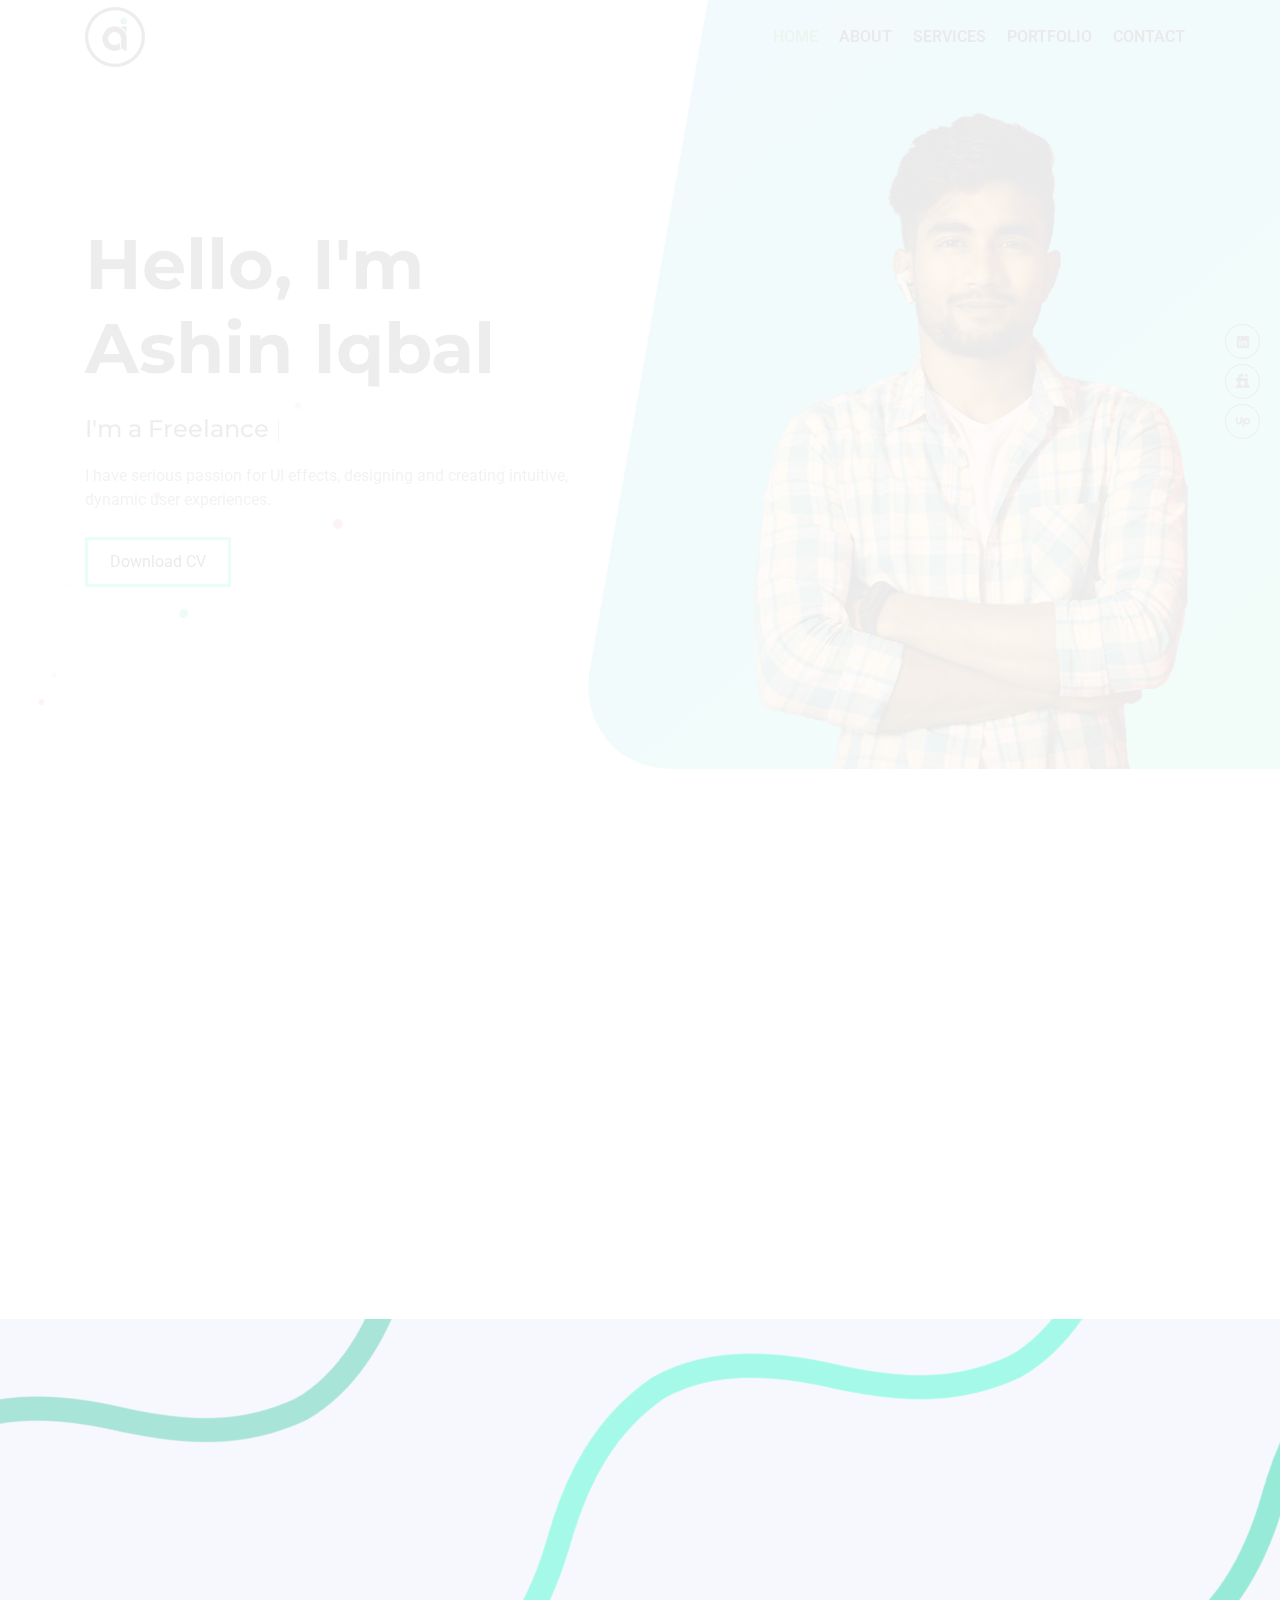
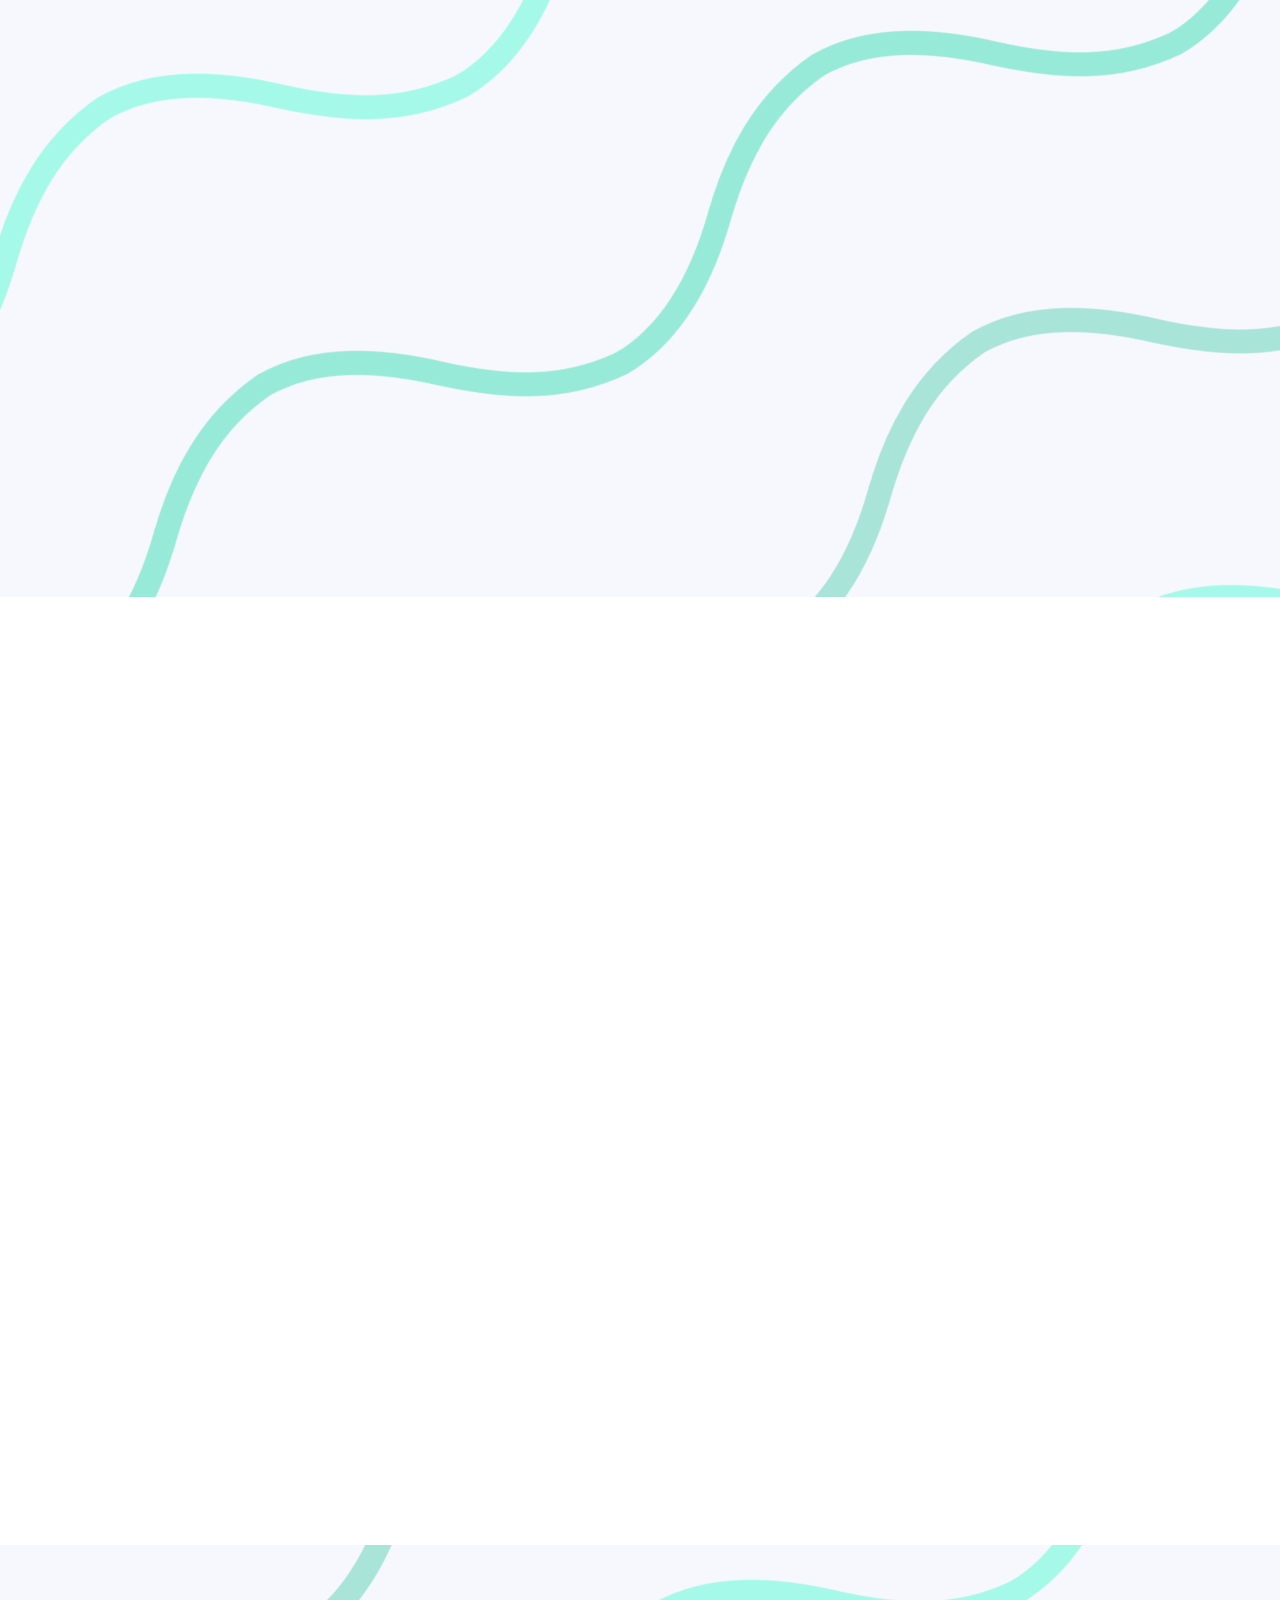
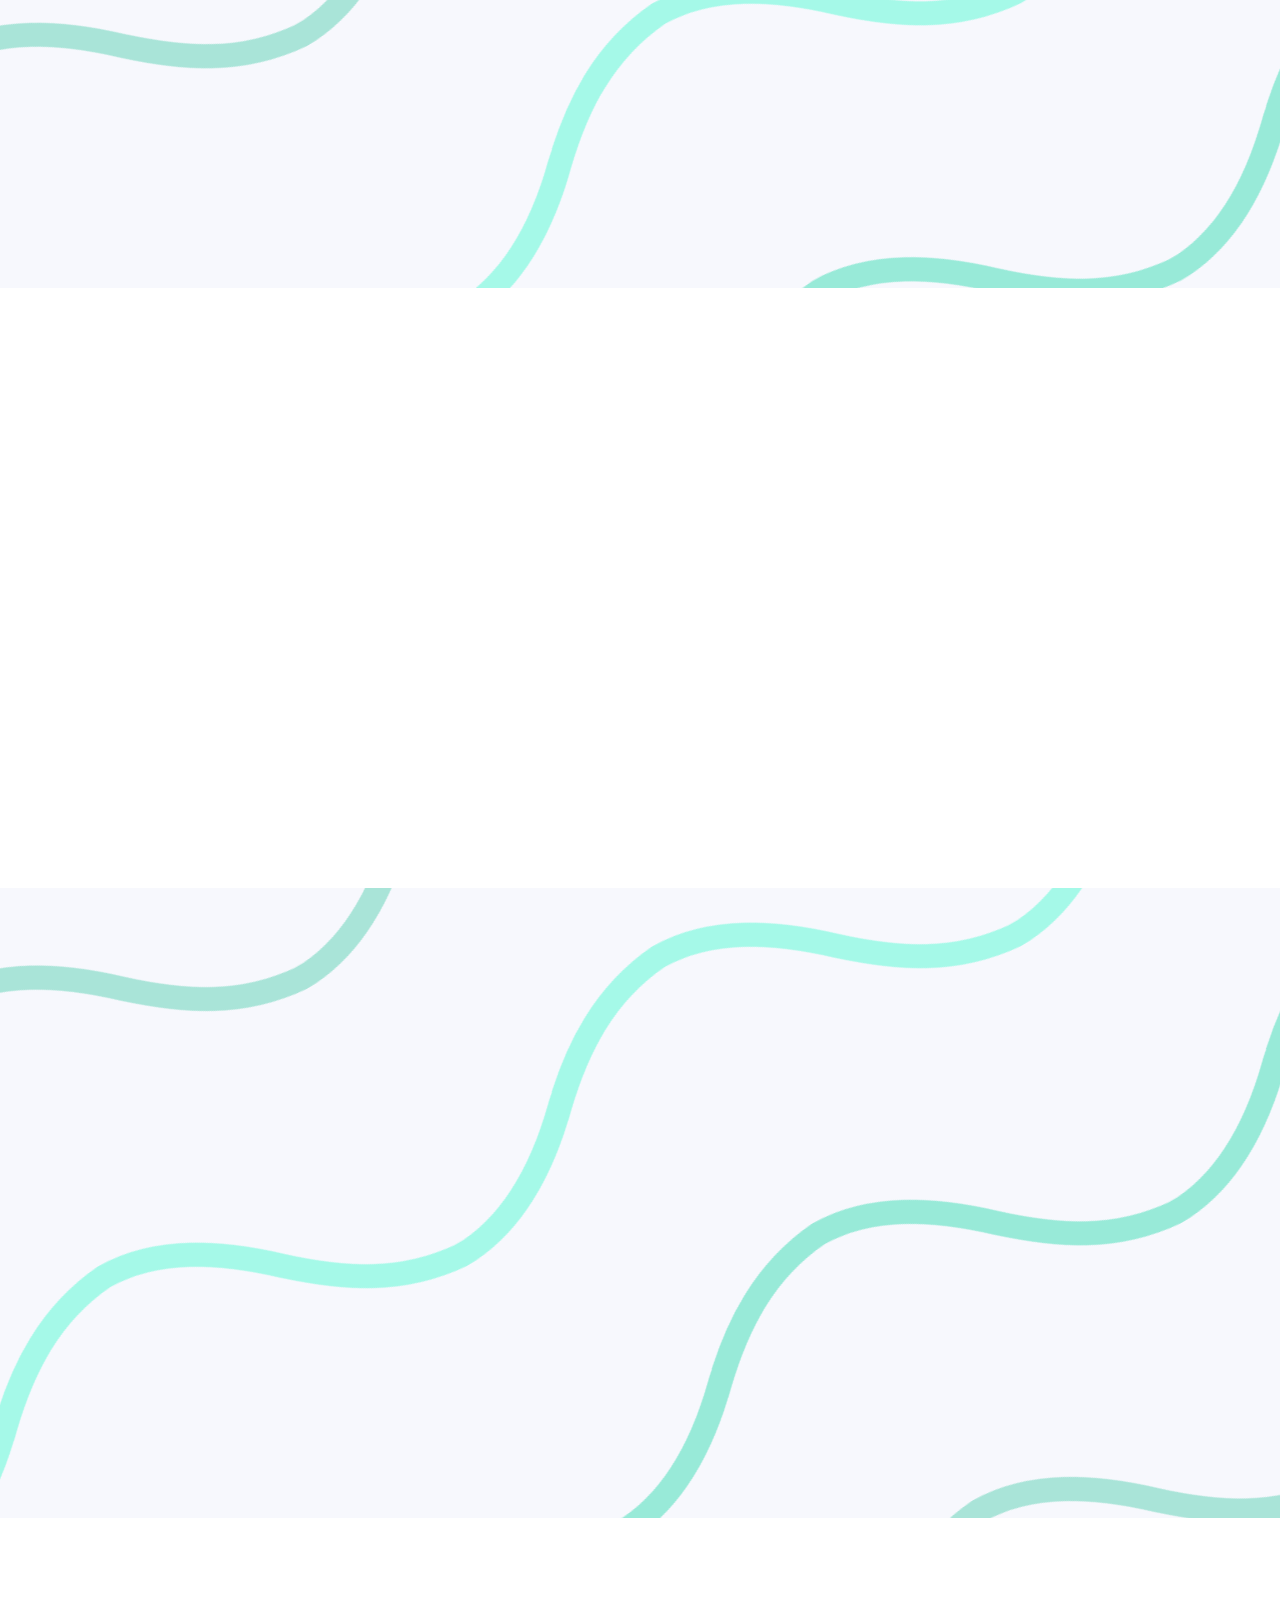
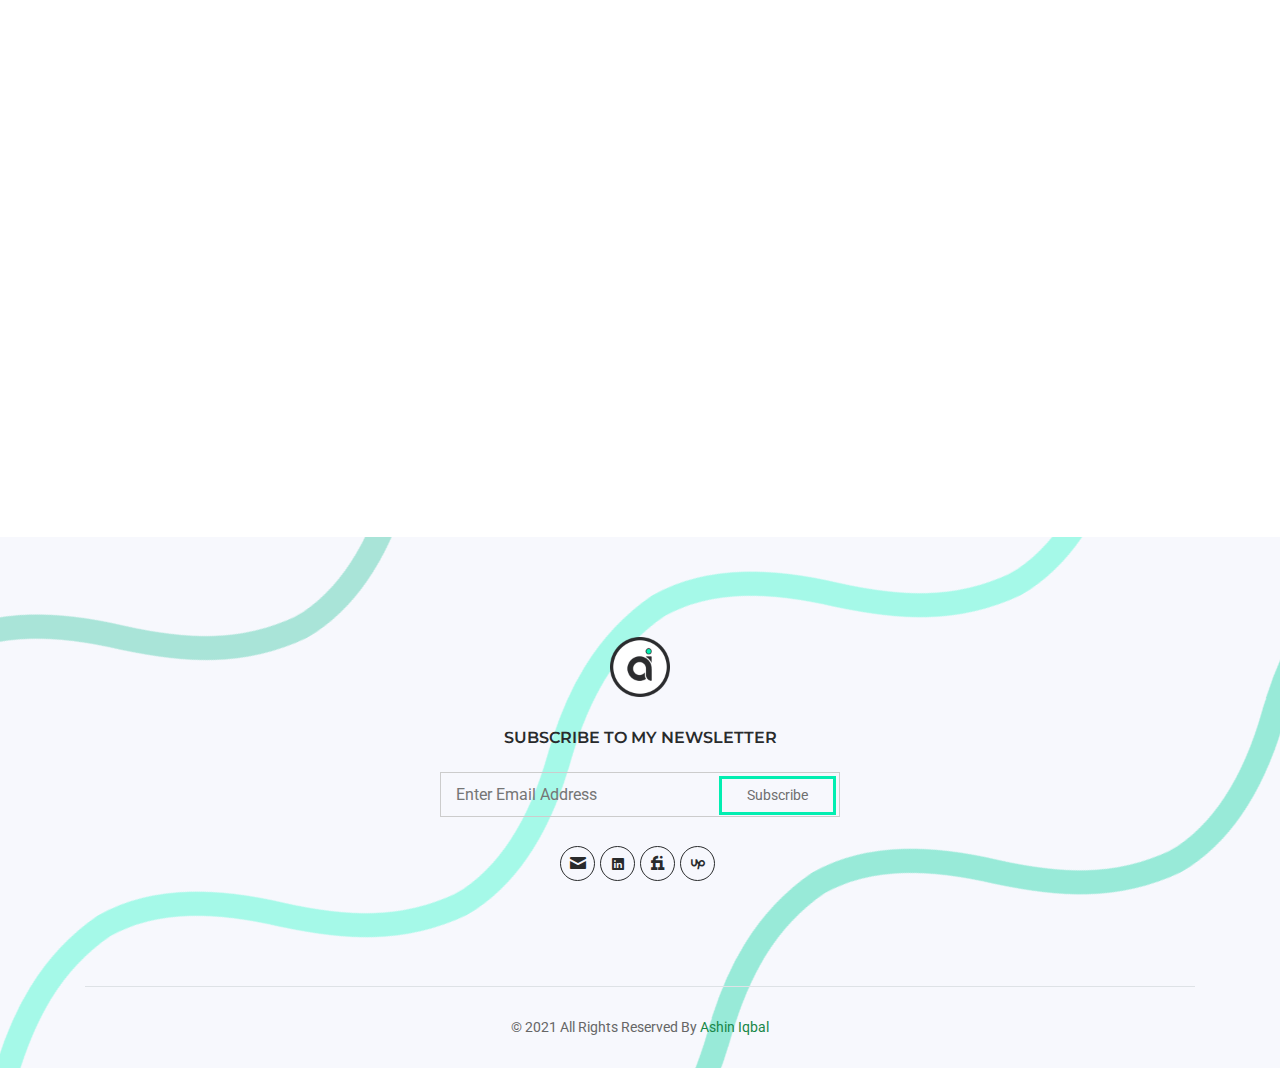
==== index.html @ 9bdee1c1 "Update index.html" ====
<!DOCTYPE html>
<html lang="en">
<head>
<!-- Meta -->
<meta charset="utf-8">
<meta http-equiv="X-UA-Compatible" content="IE=edge">
<meta content="Anil z" name="author">
<meta name="viewport" content="width=device-width, initial-scale=1">
<meta name="description" content="Ashin Iqbal Portfolio/ Resume">
<meta name="keywords" content="CV, resume, card, vcard, online cv, online resume, professional resume, portfolio, one page, bootstrap responsive, creative html template, creative design, parallax, personal">

<!-- SITE TITLE -->
<title>Ashin Iqbal</title>
<!-- Favicon Icon -->
<link rel="shortcut icon" type="image/x-icon" href="assets/images/favicon.png">
<!-- Animation CSS -->
<link rel="stylesheet" href="assets/css/animate.css">
<!-- Latest Bootstrap min CSS -->
<link rel="stylesheet" href="assets/bootstrap/css/bootstrap.min.css">
<!-- Google Font -->
<link href="https://fonts.googleapis.com/css?family=Montserrat:100,100i,200,200i,300,300i,400,400i,500,500i,600,600i,700,700i,800,800i,900,900i" rel="stylesheet">
<link href="https://fonts.googleapis.com/css?family=Roboto:100,100i,300,300i,400,400i,500,500i,700,700i,900,900i" rel="stylesheet">
<!-- Icon Font CSS -->
<link rel="stylesheet" href="assets/css/ionicons.min.css">
<link rel="stylesheet" href="assets/css/themify-icons.css">
<!-- FontAwesome CSS -->
<link rel="stylesheet" href="assets/css/all.min.css">
<!-- Flaticon Font CSS -->
<link rel="stylesheet" href="assets/css/flaticon.css">
<!--- owl carousel CSS-->
<link rel="stylesheet" href="assets/owlcarousel/css/owl.carousel.min.css">
<link rel="stylesheet" href="assets/owlcarousel/css/owl.theme.css">
<link rel="stylesheet" href="assets/owlcarousel/css/owl.theme.default.min.css">
<!-- Magnific Popup CSS -->
<link rel="stylesheet" href="assets/css/magnific-popup.css">
<!-- Scrollbar Css -->
<link rel="stylesheet" href="assets/css/jquery.mCustomScrollbar.min.css">
<!-- Style CSS -->
<link rel="stylesheet" href="assets/css/style.css">
<link rel="stylesheet" href="assets/css/responsive.css">



</head>
<!--vanta plarticles-->
<script src="three.r119.min.js"></script>
<script src="vanta.net.min.js"></script>
<!--vanta plarticles-->

<body data-spy="scroll" data-target=".navbar-nav" data-offset="110" >

<!-- LOADER -->
<div class="preloader">
    <div class="loader">
		<div class="loader-inner ball-scale">
          <div></div>
          <div></div>
          <div></div>
		</div>
	</div>
</div>
<!-- END LOADER --> 

<!-- START HEADER -->
<header class="header_wrap fixed-top dark_skin hover_menu_style3 transparent-header">
  <div class="container">
    <nav class="navbar navbar-expand-lg"> 
    	<a class="navbar-brand page-scroll" href="#home_section">
        	<img class="logo_light" src="assets/images/logo_white.png" alt="logo" />
            <img class="logo_dark" src="assets/images/logo_dark.png" alt="logo" />
            <img class="logo_default" src="assets/images/logo_dark.png" alt="logo" />
        </a>
        <button class="navbar-toggler" type="button" data-toggle="collapse" data-target="#navbarSupportedContent" aria-controls="navbarSupportedContent" aria-expanded="false" aria-label="Toggle navigation"> <span class="ion-android-menu"></span> </button>
      	<div class="collapse navbar-collapse justify-content-end" id="navbarSupportedContent">
        	<a class="navbar-brand page-scroll" href="#home_section">
                <img class="logo_light" src="assets/images/logo_white.png" alt="logo" />
                <img class="logo_dark" src="assets/images/logo_dark.png" alt="logo" />
                <img class="logo_default" src="assets/images/logo_dark.png" alt="logo" />
            </a>
            <ul class="navbar-nav">
                <li>
                    <a class="nav-link active page-scroll" href="#home_section">Home</a>
                </li>
                <li>
                    <a class="nav-link page-scroll" href="#about">About</a>
                </li>
                <li> 
                    <a class="nav-link page-scroll" href="#services">Services</a>
                </li>
                <li>
                    <a class="nav-link page-scroll" href="#portfolio">Portfolio</a>
                </li>
                <li>
                    <a class="nav-link page-scroll" href="#contact">contact</a>
                </li>
            </ul
        </div>
    </nav>
  </div>
</header>
<!-- START HEADER --> 

<!-- START SECTION BANNER -->
<section id="home_section" class="banner_section banner_shape">
    <div id="particle-container">
        <div class="particle"></div>
        <div class="particle"></div>
        <div class="particle"></div>
        <div class="particle"></div>
        <div class="particle"></div>
        <div class="particle"></div>
        <div class="particle"></div>
        <div class="particle"></div>
        <div class="particle"></div>
        <div class="particle"></div>
        <div class="particle"></div>
        <div class="particle"></div>
        <div class="particle"></div>
        <div class="particle"></div>
        <div class="particle"></div>
        <div class="particle"></div>
        <div class="particle"></div>
        <div class="particle"></div>
        <div class="particle"></div>
        <div class="particle"></div>
        <div class="particle"></div>
        <div class="particle"></div>
        <div class="particle"></div>
        <div class="particle"></div>
        <div class="particle"></div>
        <div class="particle"></div>
        <div class="particle"></div>
        <div class="particle"></div>
        <div class="particle"></div>
        <div class="particle"></div>
    </div>
    <div class="banner_slide_content pb-0">
        <div class="container"><!-- START CONTAINER -->
            <div class="row justify-content-between align-items-center">
                <div class="col-xl-6 col-md-7">
                    <div class="banner_content banner_center_content">
                        <h2 class="animation" data-animation="fadeInUp" data-animation-delay="0.02s">Hello, I'm Ashin Iqbal</h2>
                        <div id="typed-strings" class="d-none">
                            <b>Visual Designer</b> <b>Front End Dev.</b>
                        </div>
                        <h4 class="animation" data-animation="fadeInUp" data-animation-delay="0.03s">I'm a Freelance <span id="typed-text" class="text_default"></span></h4>
                        <p class="animation" data-animation="fadeInUp" data-animation-delay="0.04s">I have serious passion for UI effects, designing and creating intuitive, dynamic user experiences.</p>
                        <a href="https://drive.google.com/uc?export=download&id=1rznv2-OLzdIvTsJyUG-FuKqMqJJP3oHy" class="btn btn-default rounded-0 btn-aylen animation" data-animation="fadeInUp" data-animation-delay="0.05s">Download CV</a>
                    </div>
                </div>
                <div class="col-xl-5 col-md-5">
                	<div class="banner_img animation" data-animation="fadeInUp" data-animation-delay="0.02s" >
                    	<img src="assets/images/my_image.png" alt="my_image"/>
                    </div>
                </div>
            </div>
        </div><!-- END CONTAINER-->
    </div>
    <div class="social_banner social_vertical border_social rounded_social">
    	<ul class="list_none social_icons text-center">
            <li><a href="https://www.linkedin.com/in/ashin-iqbal-3993b81ba"><i class="ion-social-linkedin"></i></a></li>
            <li><a href="https://www.fiverr.com/ashin_iqbal"><i class="icon-fiverr_logo_logos_icon"></i></a></li>
            <li><a href="https://www.upwork.com/services/product/professional-and-responsive-wordpress-website-1385840383325319168"><i class="icon-upwork_icon"></i></a></li>
        </ul>
    </div>
</section>
<!-- END SECTION BANNER --> 

<!-- START SECTION ABOUT US -->
<section id="about">
    <div class="container">
        <div class="row abouttt">
                <div class="col-md-4">
                	<div class="about_img animation" data-animation="fadeInUp" data-animation-delay="0.02s">
                    	<img src="assets/images/about_img.png" alt="about_img"/>
                    </div>
                </div>
                <div class="col-md-8">
                	<div class="about_info animation" data-animation="fadeInUp" data-animation-delay="0.02s">
                        <div class="heading_s1 mb-3"> 
                          <h2>About Me</h2>
                        </div>
                        <p>I design and build quality responsive websites, clean user interfaces, and rich interactive web apps. Because Websites don't have to be static, I love making pages come to life.</p>
                        <p>I'm open to learning, adapt to work with the team, freelance opportunities, contract jobs, and use skills to solve complex UI challenges and provide value to the growth of an organization.</p>
                        <hr>
                        <div class="heading_s1 mb-4"> 
                            <h5>Basic Info</h5>
                        </div>
                        <ul class="profile_info list_none">
                            <li>
                                <span class="title">Date of birth:</span>
                                <p>29 August 2000</p>
                            </li>
                            <li>
                                <span class="title">Phone No:</span>
                                <a href="tel:+919134086084">+91 91340 86084</a>
                            </li>
                            <li>
                                <span class="title">Email:</span>
                                <a href="mailto:ashin.iqbal@gmail.com">ashin.iqbal@gmail.com</a>
                            </li>
                            <li>
                                <span class="title">Address:</span>
                                <p> Katwa, West Bengal, India </p>
                            </li>
                            <li>
                                <span class="title">Website:</span>
                                <p> ashiniqbal.in </p>
                            </li>
                            <li>
                                <span class="title">Freelance:</span>
                                <p>Available</p>
                            </li>
                        </ul>
                    </div>
                </div>
            </div>
    </div>
</section>
<!-- END SECTION ABOUT US -->

<!-- START SECTION SERVICES -->
<section id="services" class="bg_gray">
	<div class="container">
    	<div class="row justify-content-center">
        	<div class="col-xl-6 col-lg-7 col-md-9 text-center">
            	<div class="heading_s1 animation text-center" data-animation="fadeInUp" data-animation-delay="0.02s">
                	<h2>Awesome Services</h2>
                </div>
                 <p class="animation" data-animation="fadeInUp" data-animation-delay="0.03s">I design and code beautifully simple things, and I'll make sure that you love what I do </p>
            </div>
        </div>
        <div class="row animation" data-animation="fadeInUp" data-animation-delay="0.04s">
        	<div class="col-lg-4 col-sm-6 text-center">
            	<div class="icon_box icon_box_style_1">
                    <div class="box_icon mb-3">	
                        <i class="ti-image"></i>
                    </div>
                    <div class="icon_box_content">
                        <h5>Front-End Development</h5>
                        <p>I like to code things from scratch, and enjoy bringing ideas to life in the browser.</p>
                    </div>
                </div>
            </div>
            <div class="col-lg-4 col-sm-6 text-center">
            	<div class="icon_box icon_box_style_1">
                    <div class="box_icon mb-3">	
                        <i class="ti-layout-sidebar-2"></i>
                    </div>
                    <div class="icon_box_content">
                        <h5>Visual Design</h5>
                        <p>I value simple content structures, clean design patterns, and thoughtful interactions.</p>
                    </div>
                </div>
            </div>
            <div class="col-lg-4 col-sm-6 text-center">
            	<div class="icon_box icon_box_style_1">
                    <div class="box_icon mb-3">	
                        <i class="ti-vector"></i>
                    </div>
                    <div class="icon_box_content">
                        <h5>Branding</h5>
                        <p>Your website becomes far better with just a appealing logo, amazing quality, and an appropriate color scheme.</p>
                    </div>
                 </div>
            </div>
        	<div class="col-lg-4 col-sm-6 text-center">
            	<div class="icon_box icon_box_style_1">
                    <div class="box_icon mb-3">	
                        <i class="ti-wordpress"></i>
                    </div>
                    <div class="icon_box_content">
                        <h5>Wordpress</h5>
                        <p>My amazing clients love it because it’s easy to set up, there are a variety of plugins, and it has a user-friendly approach.</p>
                    </div>
                </div>
            </div>
            <div class="col-lg-4 col-sm-6 text-center">
            	<div class="icon_box icon_box_style_1">
                    <div class="box_icon mb-3">	
                        <i class="ti-receipt"></i>
                    </div>
                    <div class="icon_box_content">
                        <h5>Email Development</h5>
                        <p>I get you covered with Promo, Newsletter, Transaction Email. And I will provide you a fully responsive well-designed web interface layout.</p>
                    </div>
                </div>
            </div>
            <div class="col-lg-4 col-sm-6 text-center">
            	<div class="icon_box icon_box_style_1">
                    <div class="box_icon mb-3">	
						<i class="ti-wand"></i>
                    </div>
                    <div class="icon_box_content">
                        <h5>Bugs & Error Fixing</h5>
                        <p>Testing UI (browser/functional), responsiveness testing, image optimizations, etc., to deliver a smooth and high-quality website.</p>
                    </div>
                </div>
            </div>
        </div>
    </div>
</section>
<!-- END SECTION SERVICES -->

<!-- START SECTION PORTFOLIO -->
<section id="portfolio" class="pb_70">
    <div class="container">
    	<div class="row justify-content-center">
            <div class="col-xl-6 col-lg-7 col-md-9 text-center">
                <div class="heading_s1 animation" data-animation="fadeInUp" data-animation-delay="0.02s">
                    <h2>My Portfolio</h2>
                </div>
                <p class="animation" data-animation="fadeInUp" data-animation-delay="0.03s">Here are a few design projects I've worked on recently. Want to see more?<a href="mailto:ashin.iqbal@gmail.com">Email Me</a></p>
            </div>
        </div>
        <div class="row">
            <div class="col-12">
                <div class="cleafix small_divider"></div>
            </div>
        </div>
        <div class="row mb-4 mb-md-5">
            <div class="col-md-12 text-center">
                <ul class="list_none grid_filter filter_tab2 animation" data-animation="fadeInUp" data-animation-delay="0.04s">
                    <li><a href="#" class="current" data-filter="*">all</a></li>
                    <li><a href="#" data-filter=".brands">Branding</a></li>
                    <li><a href="#" data-filter=".web-design">Web Design</a></li>
                    <li><a href="#" data-filter=".development">Development</a></li>
                </ul>
            </div>
        </div>
        <div class="row">
            <div class="col-md-12">
                <ul class="grid_container gutter_medium work_col3 portfolio_gallery portfolio_style2 animation" data-animation="fadeInUp" data-animation-delay="0.04s">
                	<li class="grid-sizer"></li>
                    <!-- START PORTFOLIO ITEM -->
                    <li class="grid_item web-design">
                        <div class="portfolio_item" data-tilt>
                            <a href="portfolio-krativelabs.html" class="image_link">
                                <img src="assets/images/portfolio_item_small1.jpg" alt="image">
                            </a>
                                <div class="portfolio_content">
                                    <div class="link_container">
                                        <a href="assets/images/portfolio_item1.jpg" class="image_popup"><i class="ion-image"></i></a>
                                        <a href="portfolio-krativelabs.html"><i class="ion-information"></i></a>
                                    </div>
                                    <h5><a href="portfolio-krativelabs.html">KrativeLabs</a></h5>
                                    <p>Custom Codes</p>
                              </div>
                        </div>
                    </li>
                    <!-- END PORTFOLIO ITEM -->
                    <!-- START PORTFOLIO ITEM -->
                    <li class="grid_item brands web-design development">
                        <div class="portfolio_item" data-tilt>
                            <a href="portfolio-linusinternational.html" class="image_link">
                                <img src="assets/images/portfolio_item_small2.jpg" alt="image">
                            </a>
                                <div class="portfolio_content">
                                    <div class="link_container">
                                        <a href="assets/images/portfolio_item2.jpg" class="image_popup"><i class="ion-image"></i></a>
                                        <a href="portfolio-linusinternational.html"><i class="ion-information"></i></a>
                                    </div>
                                    <h5><a href="portfolio-linusinternational.html">Linus International</a></h5>
                                    <p>Elementor Pro</p>
                              </div>
                        </div>
                    </li>
                    <!-- END PORTFOLIO ITEM -->
                    <!-- START PORTFOLIO ITEM -->
                    <li class="grid_item brands web-design">
                        <div class="portfolio_item" data-tilt>
                        	<div class="carousel_slider owl-carousel owl-theme dots_white" data-autoplay="true" data-loop="false" data-animate-in="fadeIn" data-animate-out="fadeOut" data-autoplay-timeout="3000" data-items="1">
                                <a href="portfolio-agillitics.html" class="image_link">
                                    <img src="assets/images/portfolio_item_small3.jpg" alt="image">
                                </a>
                         	</div>
                                <div class="portfolio_content">
                                    <div class="link_container">
                                        <a href="assets/images/portfolio_item3.jpg" class="image_popup"><i class="ion-images"></i></a>
                                        <a href="portfolio-agillitics.html"><i class="ion-information"></i></a>
                                    </div>
                                    <h5><a href="portfolio-agillitics.html">Agillitics</a></h5>
                                    <p>Design and Development</p>
                              </div>
                        </div>
                    </li>
                    <!-- END PORTFOLIO ITEM -->
                    <!-- START PORTFOLIO ITEM -->
                    <li class="grid_item brands development">
                        <div class="portfolio_item" data-tilt>
                            <a href="portfolio-yaalk.html" class="image_link">
                                <img src="assets/images/portfolio_item_small5.jpg" alt="image">
                            </a>
                                <div class="portfolio_content">
                                    <div class="link_container">
                                        <a href="assets/images/portfolio_item5.jpg" class="image_popup"><i class="ion-image"></i></a>
                                        <a href="portfolio-yaalk.html"><i class="ion-information"></i></a>
                                    </div>
                                    <h5><a href="portfolio-yaalk.html">Yaalk</a></h5>
                                    <p>Branding</p>
                              </div>
                        </div>
                    </li>
                    <!-- END PORTFOLIO ITEM -->
                    <!-- START PORTFOLIO ITEM -->
                    <li class="grid_item brands web-design development">
                        <div class="portfolio_item" data-tilt>
                            <a href="portfolio-JIS.html" class="image_link">
                                <img src="assets/images/portfolio_item_small7.jpg" alt="image">
                            </a>
                                <div class="portfolio_content">
                                    <div class="link_container">
                                        <a href="assets/images/portfolio_item7.jpg" class="image_popup"><i class="ion-image"></i></a>
                                        <a href="portfolio-JIS.html"><i class="ion-information"></i></a>
                                    </div>
                                    <h5><a href="portfolio-JIS.html">JIS Infographics</a></h5>
                                    <p>Branding</p>
                              </div>
                        </div>
                    </li>
                    <!-- END PORTFOLIO ITEM -->
                </ul>
            </div>
        </div>
    </div>
</section>
<!-- END SECTION PORTFOLIO -->

<!-- START SECTION COUNTER --> 
<section class="counter_wrap bg_gray">
    <div class="container">
        <div class="row">
            <div class="col-lg-3 col-md-3 col-6">
                <div class="box_counter counter_dark text-center animation" data-animation="fadeInUp" data-animation-delay="0.02s">
                    <i class="flaticon-briefing"></i>
                    <h3 class="counter_text"><span class="counter">36</span>+</h3>
                    <p>Projects Completed</p>
                </div>
            </div>
            <div class="col-lg-3 col-md-3 col-6">
                <div class="box_counter counter_dark text-center animation" data-animation="fadeInUp" data-animation-delay="0.03s">
                    <i class="flaticon-laugh"></i>
                    <h3 class="counter_text"><span class="counter">27</span></h3>
                    <p>Happy Clients</p>
                </div>
            </div>
            <div class="col-lg-3 col-md-3 col-6">
                <div class="box_counter counter_dark text-center animation" data-animation="fadeInUp" data-animation-delay="0.04s">
                    <i class="flaticon-coffee-cup"></i>
                    <h3 class="counter_text"><span class="counter">31</span></h3>
                    <p>Cup Of Tea</p>
                </div>
            </div>
            <div class="col-lg-3 col-md-3 col-6">
                <div class="box_counter counter_dark text-center animation" data-animation="fadeInUp" data-animation-delay="0.05s">
                    <i class="flaticon-trophy"></i>
                    <h3 class="counter_text"><span class="counter">3</span></h3>
                    <p>Awards Won</p>
                </div>
            </div>
        </div>
    </div>
</section>
<!-- END SECTION COUNTER -->

<!-- START WORK EXPERIENCES -->
<section id="experience">
	<div class="container">
    	<div class="row justify-content-center">
        	<div class="col-xl-6 col-lg-7 col-md-9 text-center">
            	<div class="heading_s1 animation" data-animation="fadeInUp" data-animation-delay="0.02s">
                	<h2>Experience and Certification</h2>
                </div>
                <p class="animation" data-animation="fadeInUp" data-animation-delay="0.03s">I know that there is no certificate for hardwork, until I get you the results</p>
            </div>
        </div>
        <div class="row animation" data-animation="fadeInUp" data-animation-delay="0.04s">
            <div class="col-lg-4 col-sm-6">
                <div class="icon_box icon_box_style_2">
                    <div class="icon_box_content">
                        <h4>Front-End Web Development</h4>
                        <p><span class="text_default">2021</span> Udemy Inc.</p>
                        <hr>
                        <p>I was certified by Udemy for completing 98.5 total hours of Modern Front End Web Development Ultimate Course 2021</p>
                    </div>
                </div>
            </div>
            <div class="col-lg-4 col-sm-6">
                <div class="icon_box icon_box_style_2">
                    <div class="icon_box_content">
                        <h4>Building Agillitics for Tim Judge</h4>
                        <p><span class="text_default">Aug 2020</span> Agillitics.com</p>
                        <hr>
                        <p>It was a enormous team project where I had to only focus on development and data management</p>
                    </div>
                </div>
            </div>
            <div class="col-lg-4 col-sm-6">
                <div class="icon_box icon_box_style_2">
                    <div class="icon_box_content">
                        <h4>Linus International using CMS</h4>
                        <p><span class="text_default">Jan 2021</span> FZCO </p>
                        <hr>
                        <p>They needed a perfectly responsive website with modern and bold design with Wordpress and Sass/HTML/JS </p>
                    </div>
                </div>
            </div>
        </div>
        
    </div>
</section>
<!-- END WORK EXPERIENCES -->

<!-- START SECTION TESTIMONIAL -->
<section class="bg_gray">	
	<div class="container">
    	<div class="row justify-content-center">
        	<div class="col-xl-6 col-lg-7 col-md-9 text-center">
            	<div class="heading_s1 animation" data-animation="fadeInUp" data-animation-delay="0.02s">	
                	<h2>Clients Testimonials</h2>
                </div>
                <p class="animation" data-animation="fadeInUp" data-animation-delay="0.03s">These are some of my best reviews and I always try to keep the highest possible ratings for all Projects. Want to see more?<a href="https://www.fiverr.com/ashin_iqbal"> Tap here</a></p>
                <div class="cleafix small_divider"></div>
            </div>
        </div>
        <div class="row justify-content-center">
        	<div class="col-md-12 animation" data-animation="fadeInUp" data-animation-delay="0.04s">
            	<div class="carousel_slider testimonial_style1 owl-carousel owl-theme" data-margin="20" data-dots="true" data-loop="true" data-autoplay="true" data-responsive='{"0":{"items": "1"}, "768":{"items": "2"}, "1199":{"items": "3"}}'>
                	<div class="item">
                    	<div class="testimonial_box">
                        	<div class="testimonial_user">
                                <div class="testimonial_img">
                                    <img src="assets/images/client_img1.jpg" alt="client"/>
                                </div>
                                <div class="client_info">
                                    <h6>Sumit Pathak</h6>
                                    <span>Linus International CEO</span>
                                </div>
                            </div>
                            <div class="testi_meta">
                            	<p>A real pleasure working with Ashin. He was always responsive and accommodating. We have a great website and looking forward to working with him again</p>
                            </div>
                        </div>
                    </div>
                    <div class="item">
                    	<div class="testimonial_box">
                        	<div class="testimonial_user">
                                <div class="testimonial_img">
                                    <img src="assets/images/client_img2.jpg" alt="client"/>
                                </div>
                                <div class="client_info">
                                    <h6>Flpparts</h6>
                                    <span>Fiverr Buyer</span>
                                </div>
                            </div>
                            <div class="testi_meta">
                                <p>If you need some one that gets things done fast and has speedy replies and modifications. I have used others but I will be coming back again.<br></p>
                            </div>
                        </div>
                    </div>
                    <div class="item">
                    	<div class="testimonial_box">
                        	<div class="testimonial_user">
                                <div class="testimonial_img">
                                    <img src="assets/images/client_img3.jpg" alt="client"/>
                                </div>
                                <div class="client_info">
                                    <h6>Glady Joy</h6>
                                    <span>Creative Designer</span>
                                </div>
                            </div>
                            <div class="testi_meta">
                            	<p>This seller communicates well and doesn't mind doing revisions! Very pleasing to work with and I'll' hire again!! if I had any concerns he'd make sure to sort it out.</p>
                            </div>
                        </div>
                    </div>
                    <div class="item">
                    	<div class="testimonial_box">
                        	<div class="testimonial_user">
                                <div class="testimonial_img">
                                    <img src="assets/images/client_img4.jpg" alt="client"/>
                                </div>
                                <div class="client_info">
                                    <h6>Daniel Cryptofy</h6>
                                    <span>Entrepreneur</span>
                                </div>
                            </div>
                            <div class="testi_meta">
                            	<p>Excellent job. He is very patient, gave attention to every details, I will recommend Ashin to any buyer on fiverr. Excellent work, he delivered more than expected</p>
                            </div>
                        </div>
                    </div>
                </div>
            </div>
        </div>
    </div>
</section>
<!-- END SECTION TESTIMONIAL -->

<!-- START SECTION BLOG --> <!--
<section id="blog" class="pb_20">
	<div class="container">
    	<div class="row justify-content-center">
        	<div class="col-xl-6 col-lg-7 col-md-9 text-center">
            	<div class="heading_s1 animation" data-animation="fadeInUp" data-animation-delay="0.02s">
                	<h2>My Letest Blog</h2>
                </div>
                <p class="animation" data-animation="fadeInUp" data-animation-delay="0.03s">Lorem ipsum dolor sit amet, consectetur adipiscing elit. Phasellus blandit massa enim. Nullam id varius nunc id varius nunc.</p>
            </div>
        </div>
        <div class="row">
        	<div class="col-12">
            	<div class="clearfix small_divider"></div>
            </div>
        </div>
        <div class="row justify-content-center animation" data-animation="fadeInUp" data-animation-delay="0.04s">
        	<div class="col-lg-4 col-md-6">
            	<div class="blog_post">
                	<div class="blog_img">
                        <a href="blog-detail-white.html">
                            <img src="assets/images/blog_small_img1.jpg" alt="blog_small_img1">
                        </a>
                    </div>
                    <div class="blog_content">
                    	<div class="blog_text">
                        	<div class="post_category"><a href="#">UI/UX Design</a></div>
                            <h5 class="blog_title"><a href="blog-detail-white.html">Look Up At The Innovative Ways Team Work </a></h5>
                            <ul class="list_none blog_meta">
                                <li><a href="#"><i class="ion-calendar"></i>April 14, 2018</a></li>
                                <li><a href="#"><i class="ion-chatboxes"></i>2 Comment</a></li>
                        	</ul>
                            <p>If you are going to use a passage of Lorem Ipsum, you need to be sure there isn't anything embarrassing hidden in the middle of text</p>
                            <a href="blog-detail-white.html" class="read_more">Read More</a>
                        </div>
                    </div>
                </div>
            </div>
            <div class="col-lg-4 col-md-6">
            	<div class="blog_post">
                	<div class="blog_img">
                        <a href="blog-detail-white.html">
                            <img src="assets/images/blog_small_img2.jpg" alt="blog_small_img2">
                        </a>
                    </div>
                    <div class="blog_content">
                    	<div class="blog_text">
                        	<div class="post_category"><a href="#">Branding</a></div>
                            <h5 class="blog_title"><a href="blog-detail-white.html">How To Create A Website For Your Business?</a></h5>
                            <ul class="list_none blog_meta">
                                <li><a href="#"><i class="ion-calendar"></i>April 14, 2018</a></li>
                                <li><a href="#"><i class="ion-chatboxes"></i>2 Comment</a></li>
                        	</ul>
                            <p>Ipsum generators on the Internet tend to repeat predefined chunks as necessary, making this the first true generator on the Internet.</p>
                            <a href="blog-detail-white.html" class="read_more">Read More</a>
                        </div>
                    </div>
                </div>
            </div>
            <div class="col-lg-4 col-md-6">
            	<div class="blog_post">
                	<div class="blog_img">
                        <a href="blog-detail-white.html">
                            <img src="assets/images/blog_small_img3.jpg" alt="blog_small_img3">
                        </a>
                    </div>
                    <div class="blog_content">
                    	<div class="blog_text">
                        	<div class="post_category"><a href="#">Developing</a></div>
                            <h5 class="blog_title"><a href="blog-detail-white.html">How To Perfect You Get Free expensive Directories</a></h5>
                            <ul class="list_none blog_meta">
                                <li><a href="#"><i class="ion-calendar"></i>April 14, 2018</a></li>
                                <li><a href="#"><i class="ion-chatboxes"></i>2 Comment</a></li>
                        	</ul>
                            <p>It uses a dictionary of over combined with a handful of model sentence structures, to generate Lorem Ipsum which looks reasonable</p>
                            <a href="blog-detail-white.html" class="read_more">Read More</a>
                        </div>
                    </div>
                </div>
            </div>
        </div>
    </div>
</section> -->
<!-- END SECTION BLOG -->

<!-- START SECTION CONTACT -->
<section id="contact" class="small_pt">
	<div class="container">
    	<div class="row">
        	<div class="col-12">
            	<div class="heading_s1 animation" data-animation="fadeInUp" data-animation-delay="0.02s">
                	<h2>Contact Me</h2>
                </div>
            </div>
        </div>
    	<div class="row">
            <div class="col-md-6">
            	<div class="field_form form_style3 animation" data-animation="fadeInUp" data-animation-delay="0.02s">
                    <form action="https://formspree.io/f/mvodwlyr"" method="POST">
                        <div class="row">
                            <div class="form-group col-12">
                                <input required="required" placeholder="Enter Name *" class="form-control" name="name" type="text">
                            </div>
                            <div class="form-group col-12">
                                <input required="required" placeholder="Enter Email *" class="form-control" name="email" type="email">
                            </div>
                            <div class="form-group col-12">
                                <input placeholder="Enter Subject" class="form-control" name="subject" type="text">
                            </div>
                            <div class="form-group col-lg-12">
                                <textarea required="required" placeholder="Message *" class="form-control" name="message" rows="5"></textarea>
                            </div>
                            <div class="col-lg-12">
                                <button type="submit" title="Submit Your Message!" class="btn btn-default rounded-0 btn-aylen" name="submit" value="Submit">Submit</button>
                            </div>
                            <div class="col-lg-12 text-center">
                                <div class="alert-msg text-center"></div>
                            </div>
                        </div>
                    </form>		
                </div>
            </div>
            <div class="col-md-6">
            	<div class="contact_map mt-4 mt-md-0 animation" data-animation="fadeInUp" data-animation-delay="0.03s">
                    <iframe src="https://www.google.com/maps/embed?pb=!1m18!1m12!1m3!1d3721951.816581667!2d85.60638012009068!3d24.356294140582236!2m3!1f0!2f0!3f0!3m2!1i1024!2i768!4f13.1!3m3!1m2!1s0x39fa16ff1397e887%3A0x71543a3dc3e7a20a!2sWest%20Bengal!5e0!3m2!1sen!2sin!4v1627800460451!5m2!1sen!2sin" allowfullscreen=""></iframe>
                </div>
            </div>
        </div>
    </div>
</section>
<!-- START SECTION CONTACT -->

<!-- START FOOTER SECTION --> 
<footer class="bg_gray">
	<div class="top_footer">
        <div class="container">
            <div class="row">
                <div class="col-12 text-center">
                	<div class="footer_logo">
                    	<a href="index.html"><img alt="logo" src="assets/images/logo_dark.png"></a>
                    </div>
                    <h6 class="widget_title pt-3">Subscribe to My Newsletter</h6>
                    <div class="newsletter_form newslattter_small">
                        <form>
                        	<div class="outline_input-black"> 
                            <input type="text" required="" placeholder="Enter Email Address">
                            </div>
                            <button type="submit" title="Subscribe" class="btn btn-default rounded-0 btn-aylen" name="submit" value="Submit">
                            	subscribe
                            </button>
                        </form>
                    </div>
                    <ul class="list_none social_icons pt-4 border_social rounded_social ">
                        <li><a href="../index.html#contact"><i class="icon-mail_email_send_contact_icon"></i></a></li>
                        <li><a href="https://www.linkedin.com/in/ashin-iqbal-3993b81ba"><i class="ion-social-linkedin"></i></a></li>
                        <li><a href="https://www.fiverr.com/ashin_iqbal"><i class="icon-fiverr_logo_logos_icon"></i></a></li>
                        <li><a href="https://www.upwork.com/services/product/professional-and-responsive-wordpress-website-1385840383325319168"><i class="icon-upwork_icon"></i></a></li>
                    </ul>
                </div>
            </div>
        </div>
    </div>
    <div class="container">
        <div class="row">
            <div class="col-12">
                <div class="bottom_footer border-top">
                    <div class="row">
                        <div class="col-12">
                            <p class="copyright m-0 text-center">© 2021 All Rights Reserved By <a href="#" class="text_default">Ashin Iqbal</a></p>
                        </div>
                    </div>
                </div>
            </div>
        </div>
    </div>
</footer>
<!-- END FOOTER SECTION --> 

<a href="#" class="scrollup" style="display: none;"><i class="ion-ios-arrow-up"></i></a> 

<!-- Latest jQuery --> 
<script src="assets/js/jquery-1.12.4.min.js"></script> 
<!-- jquery-ui --> 
<script src="assets/js/jquery-ui.js"></script>
<!-- popper min js --> 
<script src="assets/js/popper.min.js"></script>
<!-- Latest compiled and minified Bootstrap --> 
<script src="assets/bootstrap/js/bootstrap.min.js"></script> 
<!-- owl-carousel min js  --> 
<script src="assets/owlcarousel/js/owl.carousel.min.js"></script> 
<!-- magnific-popup min js  --> 
<script src="assets/js/magnific-popup.min.js"></script> 
<!-- waypoints min js  --> 
<script src="assets/js/waypoints.min.js"></script> 
<!-- parallax js  --> 
<script src="assets/js/parallax.js"></script> 
<!-- countdown js  --> 
<script src="assets/js/jquery.countdown.min.js"></script> 
<!-- jquery.counterup.min js --> 
<script src="assets/js/jquery.counterup.min.js"></script>
<!-- imagesloaded js -->
<script src="assets/js/imagesloaded.pkgd.min.js"></script>
<!-- isotope min js --> 
<script src="assets/js/isotope.min.js"></script>
<!-- vanilla-tilt.babel.min js -->
<script src='assets/js/vanilla-tilt.babel.min.js'></script> 
<!-- typed.min js --> 
<script src="assets/js/typed.min.js"></script>
<!-- typed text js --> 
<script src="assets/js/typed-text.js"></script>
<!-- mCustomScrollbar.concat.min js -->
<script src="assets/js/jquery.mCustomScrollbar.concat.min.js"></script>
<!-- scripts js --> 
<script src="assets/js/scripts.js"></script>

<script src="https://cdnjs.cloudflare.com/ajax/libs/font-awesome/5.11.2/js/all.min.js" integrity="sha256-qM7QTJSlvtPSxVRjVWNM2OfTAz/3k5ovHOKmKXuYMO4=" crossorigin="anonymous"></script>


<!--vanta plarticles-->
<script>
VANTA.NET({
  el: "#vantajs",
  mouseControls: true,
  touchControls: true,
  gyroControls: false,
  minHeight: 200.00,
  minWidth: 200.00,
  scale: 1.00,
  scaleMobile: 1.00,
  color: 0x3fffda
})
</script>

</body>
</html>
---- assets/css/themify-icons.css ----
@font-face {
	font-family: 'themify';
	src:url('../fonts/themify.eot?-fvbane');
	src:url('../fonts/themify.eot?#iefix-fvbane') format('embedded-opentype'),
		url('../fonts/themify.woff?-fvbane') format('woff'),
		url('../fonts/themify.ttf?-fvbane') format('truetype'),
		url('../fonts/themify.svg?-fvbane#themify') format('svg');
	font-weight: normal;
	font-style: normal;
}

[class^="ti-"], [class*=" ti-"] {
	font-family: 'themify';
	speak: none;
	font-style: normal;
	font-weight: normal;
	font-variant: normal;
	text-transform: none;
	line-height: 1;

	/* Better Font Rendering =========== */
	-webkit-font-smoothing: antialiased;
	-moz-osx-font-smoothing: grayscale;
}

.ti-wand:before {
	content: "\e600";
}
.ti-volume:before {
	content: "\e601";
}
.ti-user:before {
	content: "\e602";
}
.ti-unlock:before {
	content: "\e603";
}
.ti-unlink:before {
	content: "\e604";
}
.ti-trash:before {
	content: "\e605";
}
.ti-thought:before {
	content: "\e606";
}
.ti-target:before {
	content: "\e607";
}
.ti-tag:before {
	content: "\e608";
}
.ti-tablet:before {
	content: "\e609";
}
.ti-star:before {
	content: "\e60a";
}
.ti-spray:before {
	content: "\e60b";
}
.ti-signal:before {
	content: "\e60c";
}
.ti-shopping-cart:before {
	content: "\e60d";
}
.ti-shopping-cart-full:before {
	content: "\e60e";
}
.ti-settings:before {
	content: "\e60f";
}
.ti-search:before {
	content: "\e610";
}
.ti-zoom-in:before {
	content: "\e611";
}
.ti-zoom-out:before {
	content: "\e612";
}
.ti-cut:before {
	content: "\e613";
}
.ti-ruler:before {
	content: "\e614";
}
.ti-ruler-pencil:before {
	content: "\e615";
}
.ti-ruler-alt:before {
	content: "\e616";
}
.ti-bookmark:before {
	content: "\e617";
}
.ti-bookmark-alt:before {
	content: "\e618";
}
.ti-reload:before {
	content: "\e619";
}
.ti-plus:before {
	content: "\e61a";
}
.ti-pin:before {
	content: "\e61b";
}
.ti-pencil:before {
	content: "\e61c";
}
.ti-pencil-alt:before {
	content: "\e61d";
}
.ti-paint-roller:before {
	content: "\e61e";
}
.ti-paint-bucket:before {
	content: "\e61f";
}
.ti-na:before {
	content: "\e620";
}
.ti-mobile:before {
	content: "\e621";
}
.ti-minus:before {
	content: "\e622";
}
.ti-medall:before {
	content: "\e623";
}
.ti-medall-alt:before {
	content: "\e624";
}
.ti-marker:before {
	content: "\e625";
}
.ti-marker-alt:before {
	content: "\e626";
}
.ti-arrow-up:before {
	content: "\e627";
}
.ti-arrow-right:before {
	content: "\e628";
}
.ti-arrow-left:before {
	content: "\e629";
}
.ti-arrow-down:before {
	content: "\e62a";
}
.ti-lock:before {
	content: "\e62b";
}
.ti-location-arrow:before {
	content: "\e62c";
}
.ti-link:before {
	content: "\e62d";
}
.ti-layout:before {
	content: "\e62e";
}
.ti-layers:before {
	content: "\e62f";
}
.ti-layers-alt:before {
	content: "\e630";
}
.ti-key:before {
	content: "\e631";
}
.ti-import:before {
	content: "\e632";
}
.ti-image:before {
	content: "\e633";
}
.ti-heart:before {
	content: "\e634";
}
.ti-heart-broken:before {
	content: "\e635";
}
.ti-hand-stop:before {
	content: "\e636";
}
.ti-hand-open:before {
	content: "\e637";
}
.ti-hand-drag:before {
	content: "\e638";
}
.ti-folder:before {
	content: "\e639";
}
.ti-flag:before {
	content: "\e63a";
}
.ti-flag-alt:before {
	content: "\e63b";
}
.ti-flag-alt-2:before {
	content: "\e63c";
}
.ti-eye:before {
	content: "\e63d";
}
.ti-export:before {
	content: "\e63e";
}
.ti-exchange-vertical:before {
	content: "\e63f";
}
.ti-desktop:before {
	content: "\e640";
}
.ti-cup:before {
	content: "\e641";
}
.ti-crown:before {
	content: "\e642";
}
.ti-comments:before {
	content: "\e643";
}
.ti-comment:before {
	content: "\e644";
}
.ti-comment-alt:before {
	content: "\e645";
}
.ti-close:before {
	content: "\e646";
}
.ti-clip:before {
	content: "\e647";
}
.ti-angle-up:before {
	content: "\e648";
}
.ti-angle-right:before {
	content: "\e649";
}
.ti-angle-left:before {
	content: "\e64a";
}
.ti-angle-down:before {
	content: "\e64b";
}
.ti-check:before {
	content: "\e64c";
}
.ti-check-box:before {
	content: "\e64d";
}
.ti-camera:before {
	content: "\e64e";
}
.ti-announcement:before {
	content: "\e64f";
}
.ti-brush:before {
	content: "\e650";
}
.ti-briefcase:before {
	content: "\e651";
}
.ti-bolt:before {
	content: "\e652";
}
.ti-bolt-alt:before {
	content: "\e653";
}
.ti-blackboard:before {
	content: "\e654";
}
.ti-bag:before {
	content: "\e655";
}
.ti-move:before {
	content: "\e656";
}
.ti-arrows-vertical:before {
	content: "\e657";
}
.ti-arrows-horizontal:before {
	content: "\e658";
}
.ti-fullscreen:before {
	content: "\e659";
}
.ti-arrow-top-right:before {
	content: "\e65a";
}
.ti-arrow-top-left:before {
	content: "\e65b";
}
.ti-arrow-circle-up:before {
	content: "\e65c";
}
.ti-arrow-circle-right:before {
	content: "\e65d";
}
.ti-arrow-circle-left:before {
	content: "\e65e";
}
.ti-arrow-circle-down:before {
	content: "\e65f";
}
.ti-angle-double-up:before {
	content: "\e660";
}
.ti-angle-double-right:before {
	content: "\e661";
}
.ti-angle-double-left:before {
	content: "\e662";
}
.ti-angle-double-down:before {
	content: "\e663";
}
.ti-zip:before {
	content: "\e664";
}
.ti-world:before {
	content: "\e665";
}
.ti-wheelchair:before {
	content: "\e666";
}
.ti-view-list:before {
	content: "\e667";
}
.ti-view-list-alt:before {
	content: "\e668";
}
.ti-view-grid:before {
	content: "\e669";
}
.ti-uppercase:before {
	content: "\e66a";
}
.ti-upload:before {
	content: "\e66b";
}
.ti-underline:before {
	content: "\e66c";
}
.ti-truck:before {
	content: "\e66d";
}
.ti-timer:before {
	content: "\e66e";
}
.ti-ticket:before {
	content: "\e66f";
}
.ti-thumb-up:before {
	content: "\e670";
}
.ti-thumb-down:before {
	content: "\e671";
}
.ti-text:before {
	content: "\e672";
}
.ti-stats-up:before {
	content: "\e673";
}
.ti-stats-down:before {
	content: "\e674";
}
.ti-split-v:before {
	content: "\e675";
}
.ti-split-h:before {
	content: "\e676";
}
.ti-smallcap:before {
	content: "\e677";
}
.ti-shine:before {
	content: "\e678";
}
.ti-shift-right:before {
	content: "\e679";
}
.ti-shift-left:before {
	content: "\e67a";
}
.ti-shield:before {
	content: "\e67b";
}
.ti-notepad:before {
	content: "\e67c";
}
.ti-server:before {
	content: "\e67d";
}
.ti-quote-right:before {
	content: "\e67e";
}
.ti-quote-left:before {
	content: "\e67f";
}
.ti-pulse:before {
	content: "\e680";
}
.ti-printer:before {
	content: "\e681";
}
.ti-power-off:before {
	content: "\e682";
}
.ti-plug:before {
	content: "\e683";
}
.ti-pie-chart:before {
	content: "\e684";
}
.ti-paragraph:before {
	content: "\e685";
}
.ti-panel:before {
	content: "\e686";
}
.ti-package:before {
	content: "\e687";
}
.ti-music:before {
	content: "\e688";
}
.ti-music-alt:before {
	content: "\e689";
}
.ti-mouse:before {
	content: "\e68a";
}
.ti-mouse-alt:before {
	content: "\e68b";
}
.ti-money:before {
	content: "\e68c";
}
.ti-microphone:before {
	content: "\e68d";
}
.ti-menu:before {
	content: "\e68e";
}
.ti-menu-alt:before {
	content: "\e68f";
}
.ti-map:before {
	content: "\e690";
}
.ti-map-alt:before {
	content: "\e691";
}
.ti-loop:before {
	content: "\e692";
}
.ti-location-pin:before {
	content: "\e693";
}
.ti-list:before {
	content: "\e694";
}
.ti-light-bulb:before {
	content: "\e695";
}
.ti-Italic:before {
	content: "\e696";
}
.ti-info:before {
	content: "\e697";
}
.ti-infinite:before {
	content: "\e698";
}
.ti-id-badge:before {
	content: "\e699";
}
.ti-hummer:before {
	content: "\e69a";
}
.ti-home:before {
	content: "\e69b";
}
.ti-help:before {
	content: "\e69c";
}
.ti-headphone:before {
	content: "\e69d";
}
.ti-harddrives:before {
	content: "\e69e";
}
.ti-harddrive:before {
	content: "\e69f";
}
.ti-gift:before {
	content: "\e6a0";
}
.ti-game:before {
	content: "\e6a1";
}
.ti-filter:before {
	content: "\e6a2";
}
.ti-files:before {
	content: "\e6a3";
}
.ti-file:before {
	content: "\e6a4";
}
.ti-eraser:before {
	content: "\e6a5";
}
.ti-envelope:before {
	content: "\e6a6";
}
.ti-download:before {
	content: "\e6a7";
}
.ti-direction:before {
	content: "\e6a8";
}
.ti-direction-alt:before {
	content: "\e6a9";
}
.ti-dashboard:before {
	content: "\e6aa";
}
.ti-control-stop:before {
	content: "\e6ab";
}
.ti-control-shuffle:before {
	content: "\e6ac";
}
.ti-control-play:before {
	content: "\e6ad";
}
.ti-control-pause:before {
	content: "\e6ae";
}
.ti-control-forward:before {
	content: "\e6af";
}
.ti-control-backward:before {
	content: "\e6b0";
}
.ti-cloud:before {
	content: "\e6b1";
}
.ti-cloud-up:before {
	content: "\e6b2";
}
.ti-cloud-down:before {
	content: "\e6b3";
}
.ti-clipboard:before {
	content: "\e6b4";
}
.ti-car:before {
	content: "\e6b5";
}
.ti-calendar:before {
	content: "\e6b6";
}
.ti-book:before {
	content: "\e6b7";
}
.ti-bell:before {
	content: "\e6b8";
}
.ti-basketball:before {
	content: "\e6b9";
}
.ti-bar-chart:before {
	content: "\e6ba";
}
.ti-bar-chart-alt:before {
	content: "\e6bb";
}
.ti-back-right:before {
	content: "\e6bc";
}
.ti-back-left:before {
	content: "\e6bd";
}
.ti-arrows-corner:before {
	content: "\e6be";
}
.ti-archive:before {
	content: "\e6bf";
}
.ti-anchor:before {
	content: "\e6c0";
}
.ti-align-right:before {
	content: "\e6c1";
}
.ti-align-left:before {
	content: "\e6c2";
}
.ti-align-justify:before {
	content: "\e6c3";
}
.ti-align-center:before {
	content: "\e6c4";
}
.ti-alert:before {
	content: "\e6c5";
}
.ti-alarm-clock:before {
	content: "\e6c6";
}
.ti-agenda:before {
	content: "\e6c7";
}
.ti-write:before {
	content: "\e6c8";
}
.ti-window:before {
	content: "\e6c9";
}
.ti-widgetized:before {
	content: "\e6ca";
}
.ti-widget:before {
	content: "\e6cb";
}
.ti-widget-alt:before {
	content: "\e6cc";
}
.ti-wallet:before {
	content: "\e6cd";
}
.ti-video-clapper:before {
	content: "\e6ce";
}
.ti-video-camera:before {
	content: "\e6cf";
}
.ti-vector:before {
	content: "\e6d0";
}
.ti-themify-logo:before {
	content: "\e6d1";
}
.ti-themify-favicon:before {
	content: "\e6d2";
}
.ti-themify-favicon-alt:before {
	content: "\e6d3";
}
.ti-support:before {
	content: "\e6d4";
}
.ti-stamp:before {
	content: "\e6d5";
}
.ti-split-v-alt:before {
	content: "\e6d6";
}
.ti-slice:before {
	content: "\e6d7";
}
.ti-shortcode:before {
	content: "\e6d8";
}
.ti-shift-right-alt:before {
	content: "\e6d9";
}
.ti-shift-left-alt:before {
	content: "\e6da";
}
.ti-ruler-alt-2:before {
	content: "\e6db";
}
.ti-receipt:before {
	content: "\e6dc";
}
.ti-pin2:before {
	content: "\e6dd";
}
.ti-pin-alt:before {
	content: "\e6de";
}
.ti-pencil-alt2:before {
	content: "\e6df";
}
.ti-palette:before {
	content: "\e6e0";
}
.ti-more:before {
	content: "\e6e1";
}
.ti-more-alt:before {
	content: "\e6e2";
}
.ti-microphone-alt:before {
	content: "\e6e3";
}
.ti-magnet:before {
	content: "\e6e4";
}
.ti-line-double:before {
	content: "\e6e5";
}
.ti-line-dotted:before {
	content: "\e6e6";
}
.ti-line-dashed:before {
	content: "\e6e7";
}
.ti-layout-width-full:before {
	content: "\e6e8";
}
.ti-layout-width-default:before {
	content: "\e6e9";
}
.ti-layout-width-default-alt:before {
	content: "\e6ea";
}
.ti-layout-tab:before {
	content: "\e6eb";
}
.ti-layout-tab-window:before {
	content: "\e6ec";
}
.ti-layout-tab-v:before {
	content: "\e6ed";
}
.ti-layout-tab-min:before {
	content: "\e6ee";
}
.ti-layout-slider:before {
	content: "\e6ef";
}
.ti-layout-slider-alt:before {
	content: "\e6f0";
}
.ti-layout-sidebar-right:before {
	content: "\e6f1";
}
.ti-layout-sidebar-none:before {
	content: "\e6f2";
}
.ti-layout-sidebar-left:before {
	content: "\e6f3";
}
.ti-layout-placeholder:before {
	content: "\e6f4";
}
.ti-layout-menu:before {
	content: "\e6f5";
}
.ti-layout-menu-v:before {
	content: "\e6f6";
}
.ti-layout-menu-separated:before {
	content: "\e6f7";
}
.ti-layout-menu-full:before {
	content: "\e6f8";
}
.ti-layout-media-right-alt:before {
	content: "\e6f9";
}
.ti-layout-media-right:before {
	content: "\e6fa";
}
.ti-layout-media-overlay:before {
	content: "\e6fb";
}
.ti-layout-media-overlay-alt:before {
	content: "\e6fc";
}
.ti-layout-media-overlay-alt-2:before {
	content: "\e6fd";
}
.ti-layout-media-left-alt:before {
	content: "\e6fe";
}
.ti-layout-media-left:before {
	content: "\e6ff";
}
.ti-layout-media-center-alt:before {
	content: "\e700";
}
.ti-layout-media-center:before {
	content: "\e701";
}
.ti-layout-list-thumb:before {
	content: "\e702";
}
.ti-layout-list-thumb-alt:before {
	content: "\e703";
}
.ti-layout-list-post:before {
	content: "\e704";
}
.ti-layout-list-large-image:before {
	content: "\e705";
}
.ti-layout-line-solid:before {
	content: "\e706";
}
.ti-layout-grid4:before {
	content: "\e707";
}
.ti-layout-grid3:before {
	content: "\e708";
}
.ti-layout-grid2:before {
	content: "\e709";
}
.ti-layout-grid2-thumb:before {
	content: "\e70a";
}
.ti-layout-cta-right:before {
	content: "\e70b";
}
.ti-layout-cta-left:before {
	content: "\e70c";
}
.ti-layout-cta-center:before {
	content: "\e70d";
}
.ti-layout-cta-btn-right:before {
	content: "\e70e";
}
.ti-layout-cta-btn-left:before {
	content: "\e70f";
}
.ti-layout-column4:before {
	content: "\e710";
}
.ti-layout-column3:before {
	content: "\e711";
}
.ti-layout-column2:before {
	content: "\e712";
}
.ti-layout-accordion-separated:before {
	content: "\e713";
}
.ti-layout-accordion-merged:before {
	content: "\e714";
}
.ti-layout-accordion-list:before {
	content: "\e715";
}
.ti-ink-pen:before {
	content: "\e716";
}
.ti-info-alt:before {
	content: "\e717";
}
.ti-help-alt:before {
	content: "\e718";
}
.ti-headphone-alt:before {
	content: "\e719";
}
.ti-hand-point-up:before {
	content: "\e71a";
}
.ti-hand-point-right:before {
	content: "\e71b";
}
.ti-hand-point-left:before {
	content: "\e71c";
}
.ti-hand-point-down:before {
	content: "\e71d";
}
.ti-gallery:before {
	content: "\e71e";
}
.ti-face-smile:before {
	content: "\e71f";
}
.ti-face-sad:before {
	content: "\e720";
}
.ti-credit-card:before {
	content: "\e721";
}
.ti-control-skip-forward:before {
	content: "\e722";
}
.ti-control-skip-backward:before {
	content: "\e723";
}
.ti-control-record:before {
	content: "\e724";
}
.ti-control-eject:before {
	content: "\e725";
}
.ti-comments-smiley:before {
	content: "\e726";
}
.ti-brush-alt:before {
	content: "\e727";
}
.ti-youtube:before {
	content: "\e728";
}
.ti-vimeo:before {
	content: "\e729";
}
.ti-twitter:before {
	content: "\e72a";
}
.ti-time:before {
	content: "\e72b";
}
.ti-tumblr:before {
	content: "\e72c";
}
.ti-skype:before {
	content: "\e72d";
}
.ti-share:before {
	content: "\e72e";
}
.ti-share-alt:before {
	content: "\e72f";
}
.ti-rocket:before {
	content: "\e730";
}
.ti-pinterest:before {
	content: "\e731";
}
.ti-new-window:before {
	content: "\e732";
}
.ti-microsoft:before {
	content: "\e733";
}
.ti-list-ol:before {
	content: "\e734";
}
.ti-linkedin:before {
	content: "\e735";
}
.ti-layout-sidebar-2:before {
	content: "\e736";
}
.ti-layout-grid4-alt:before {
	content: "\e737";
}
.ti-layout-grid3-alt:before {
	content: "\e738";
}
.ti-layout-grid2-alt:before {
	content: "\e739";
}
.ti-layout-column4-alt:before {
	content: "\e73a";
}
.ti-layout-column3-alt:before {
	content: "\e73b";
}
.ti-layout-column2-alt:before {
	content: "\e73c";
}
.ti-instagram:before {
	content: "\e73d";
}
.ti-google:before {
	content: "\e73e";
}
.ti-github:before {
	content: "\e73f";
}
.ti-flickr:before {
	content: "\e740";
}
.ti-facebook:before {
	content: "\e741";
}
.ti-dropbox:before {
	content: "\e742";
}
.ti-dribbble:before {
	content: "\e743";
}
.ti-apple:before {
	content: "\e744";
}
.ti-android:before {
	content: "\e745";
}
.ti-save:before {
	content: "\e746";
}
.ti-save-alt:before {
	content: "\e747";
}
.ti-yahoo:before {
	content: "\e748";
}
.ti-wordpress:before {
	content: "\e749";
}
.ti-vimeo-alt:before {
	content: "\e74a";
}
.ti-twitter-alt:before {
	content: "\e74b";
}
.ti-tumblr-alt:before {
	content: "\e74c";
}
.ti-trello:before {
	content: "\e74d";
}
.ti-stack-overflow:before {
	content: "\e74e";
}
.ti-soundcloud:before {
	content: "\e74f";
}
.ti-sharethis:before {
	content: "\e750";
}
.ti-sharethis-alt:before {
	content: "\e751";
}
.ti-reddit:before {
	content: "\e752";
}
.ti-pinterest-alt:before {
	content: "\e753";
}
.ti-microsoft-alt:before {
	content: "\e754";
}
.ti-linux:before {
	content: "\e755";
}
.ti-jsfiddle:before {
	content: "\e756";
}
.ti-joomla:before {
	content: "\e757";
}
.ti-html5:before {
	content: "\e758";
}
.ti-flickr-alt:before {
	content: "\e759";
}
.ti-email:before {
	content: "\e75a";
}
.ti-drupal:before {
	content: "\e75b";
}
.ti-dropbox-alt:before {
	content: "\e75c";
}
.ti-css3:before {
	content: "\e75d";
}
.ti-rss:before {
	content: "\e75e";
}
.ti-rss-alt:before {
	content: "\e75f";
}
---- assets/css/flaticon.css ----
@font-face {
  font-family: 'icomoon';
  src:  url('../fonts/icomoon.eot?2mbpsx');
  src:  url('../fonts/icomoon.eot?2mbpsx#iefix') format('embedded-opentype'),
    url('../fonts/icomoon.ttf?2mbpsx') format('truetype'),
    url('../fonts/icomoon.woff?2mbpsx') format('woff'),
    url('../fonts/icomoon.svg?2mbpsx#icomoon') format('svg');
  font-weight: normal;
  font-style: normal;
  font-display: block;
}

[class^="icon-"], [class*=" icon-"] {
  /* use !important to prevent issues with browser extensions that change fonts */
  font-family: 'icomoon' !important;
  font-style: normal;
  font-weight: normal;
  font-variant: normal;
  text-transform: none;
  line-height: 1;

  /* Better Font Rendering =========== */
  -webkit-font-smoothing: antialiased;
  -moz-osx-font-smoothing: grayscale;
}

.icon-linkedin_social_icon:before {
  content: "\e900";
}
.icon-mail_email_send_contact_icon:before {
  content: "\e901";
}
.icon-fiverr_logo_logos_icon:before {
  content: "\e902";
}
.icon-upwork_icon:before {
  content: "\e903";
}


@font-face {
  font-family: "Flaticon";
  src: url("../fonts/Flaticon.eot");
  src: url("../fonts/Flaticon.eot?#iefix") format("embedded-opentype"),
       url("../fonts/Flaticon.woff2") format("woff2"),
       url("../fonts/Flaticon.woff") format("woff"),
       url("../fonts/Flaticon.ttf") format("truetype"),
       url("../fonts/Flaticon.svg#Flaticon") format("svg");
  font-weight: normal;
  font-style: normal;
}

@media screen and (-webkit-min-device-pixel-ratio:0) {
  @font-face {
    font-family: "Flaticon";
    src: url("./Flaticon.svg#Flaticon") format("svg");
  }
}

[class^="flaticon-"]:before, [class*=" flaticon-"]:before,
[class^="flaticon-"]:after, [class*=" flaticon-"]:after {   
	font-family: Flaticon;
	font-style: normal;
}

.flaticon-briefing:before { content: "\f100"; }
.flaticon-laugh:before { content: "\f103"; }
.flaticon-coffee-cup:before { content: "\f101"; }
.flaticon-trophy:before { content: "\f102"; }
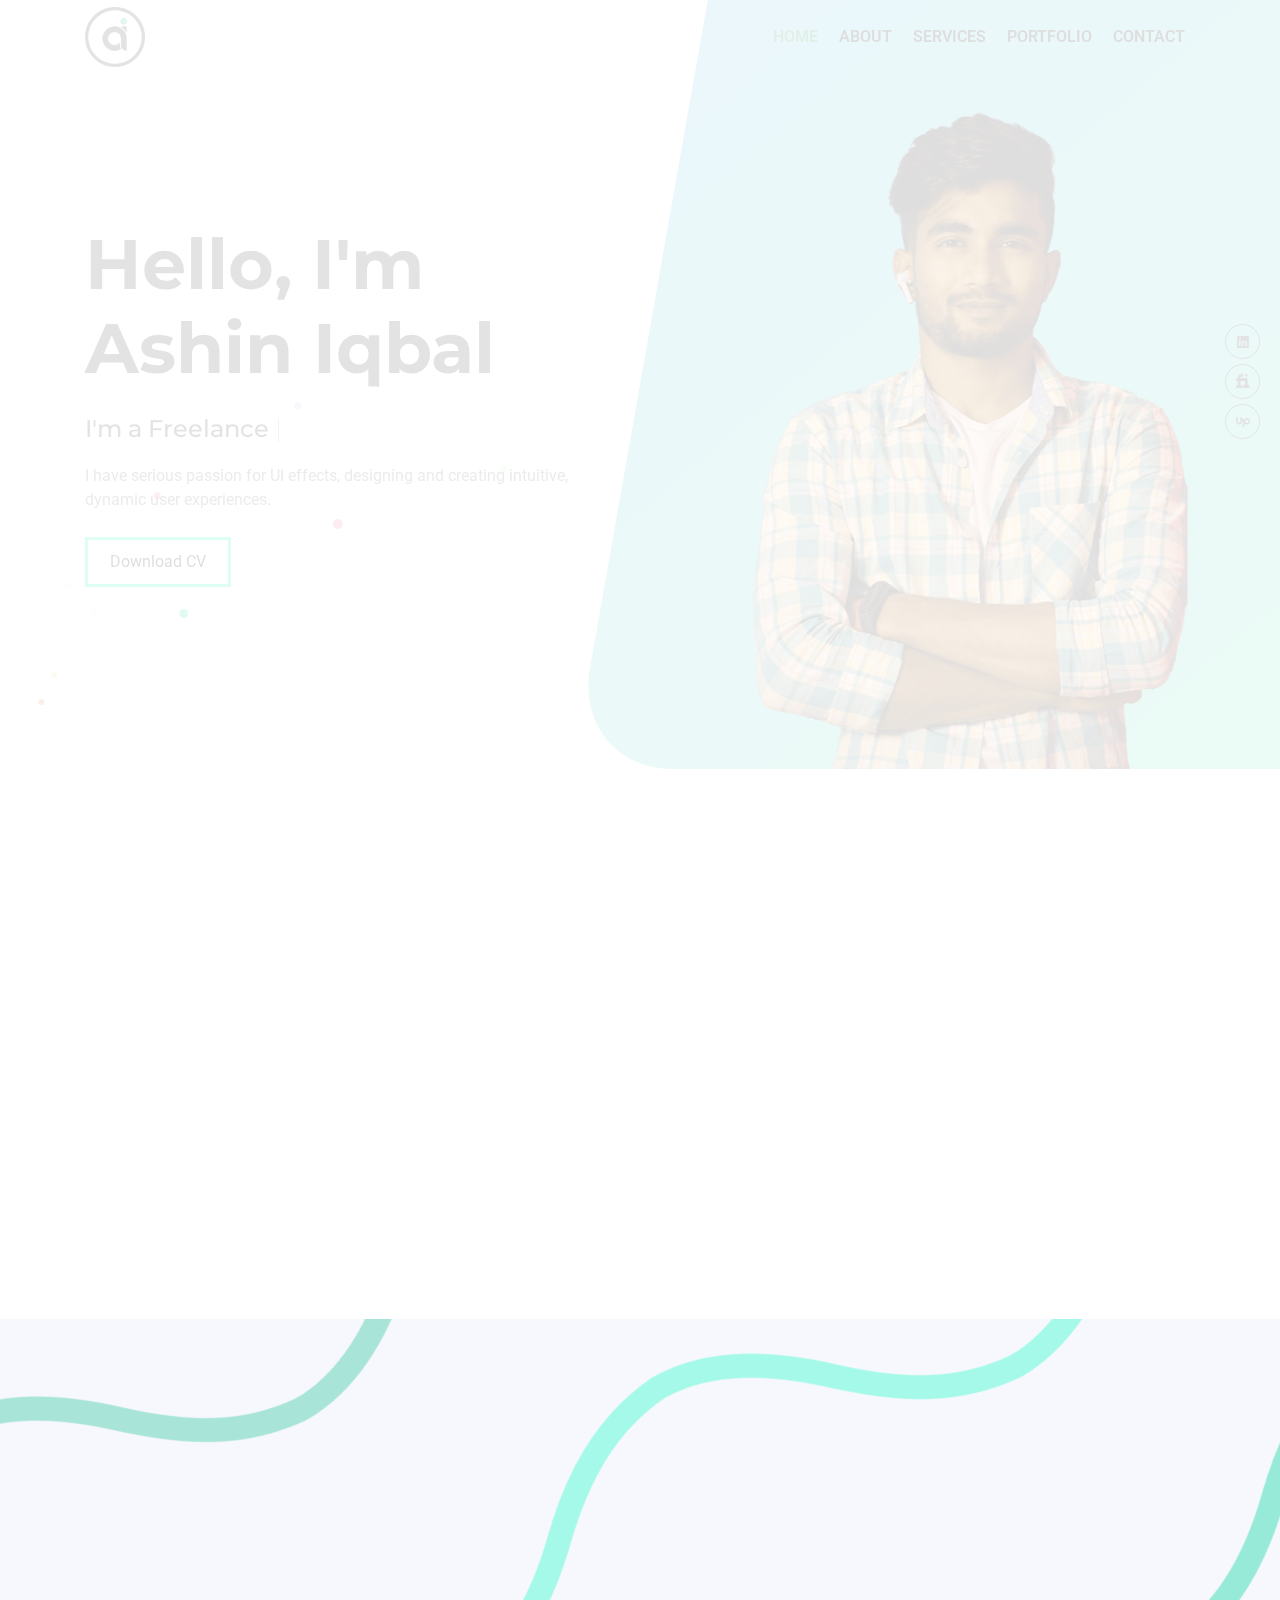
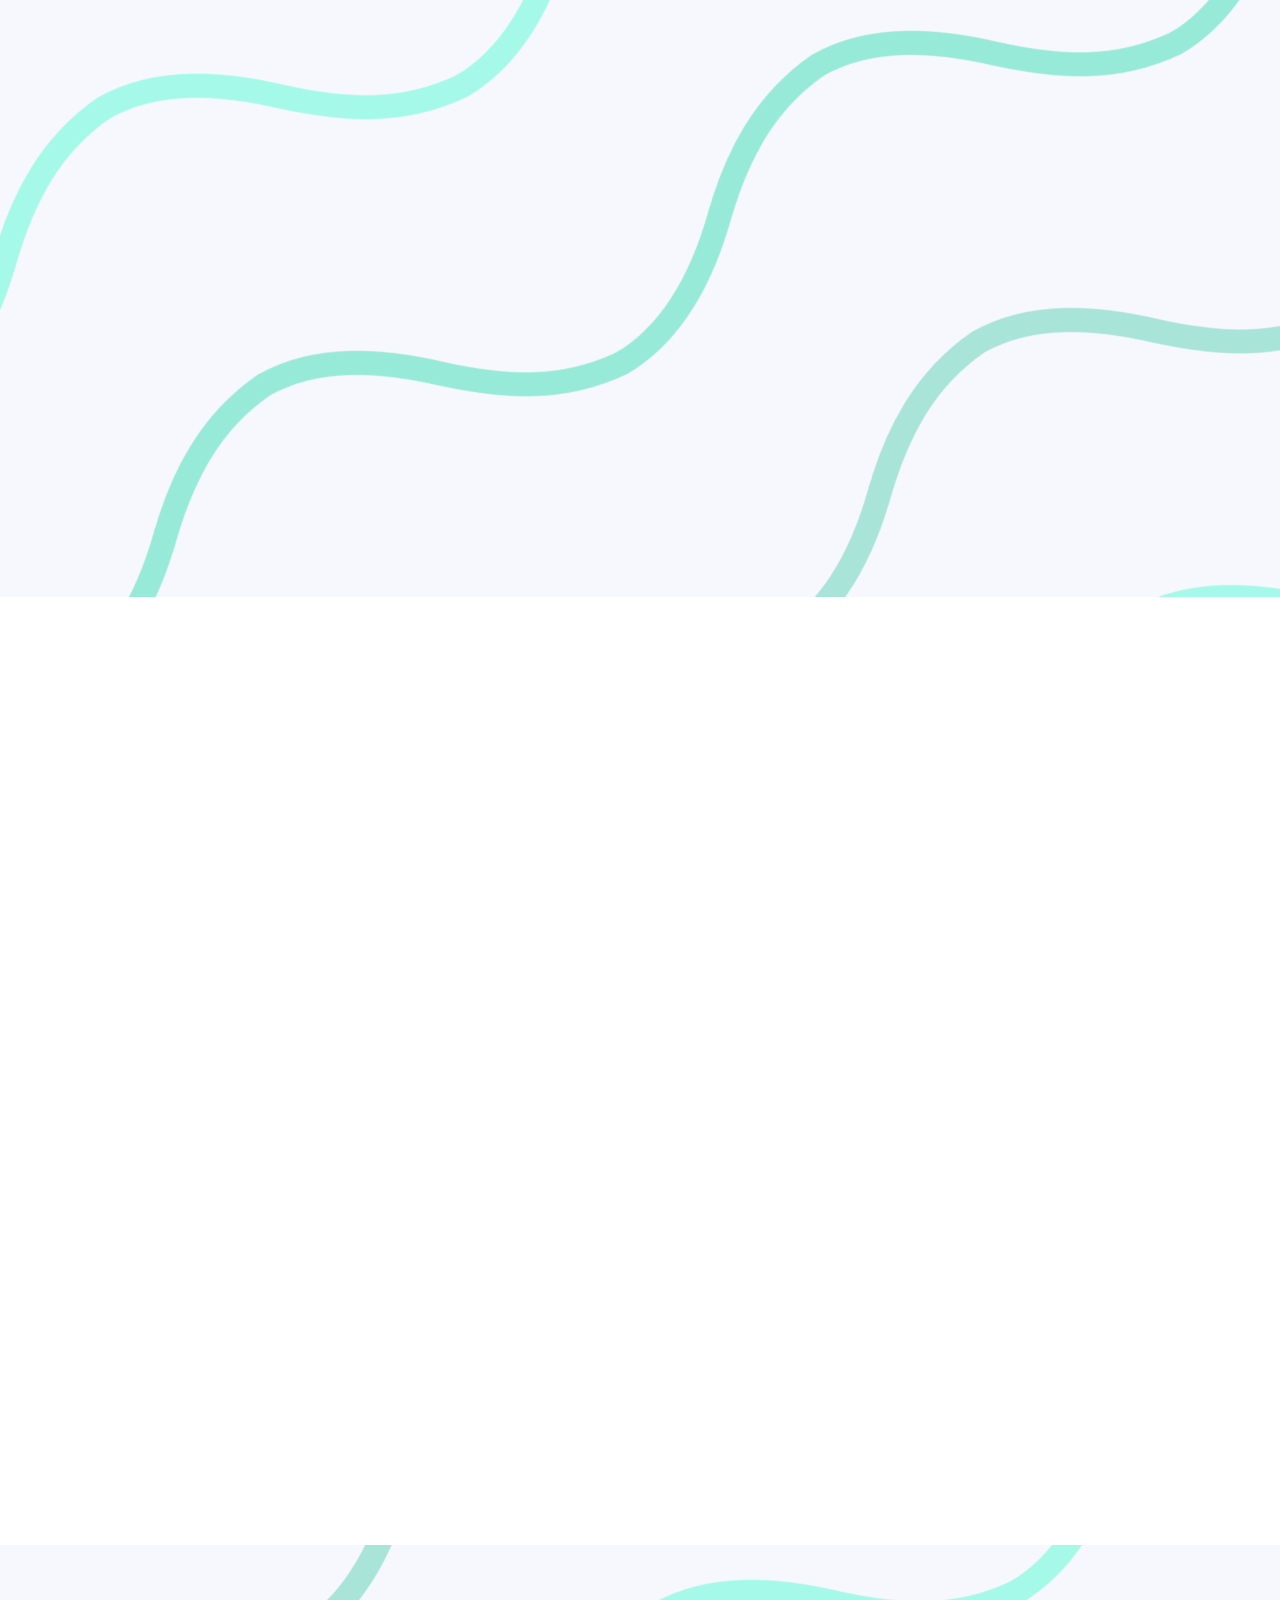
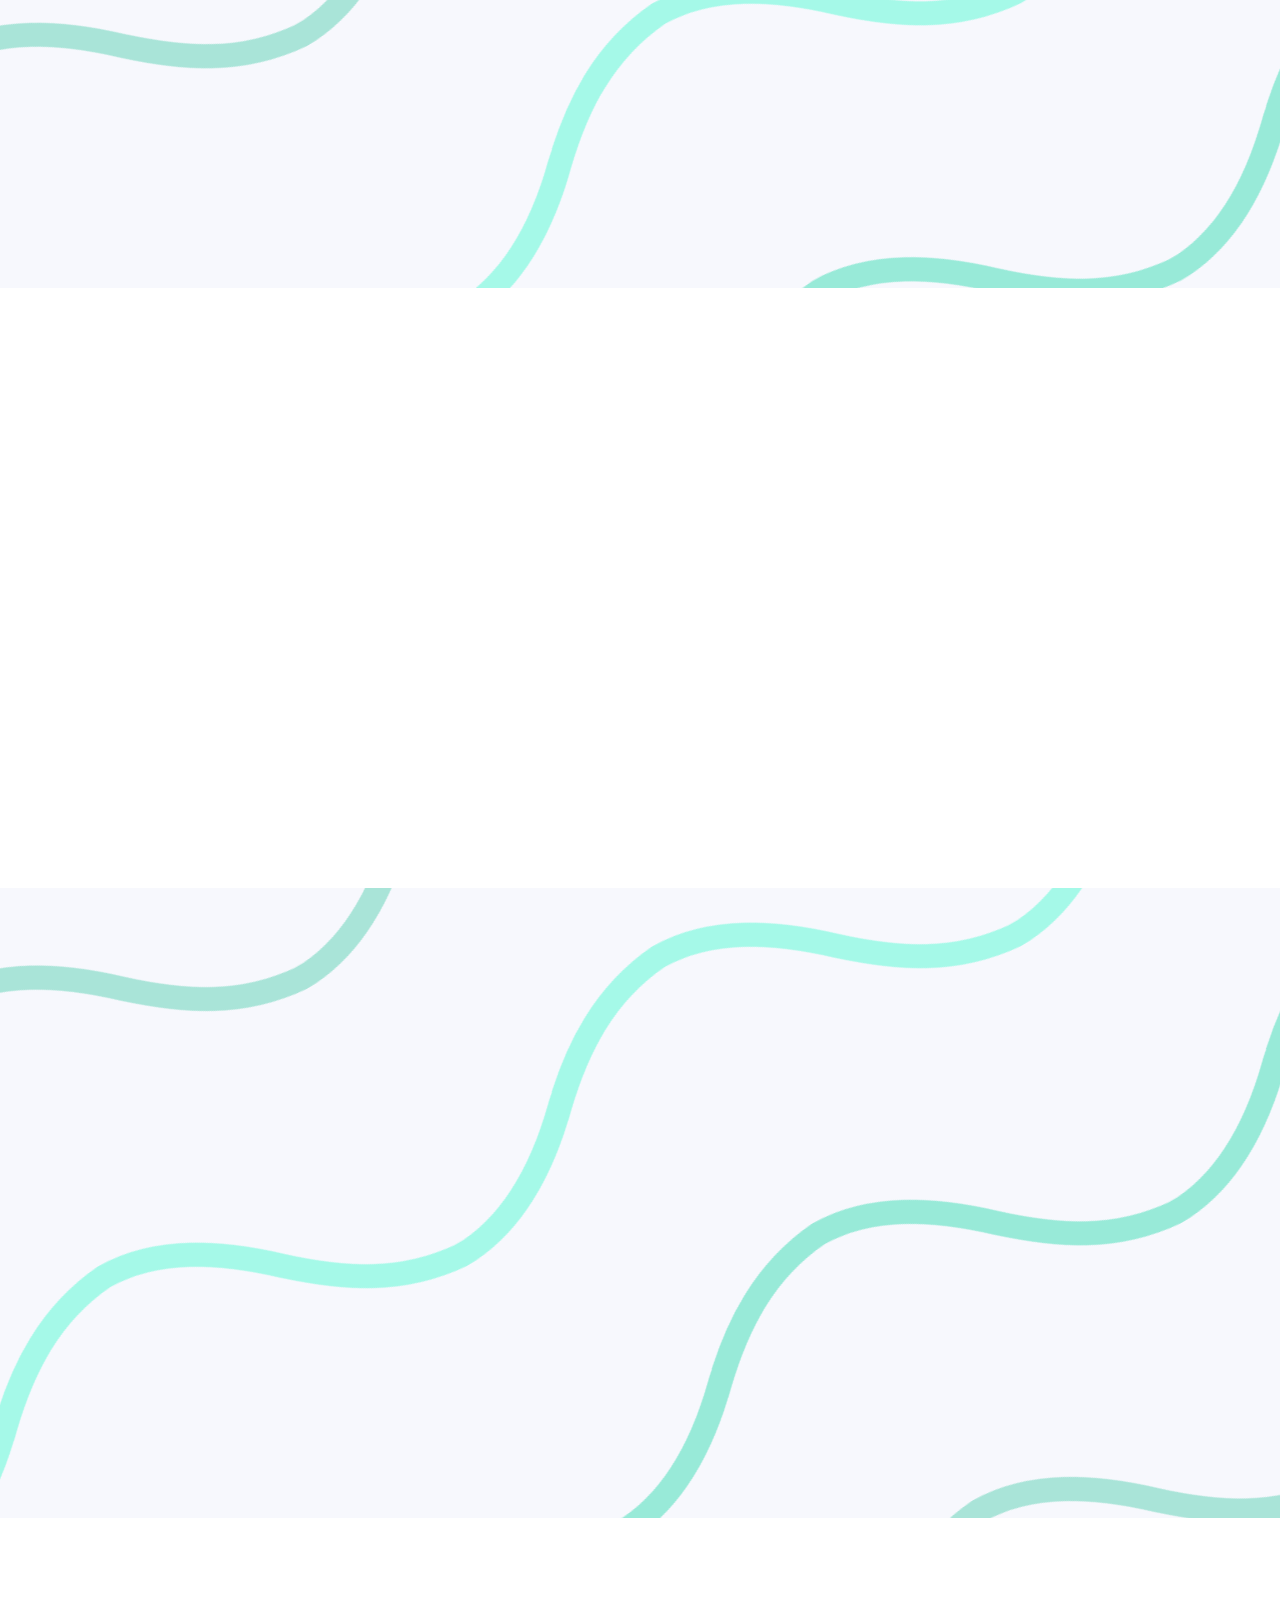
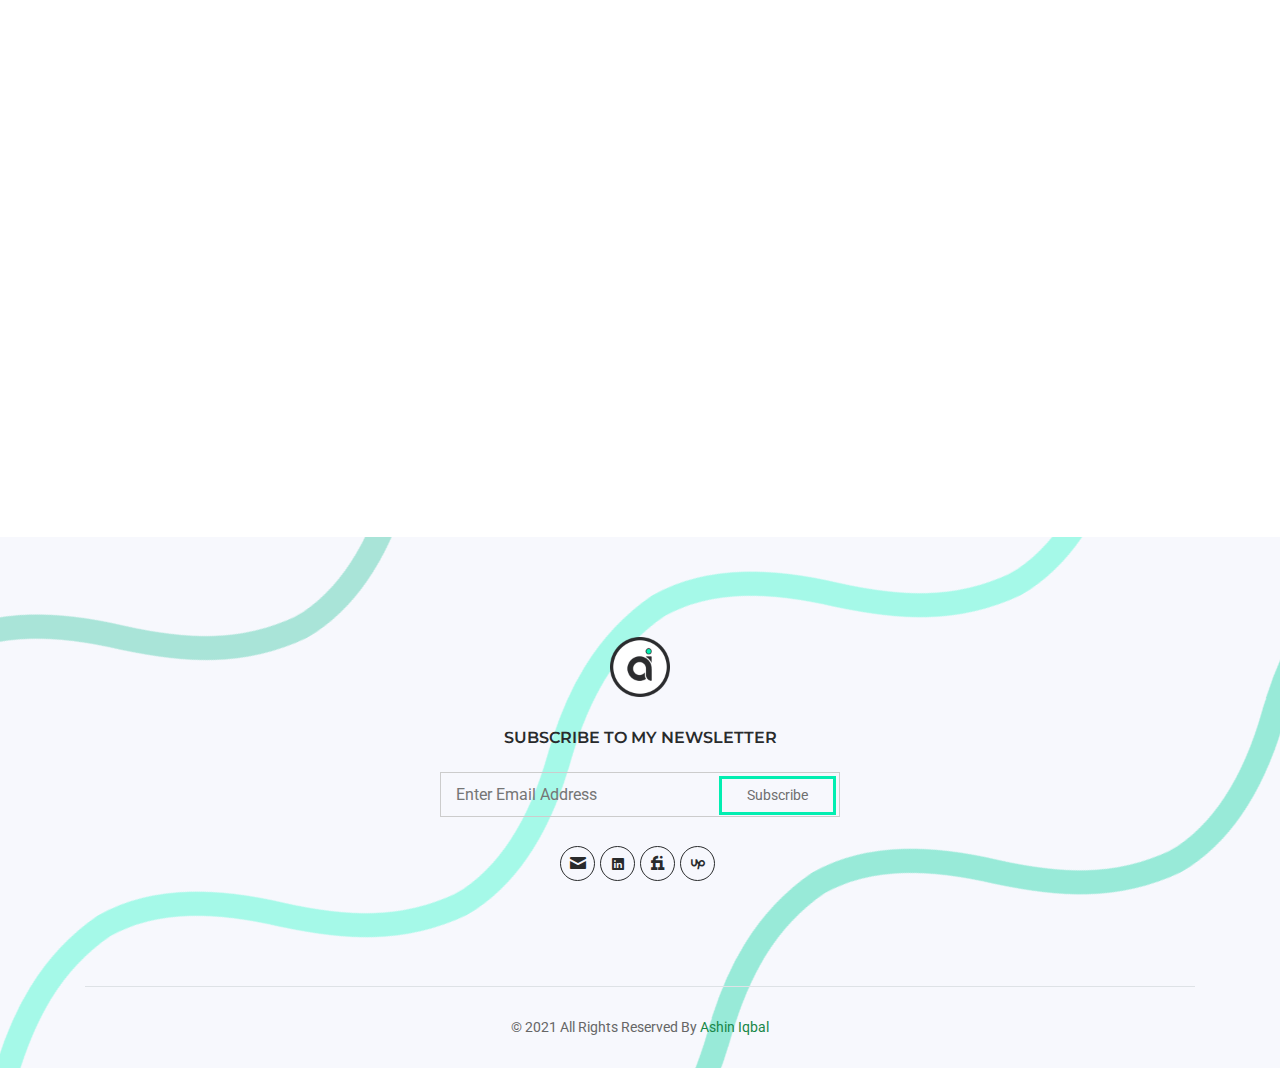
==== commit 5c9f0d33: "link changes" ====
--- a/index.html
+++ b/index.html
@@ -205,7 +205,7 @@
                             </li>
                             <li>
                                 <span class="title">Website:</span>
-                                <p> ashiniqbal.in </p>
+                                <p> ashiniqbal.com </p>
                             </li>
                             <li>
                                 <span class="title">Freelance:</span>
@@ -765,7 +765,7 @@
                 <div class="bottom_footer border-top">
                     <div class="row">
                         <div class="col-12">
-                            <p class="copyright m-0 text-center">© 2021 All Rights Reserved By <a href="#" class="text_default">Ashin Iqbal</a></p>
+                            <p class="copyright m-0 text-center">© 2021 All Rights Reserved By <a href="https://ashiniqbal.com/" class="text_default">Ashin Iqbal</a></p>
                         </div>
                     </div>
                 </div>
--- a/assets/css/style.css
+++ b/assets/css/style.css
@@ -3647,6 +3647,7 @@
 }
 .testimonial_box {
 	padding: 20px;
+		border-radius: 5px;
 }
 .testi_meta {
 	text-align: center;
@@ -3658,7 +3659,7 @@
 	margin: 0; 
     padding: 6px 16px;
     background: #fff;
-    border-radius: 0;
+    border-radius: 5px;
 	position: absolute;
 	top: 50%;
 	-moz-transform: translateY(-50%);
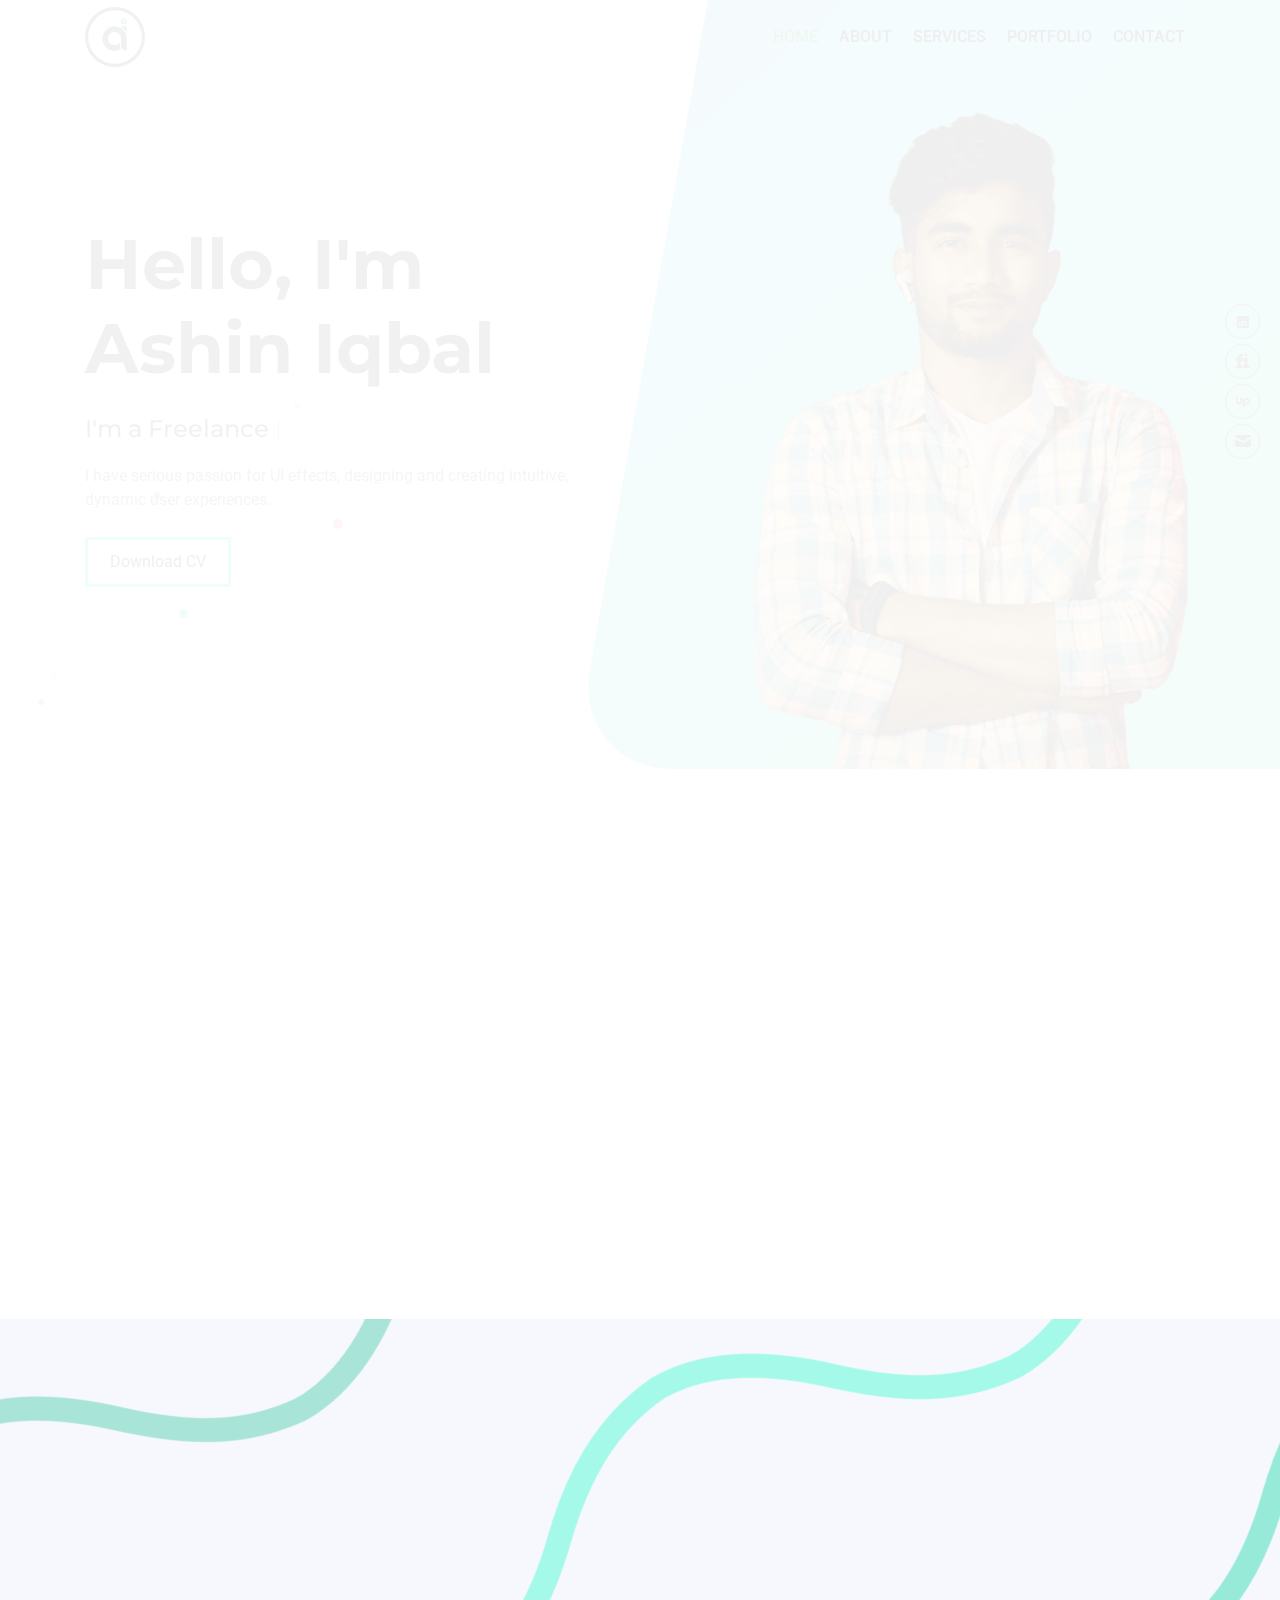
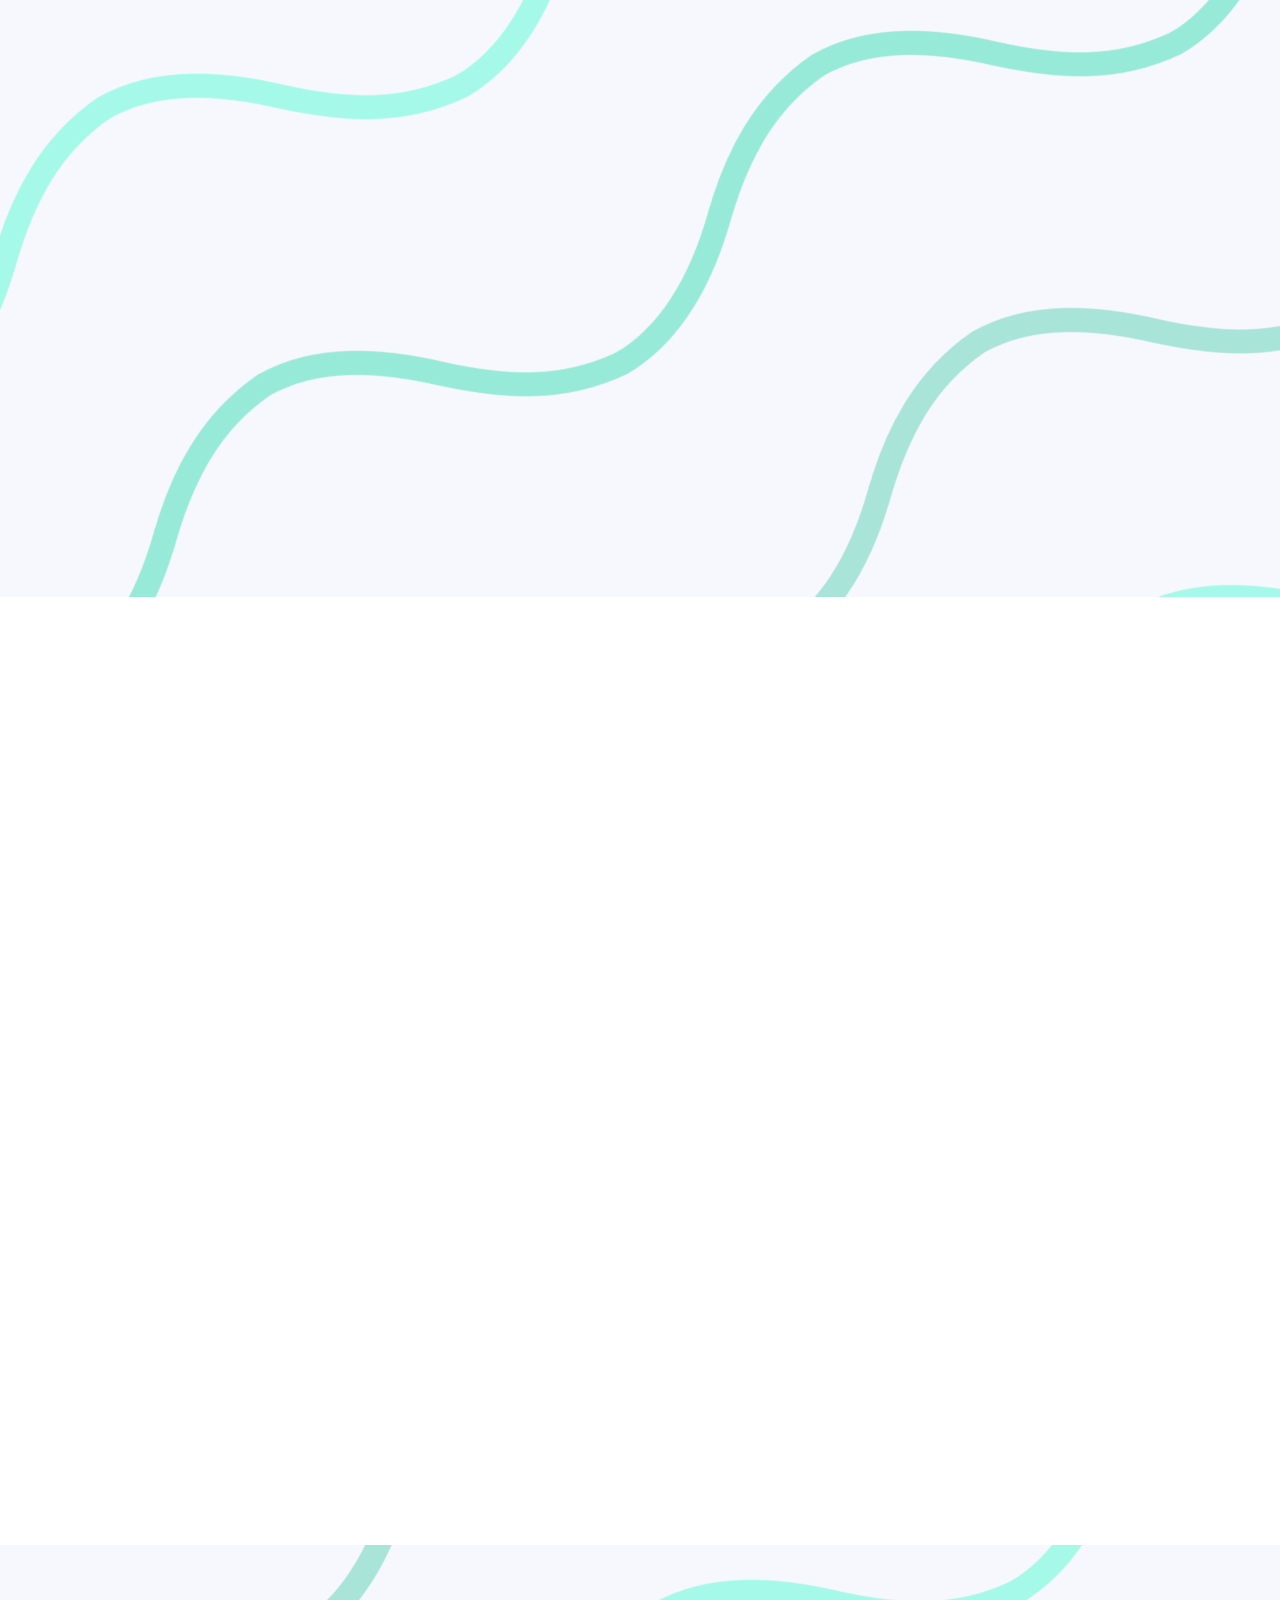
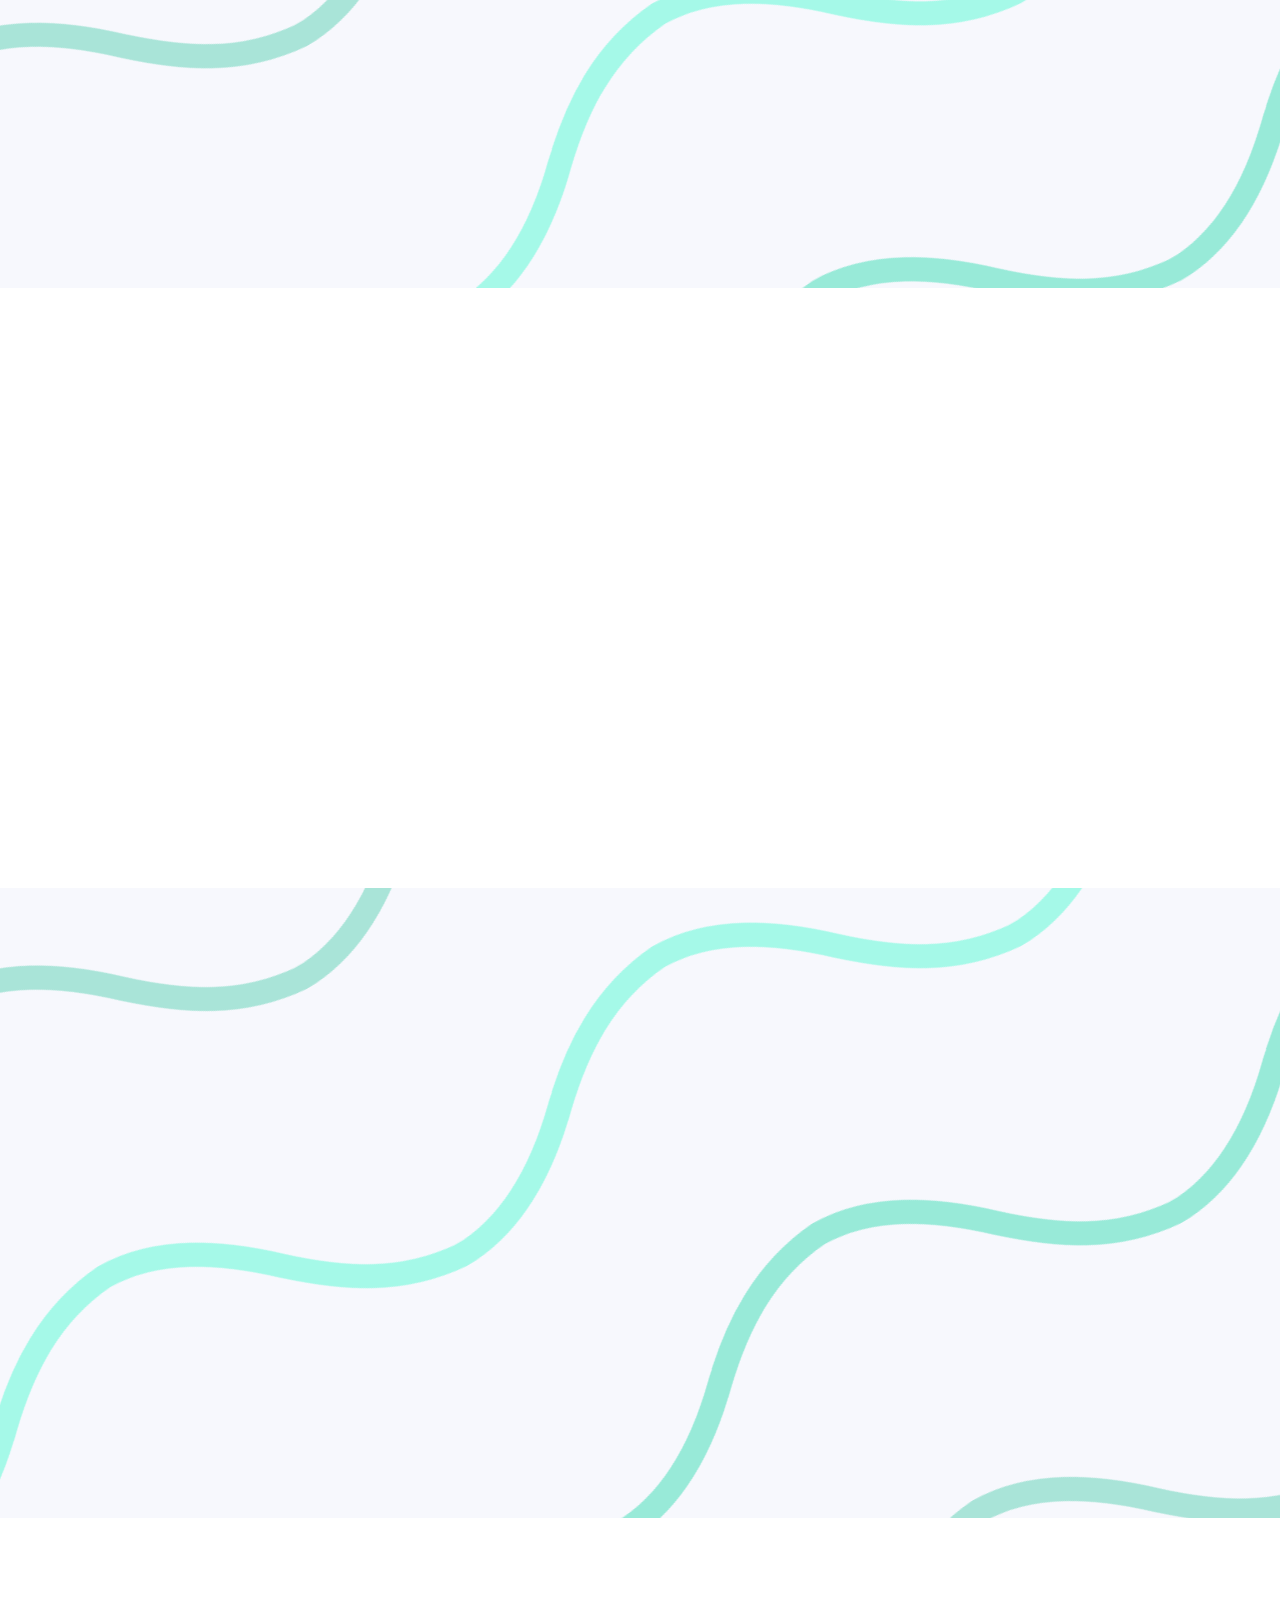
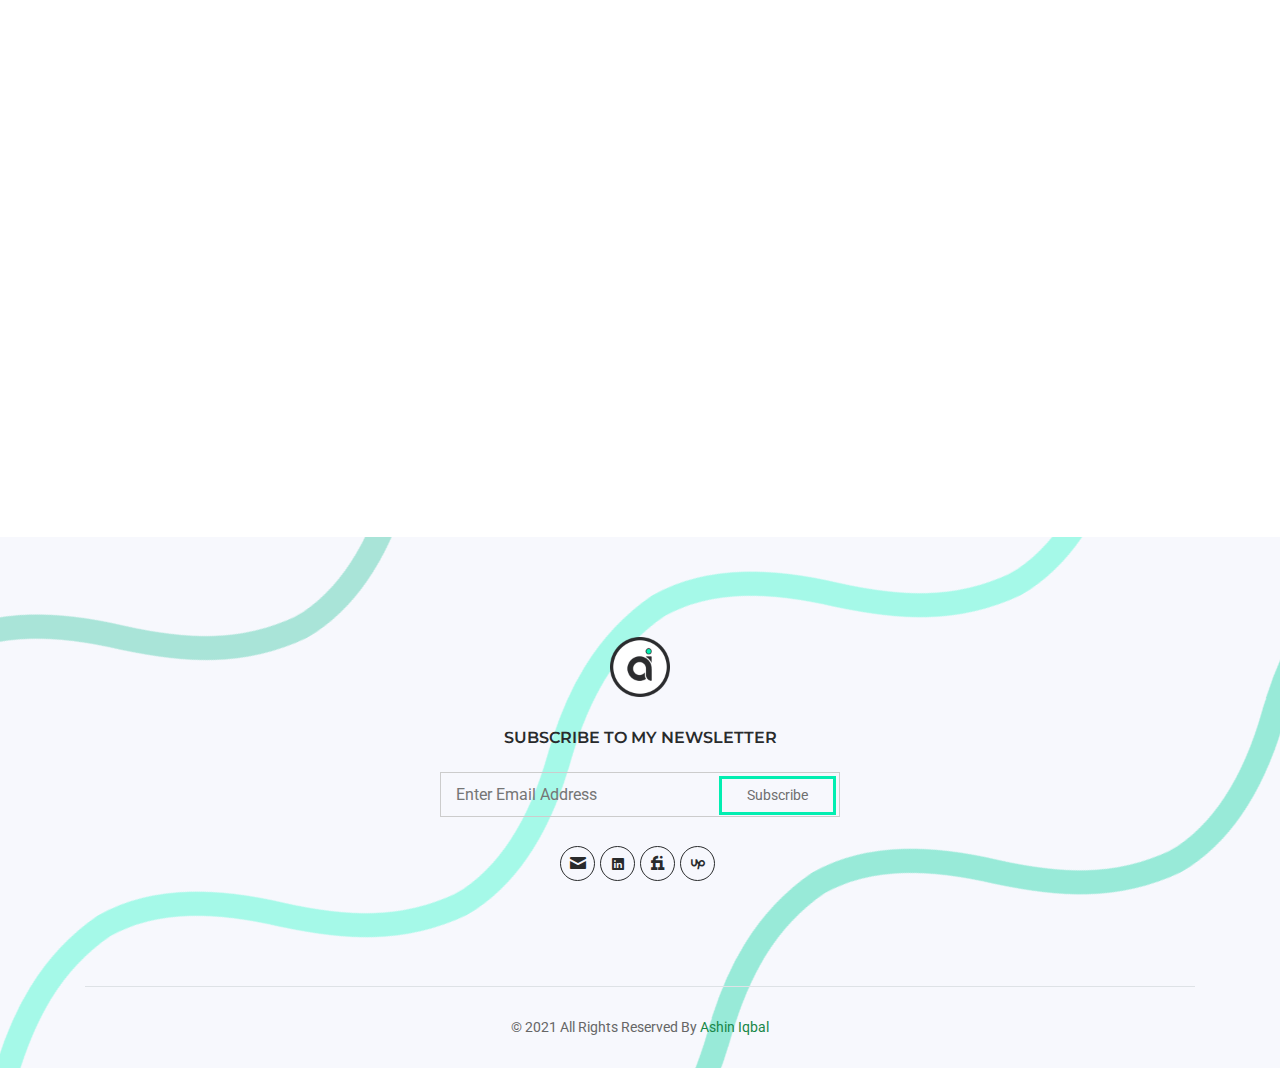
==== commit 1a3e5b81: "Revison (adding yes2hire)" ====
--- a/index.html
+++ b/index.html
@@ -161,6 +161,7 @@
             <li><a href="https://www.linkedin.com/in/ashin-iqbal-3993b81ba"><i class="ion-social-linkedin"></i></a></li>
             <li><a href="https://www.fiverr.com/ashin_iqbal"><i class="icon-fiverr_logo_logos_icon"></i></a></li>
             <li><a href="https://www.upwork.com/services/product/professional-and-responsive-wordpress-website-1385840383325319168"><i class="icon-upwork_icon"></i></a></li>
+            <li><a href="mailto:ashin.iqbal@gmail.com"><i class="icon-mail_email_send_contact_icon"></i></a></li></a>
         </ul>
     </div>
 </section>
@@ -332,6 +333,24 @@
             <div class="col-md-12">
                 <ul class="grid_container gutter_medium work_col3 portfolio_gallery portfolio_style2 animation" data-animation="fadeInUp" data-animation-delay="0.04s">
                 	<li class="grid-sizer"></li>
+
+                    <!-- START PORTFOLIO ITEM -->
+                    <li class="grid_item web-design">
+                        <div class="portfolio_item" data-tilt>
+                            <a href="portfolio-yes2hire.html" class="image_link">
+                                <img src="assets/images/portfolio_item_small12.jpg" alt="image">
+                            </a>
+                                <div class="portfolio_content">
+                                    <div class="link_container">
+                                        <a href="assets/images/portfolio_item12.jpg" class="image_popup"><i class="ion-image"></i></a>
+                                        <a href="portfolio-yes2hire.html"><i class="ion-information"></i></a>
+                                    </div>
+                                    <h5><a href="portfolio-yes2hire.html">KrativeLabs</a></h5>
+                                    <p>Custom Codes</p>
+                              </div>
+                        </div>
+                    </li>
+                    <!-- END PORTFOLIO ITEM -->
                     <!-- START PORTFOLIO ITEM -->
                     <li class="grid_item web-design">
                         <div class="portfolio_item" data-tilt>
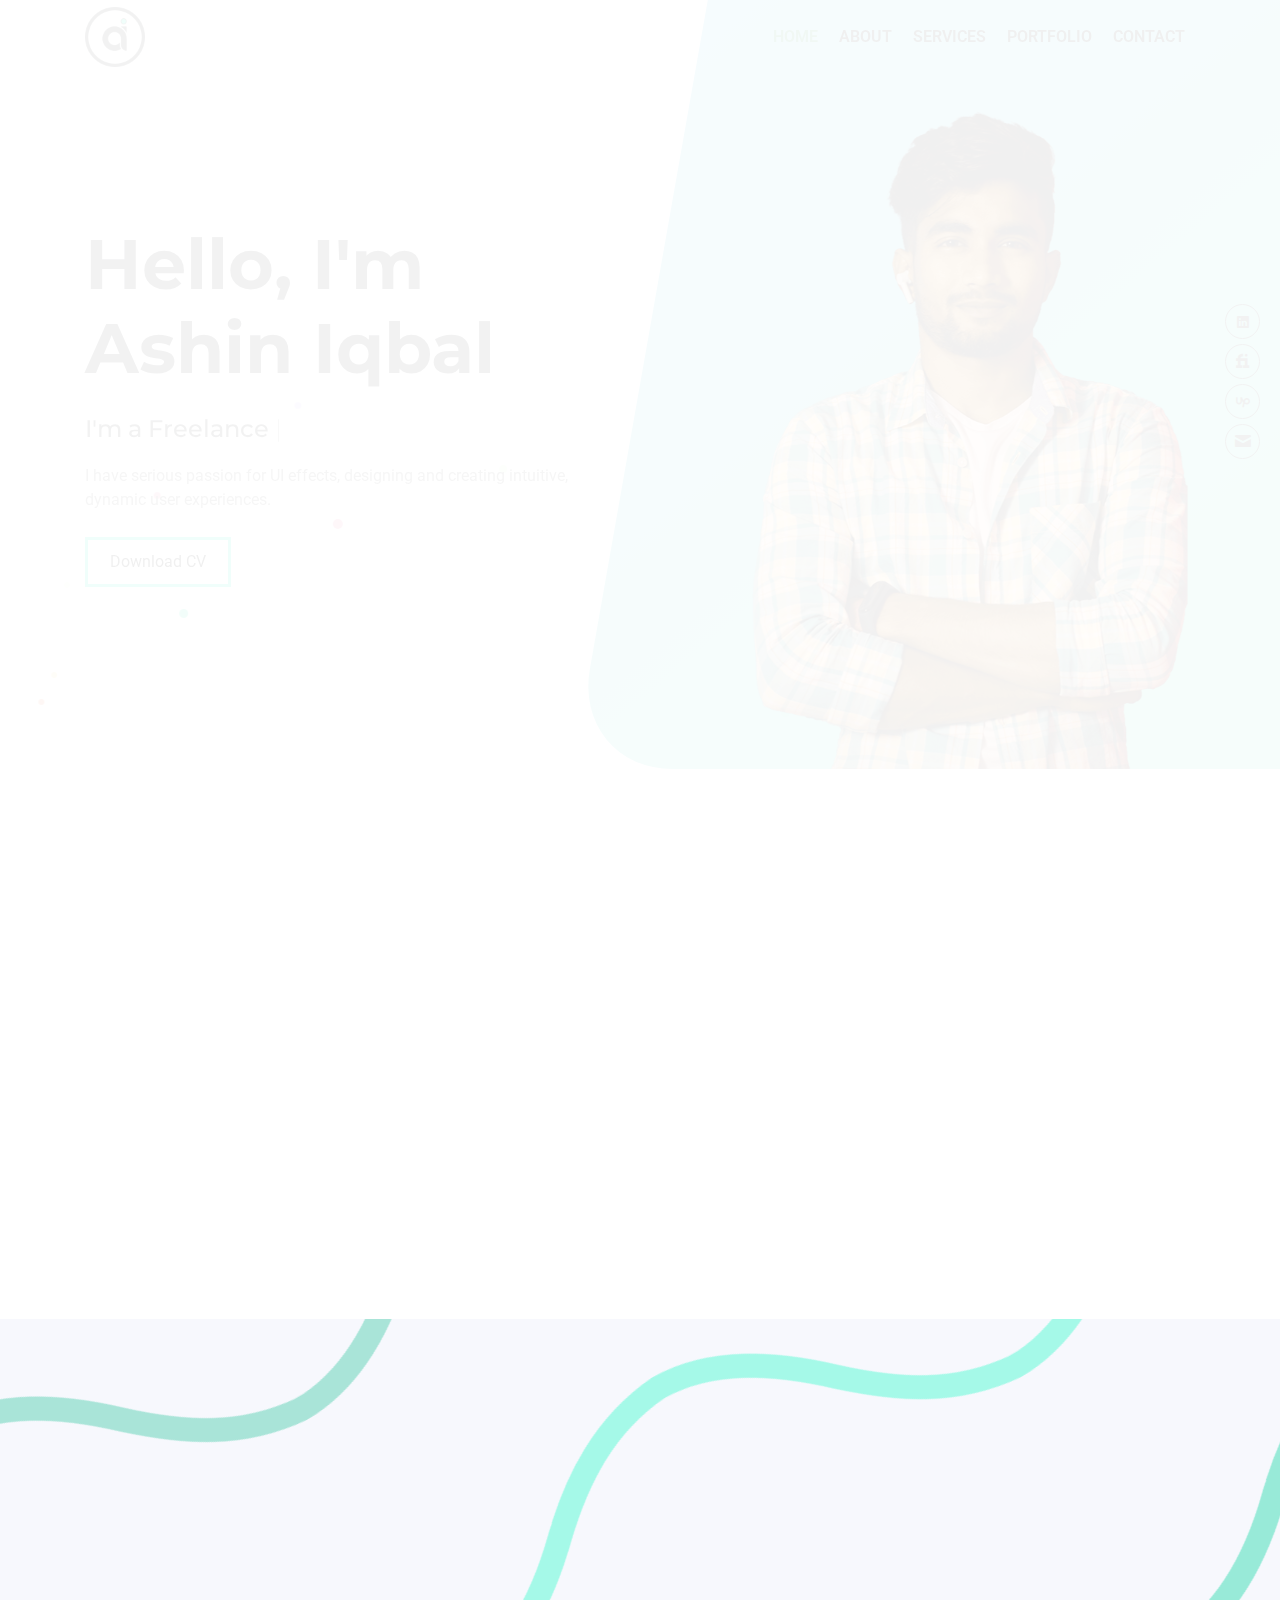
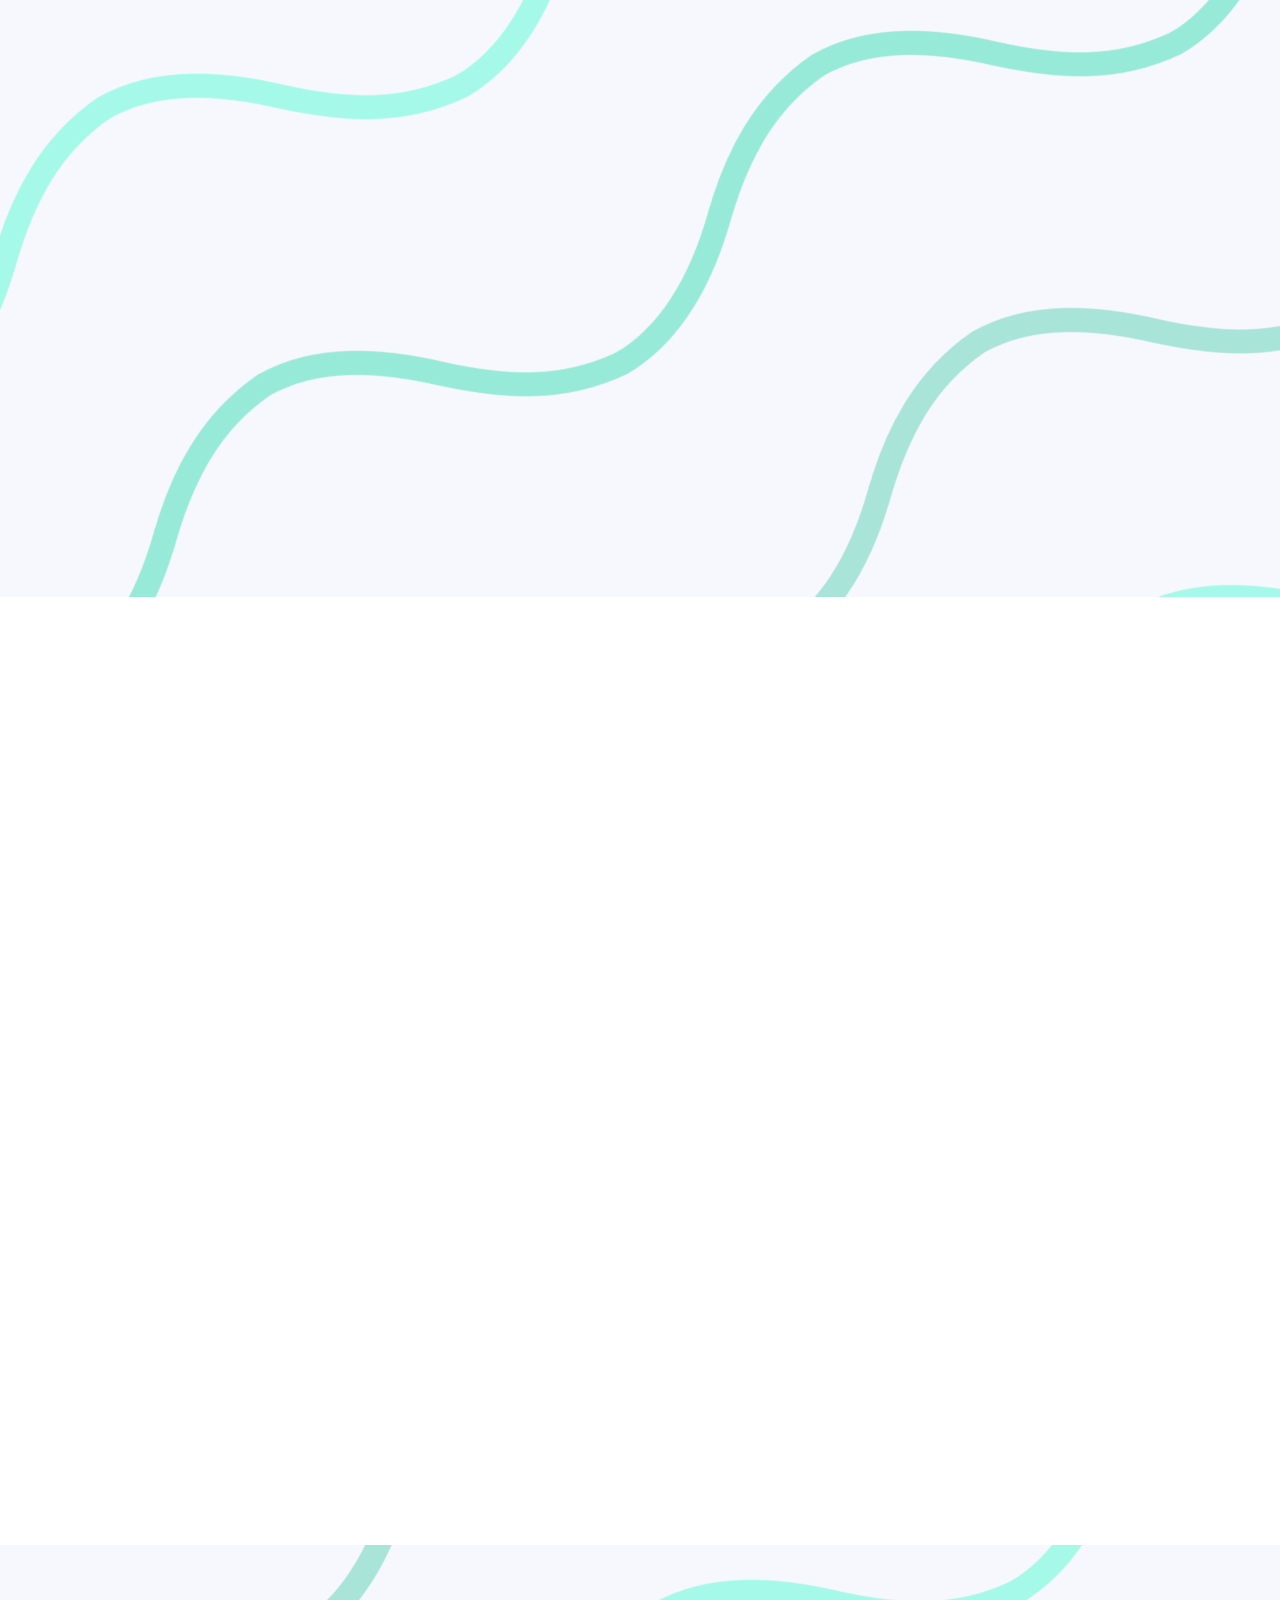
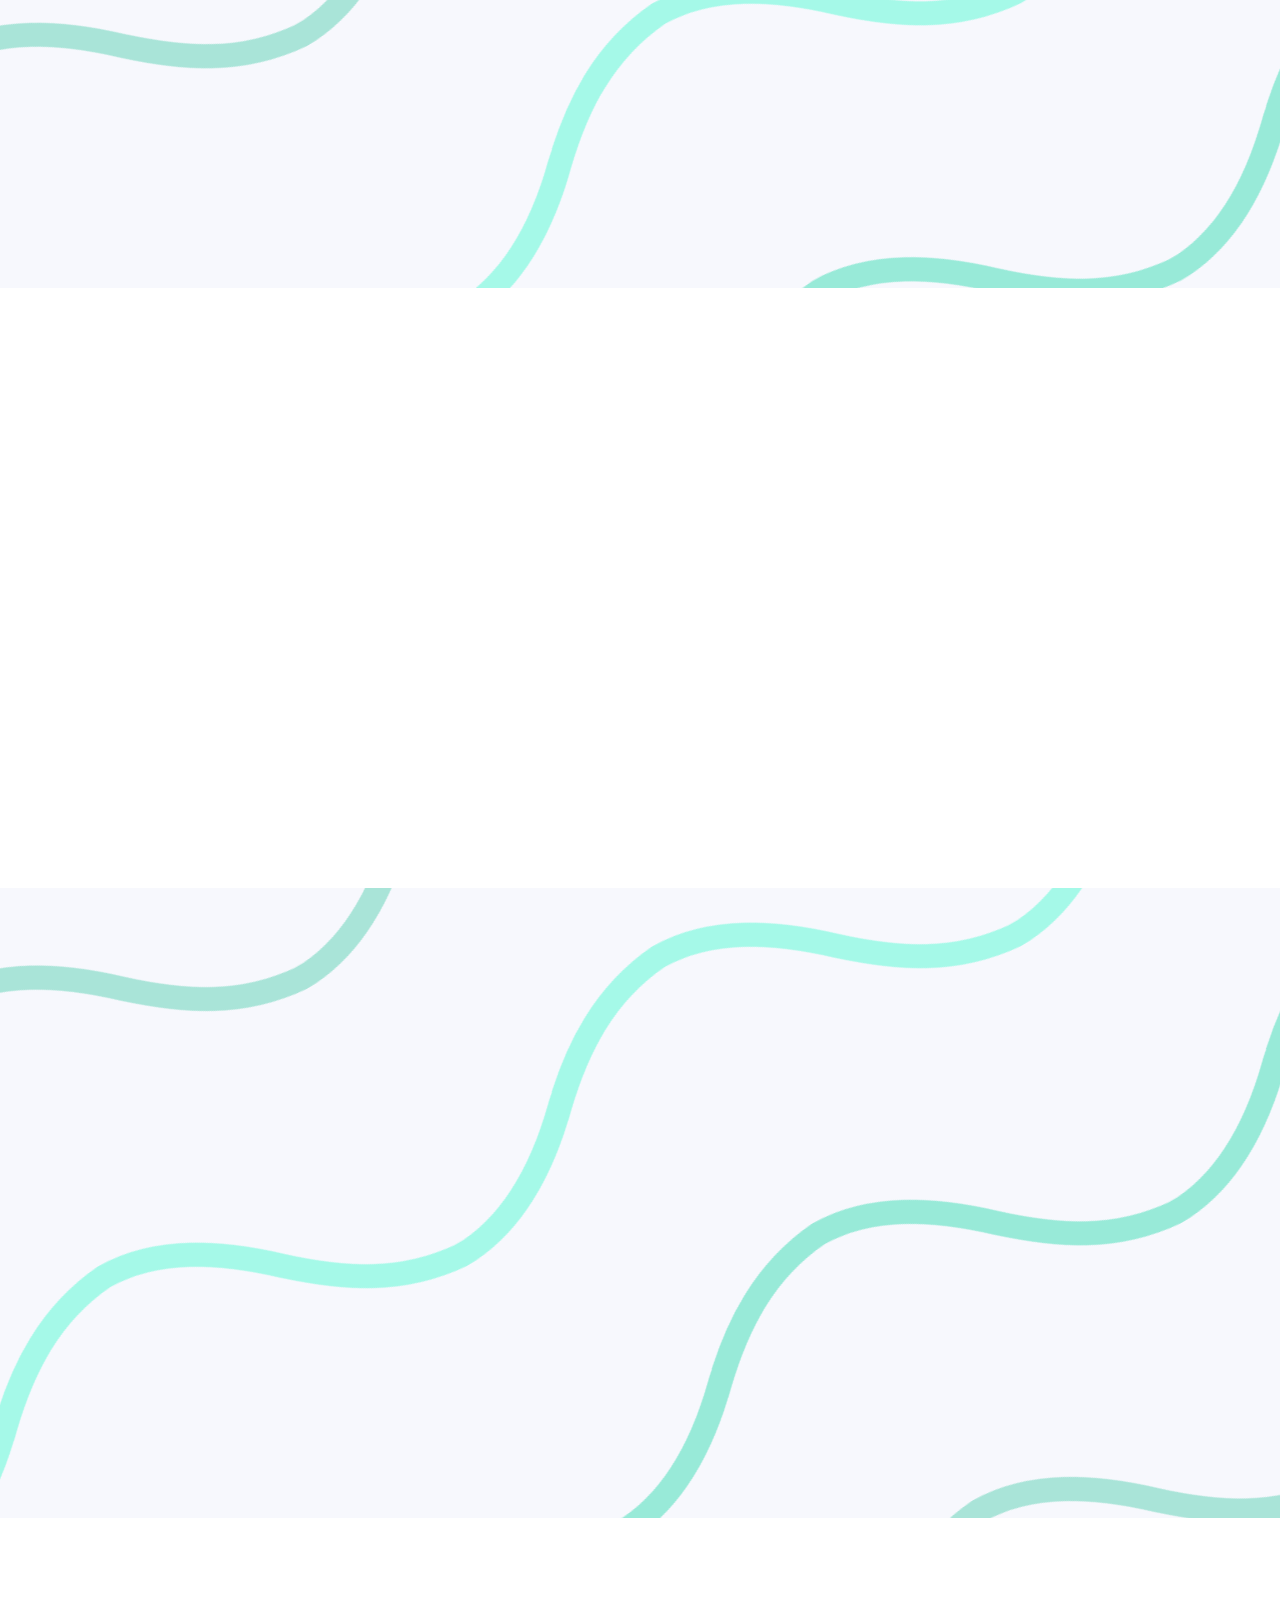
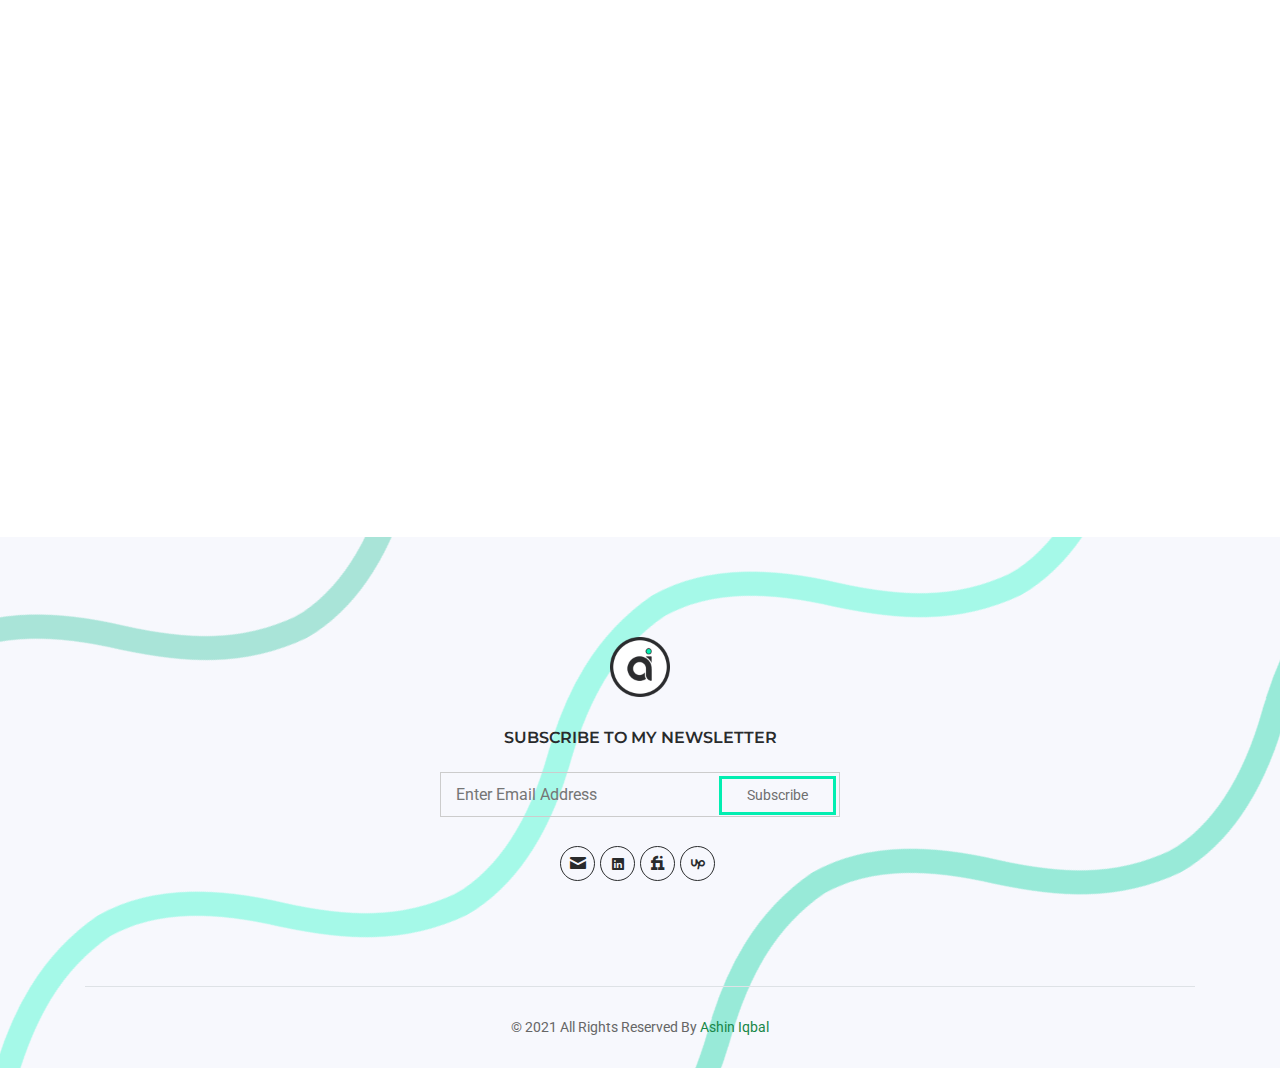
==== commit 33fdd97a: "linkedin link change" ====
--- a/index.html
+++ b/index.html
@@ -158,7 +158,7 @@
     </div>
     <div class="social_banner social_vertical border_social rounded_social">
     	<ul class="list_none social_icons text-center">
-            <li><a href="https://www.linkedin.com/in/ashin-iqbal-3993b81ba"><i class="ion-social-linkedin"></i></a></li>
+            <li><a href="https://www.linkedin.com/in/ashin-iqbal/"><i class="ion-social-linkedin"></i></a></li>
             <li><a href="https://www.fiverr.com/ashin_iqbal"><i class="icon-fiverr_logo_logos_icon"></i></a></li>
             <li><a href="https://www.upwork.com/services/product/professional-and-responsive-wordpress-website-1385840383325319168"><i class="icon-upwork_icon"></i></a></li>
             <li><a href="mailto:ashin.iqbal@gmail.com"><i class="icon-mail_email_send_contact_icon"></i></a></li></a>
@@ -770,7 +770,7 @@
                     </div>
                     <ul class="list_none social_icons pt-4 border_social rounded_social ">
                         <li><a href="../index.html#contact"><i class="icon-mail_email_send_contact_icon"></i></a></li>
-                        <li><a href="https://www.linkedin.com/in/ashin-iqbal-3993b81ba"><i class="ion-social-linkedin"></i></a></li>
+                        <li><a href="https://www.linkedin.com/in/ashin-iqbal/"><i class="ion-social-linkedin"></i></a></li>
                         <li><a href="https://www.fiverr.com/ashin_iqbal"><i class="icon-fiverr_logo_logos_icon"></i></a></li>
                         <li><a href="https://www.upwork.com/services/product/professional-and-responsive-wordpress-website-1385840383325319168"><i class="icon-upwork_icon"></i></a></li>
                     </ul>
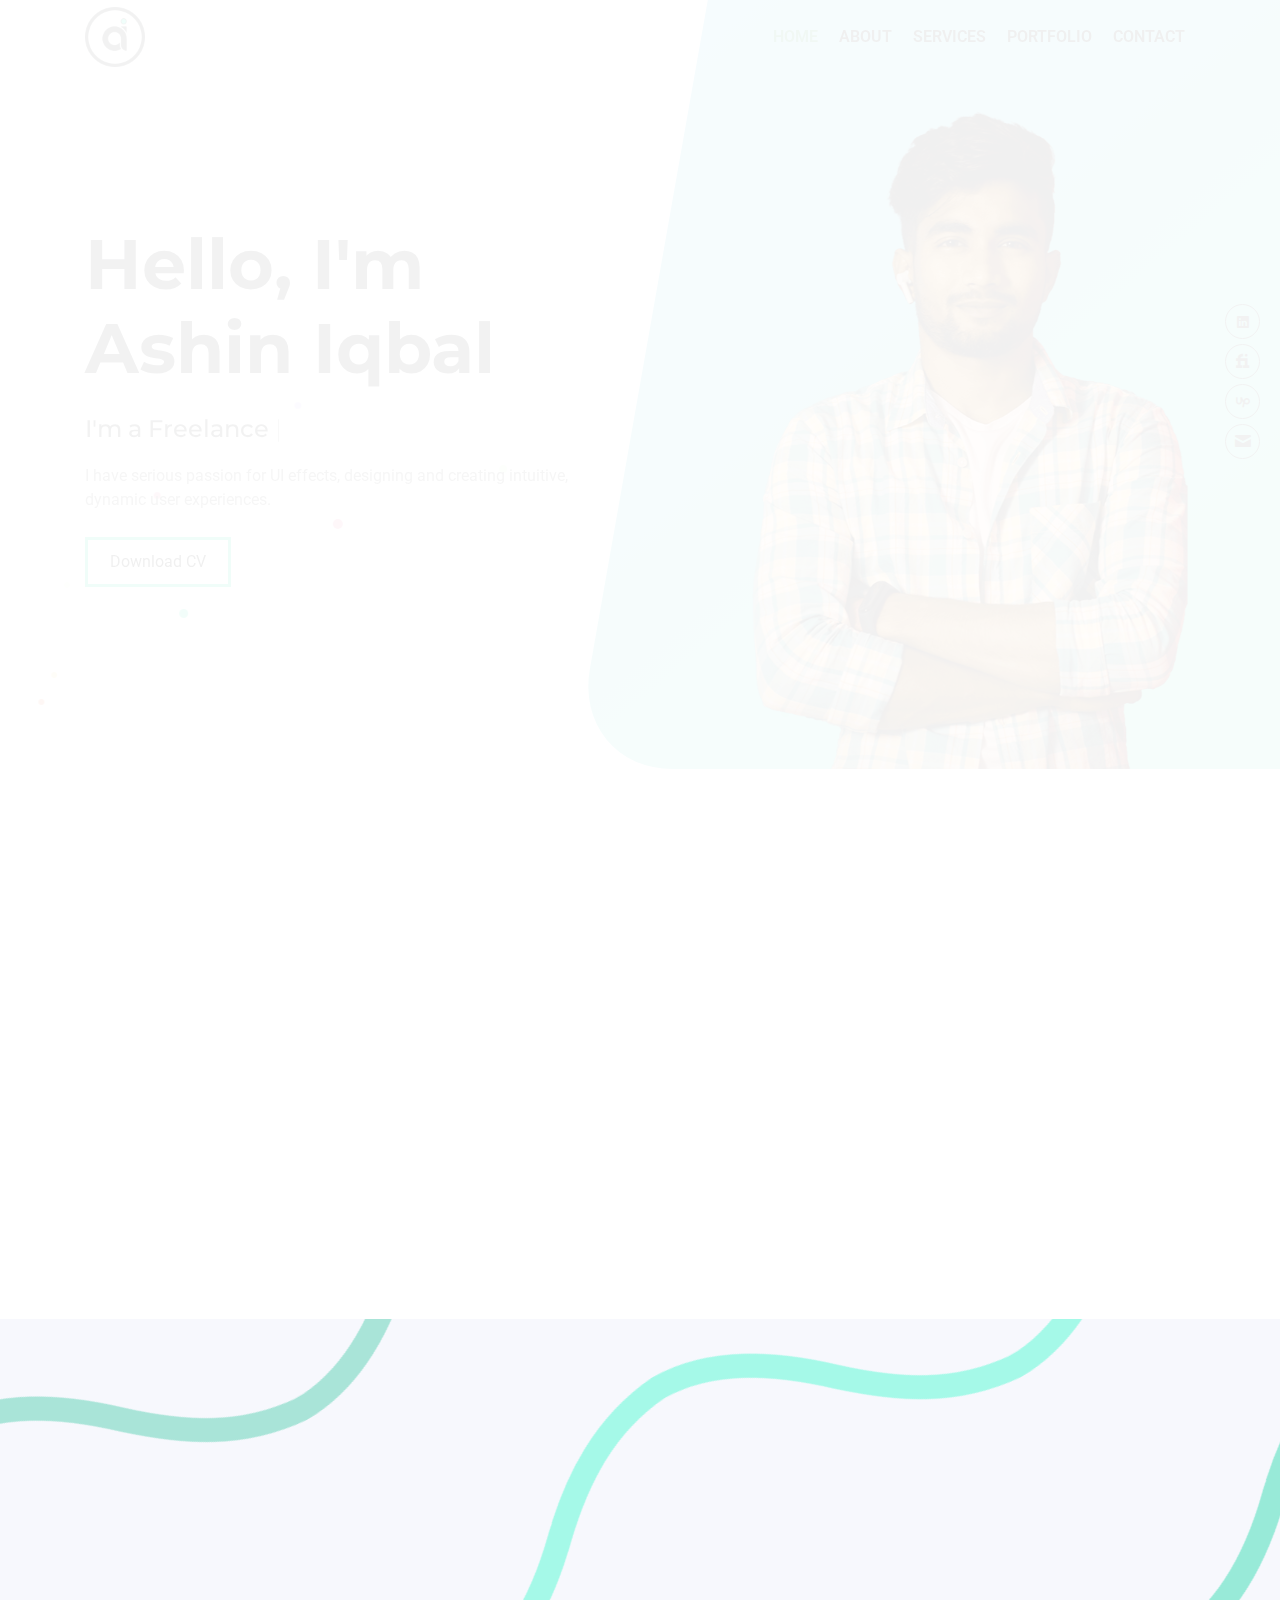
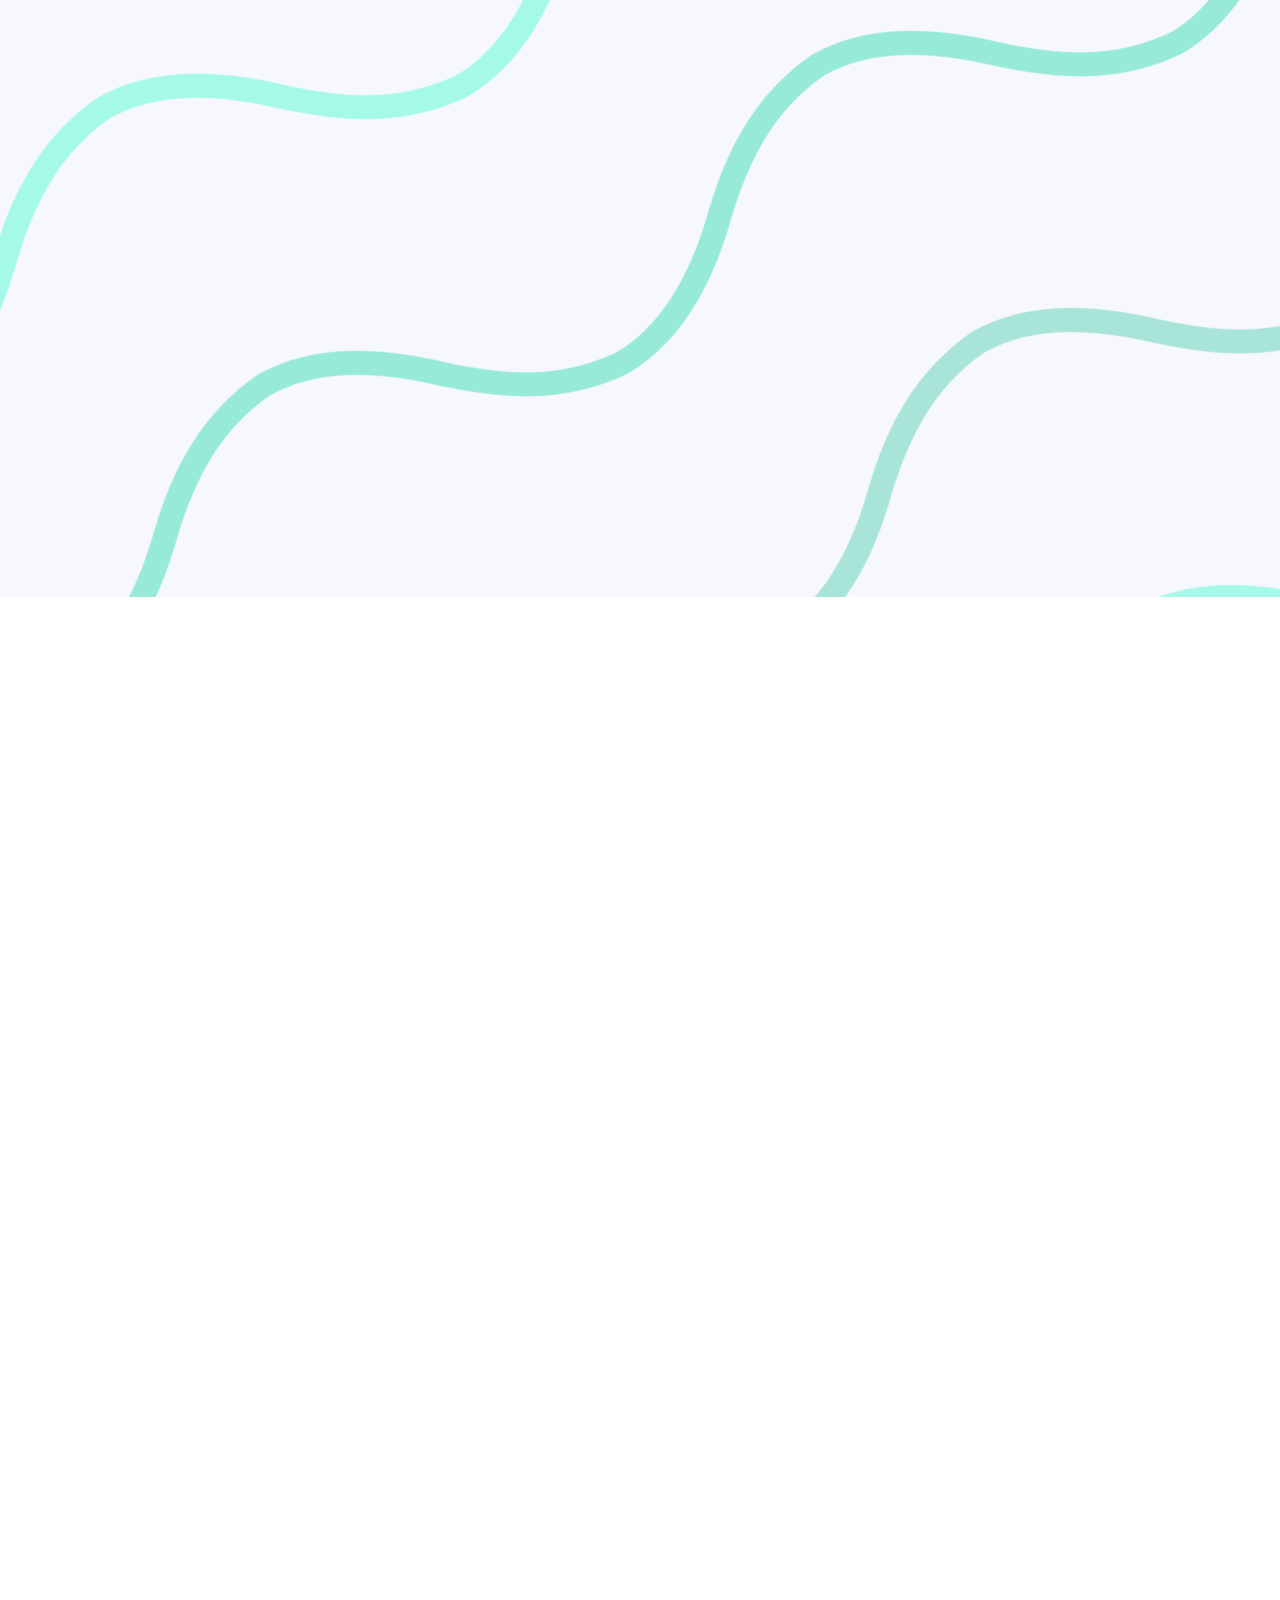
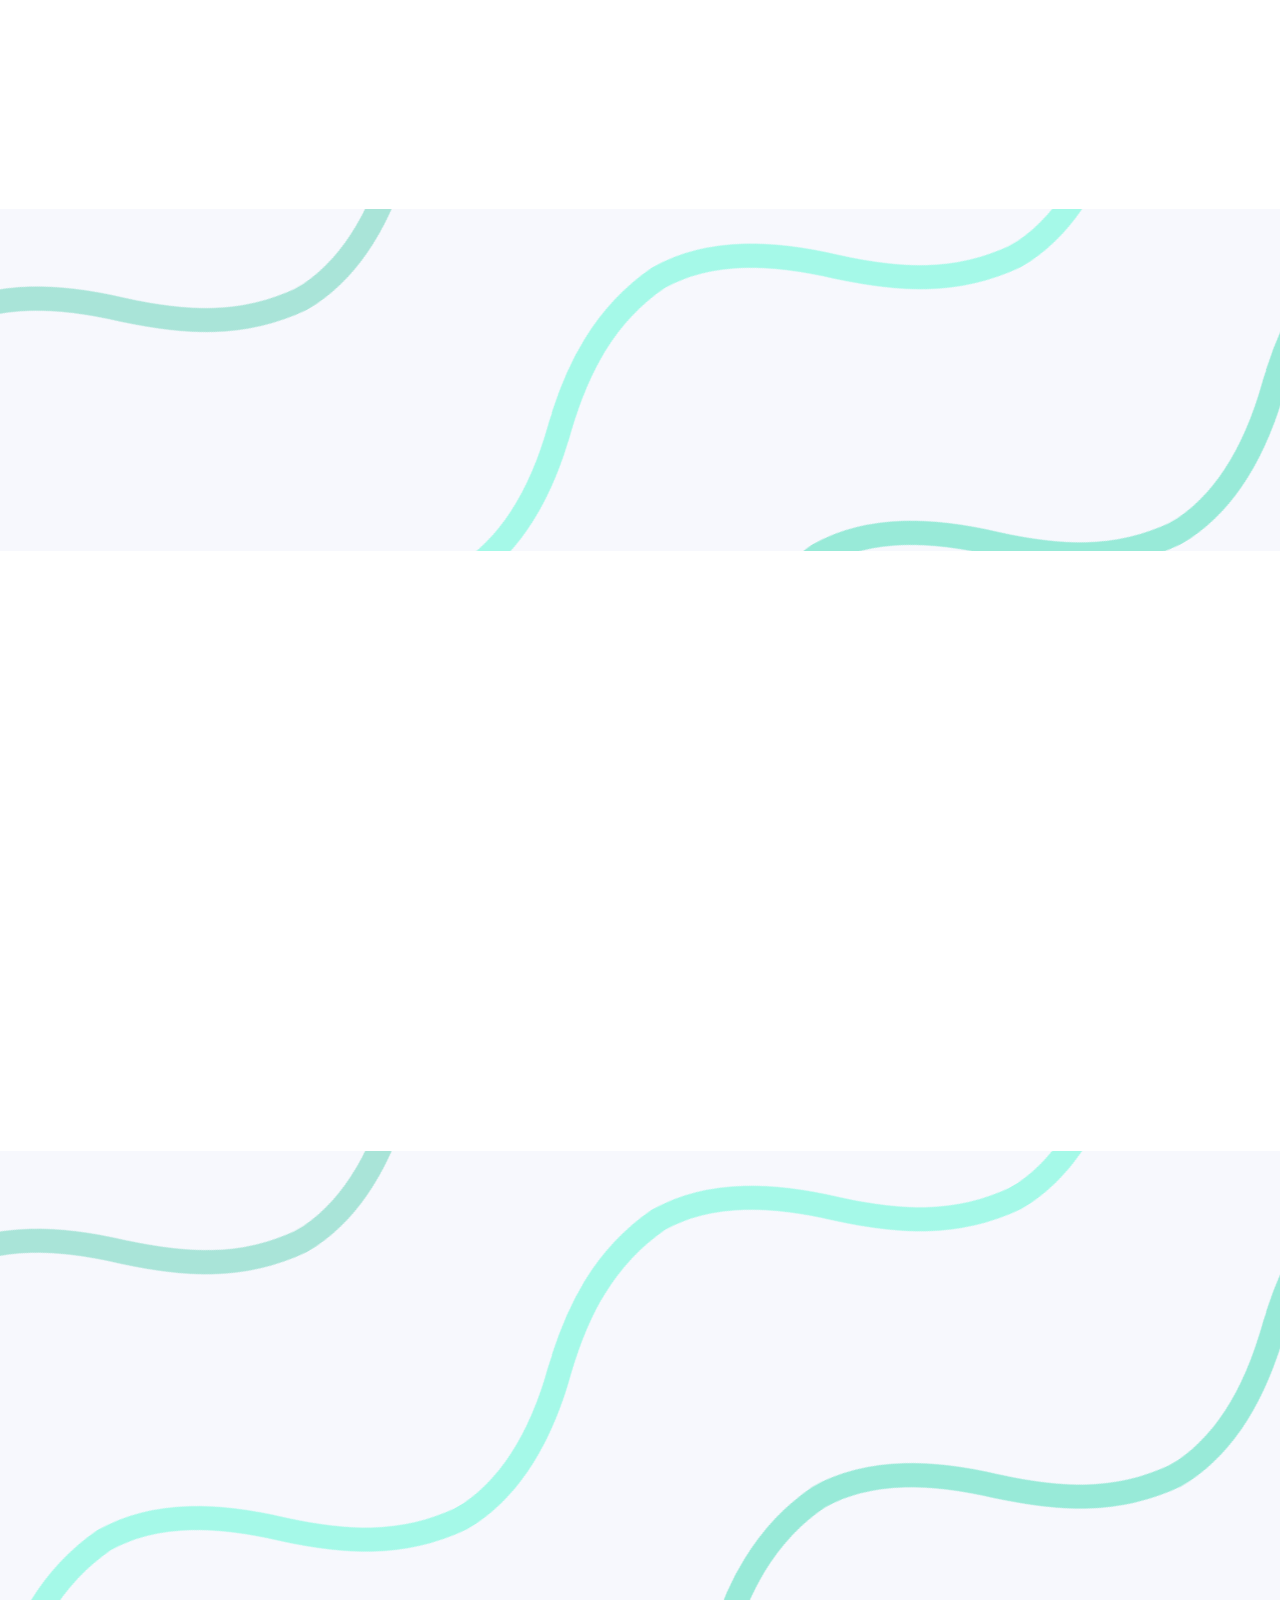
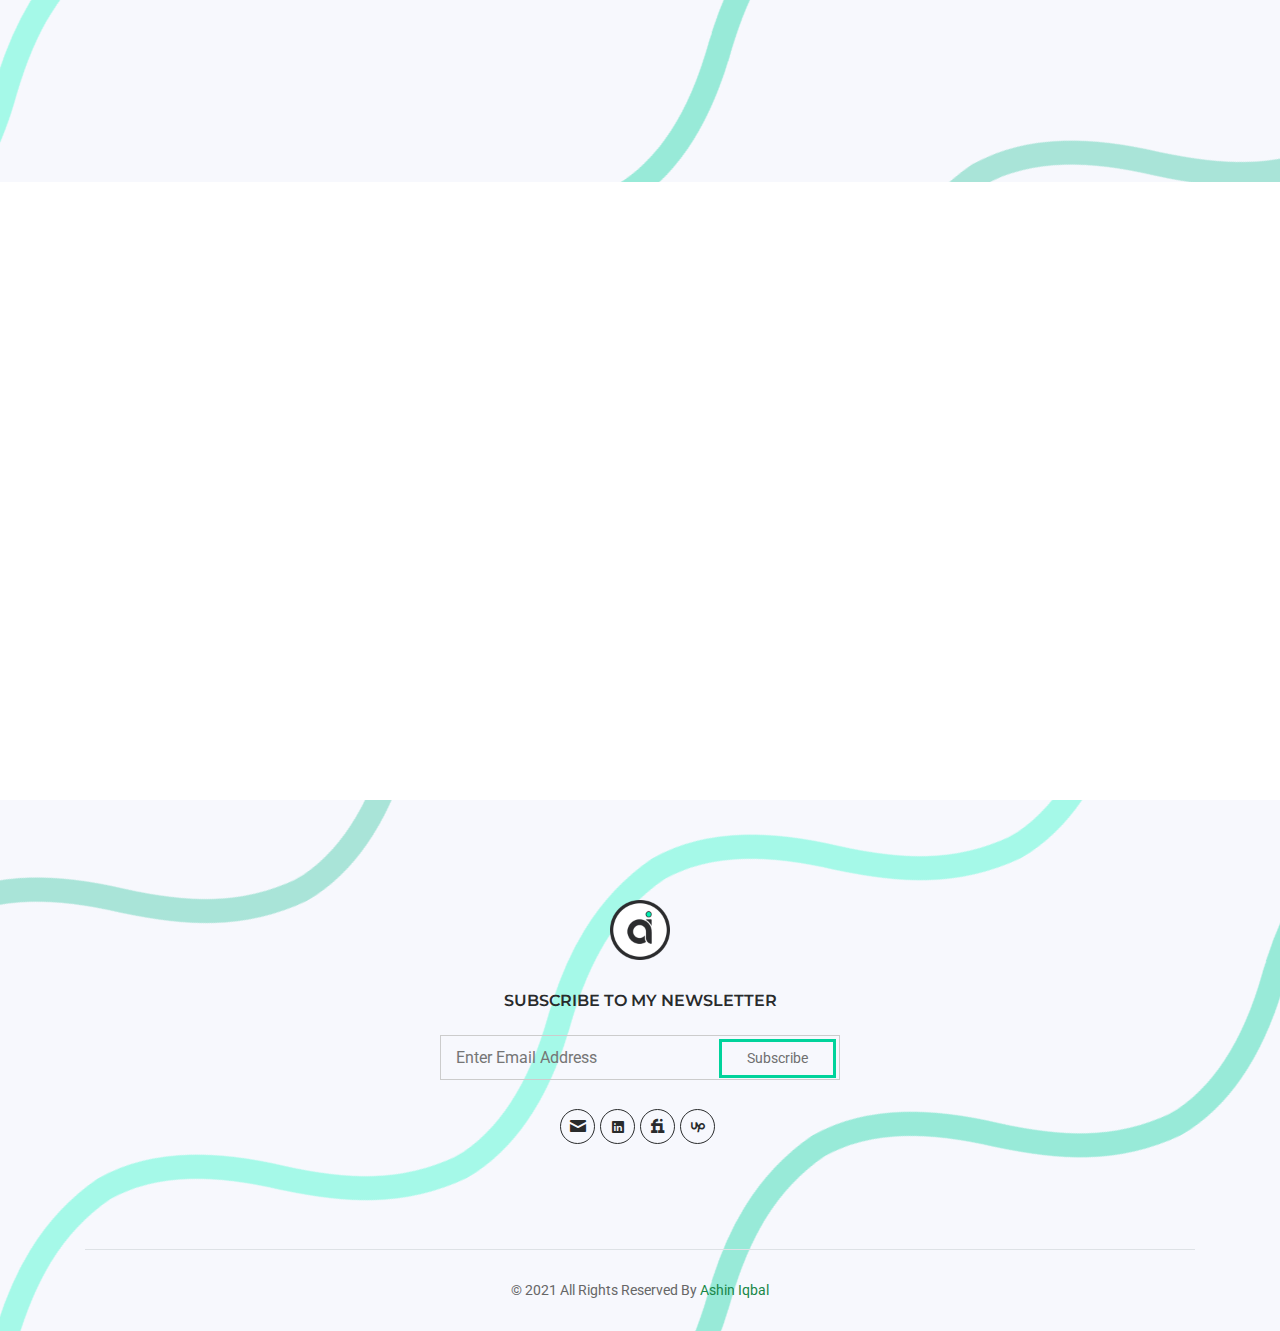
==== commit 50d6c4db: "Adding Kanac" ====
--- a/index.html
+++ b/index.html
@@ -337,6 +337,23 @@
                     <!-- START PORTFOLIO ITEM -->
                     <li class="grid_item web-design">
                         <div class="portfolio_item" data-tilt>
+                            <a href="portfolio-KANAC.html" class="image_link">
+                                <img src="assets/images/portfolio_item_kanac.jpg" alt="image">
+                            </a>
+                                <div class="portfolio_content">
+                                    <div class="link_container">
+                                        <a href="assets/images/portfolio_kanac.jpg" class="image_popup"><i class="ion-image"></i></a>
+                                        <a href="portfolio-KANAC.html"><i class="ion-information"></i></a>
+                                    </div>
+                                    <h5><a href="portfolio-KANAC.html">KANAC</a></h5>
+                                    <p>Custom Coded</p>
+                              </div>
+                        </div>
+                    </li>
+                    <!-- END PORTFOLIO ITEM -->
+                    <!-- START PORTFOLIO ITEM -->
+                    <li class="grid_item web-design">
+                        <div class="portfolio_item" data-tilt>
                             <a href="portfolio-yes2hire.html" class="image_link">
                                 <img src="assets/images/portfolio_item_small12.jpg" alt="image">
                             </a>
@@ -345,8 +362,8 @@
                                         <a href="assets/images/portfolio_item12.jpg" class="image_popup"><i class="ion-image"></i></a>
                                         <a href="portfolio-yes2hire.html"><i class="ion-information"></i></a>
                                     </div>
-                                    <h5><a href="portfolio-yes2hire.html">KrativeLabs</a></h5>
-                                    <p>Custom Codes</p>
+                                    <h5><a href="portfolio-yes2hire.html">Yes2hire</a></h5>
+                                    <p>Custom Coded</p>
                               </div>
                         </div>
                     </li>
@@ -363,7 +380,7 @@
                                         <a href="portfolio-krativelabs.html"><i class="ion-information"></i></a>
                                     </div>
                                     <h5><a href="portfolio-krativelabs.html">KrativeLabs</a></h5>
-                                    <p>Custom Codes</p>
+                                    <p>Wordpress</p>
                               </div>
                         </div>
                     </li>
--- a/assets/css/style.css
+++ b/assets/css/style.css
@@ -237,7 +237,7 @@
 
 .btn-default {
 	padding: 10px 22px;
-	border-color: #02eeb1;
+	border-color: #00d39b;
 	border-width: 3px;
 	color: black;
 	background-image: -webkit-linear-gradient(45deg, #02eeb1 50%, transparent 50%);
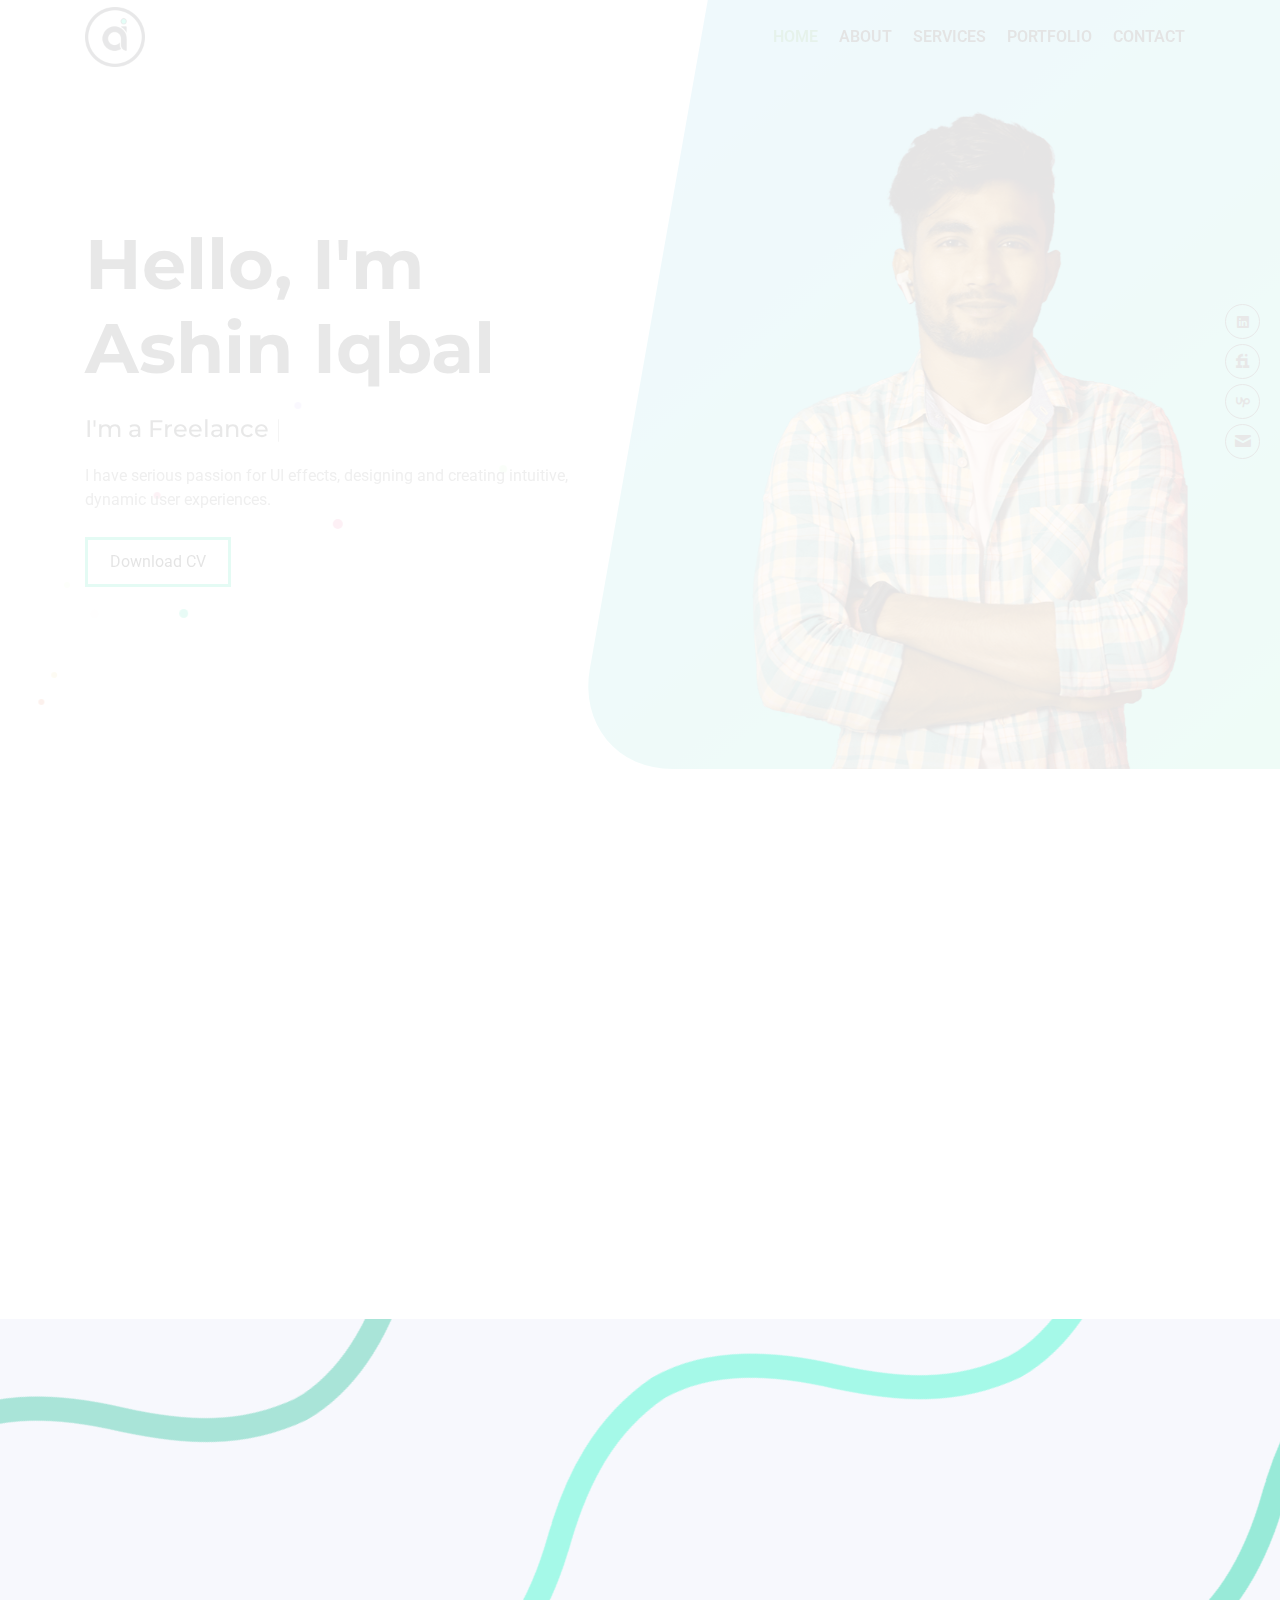
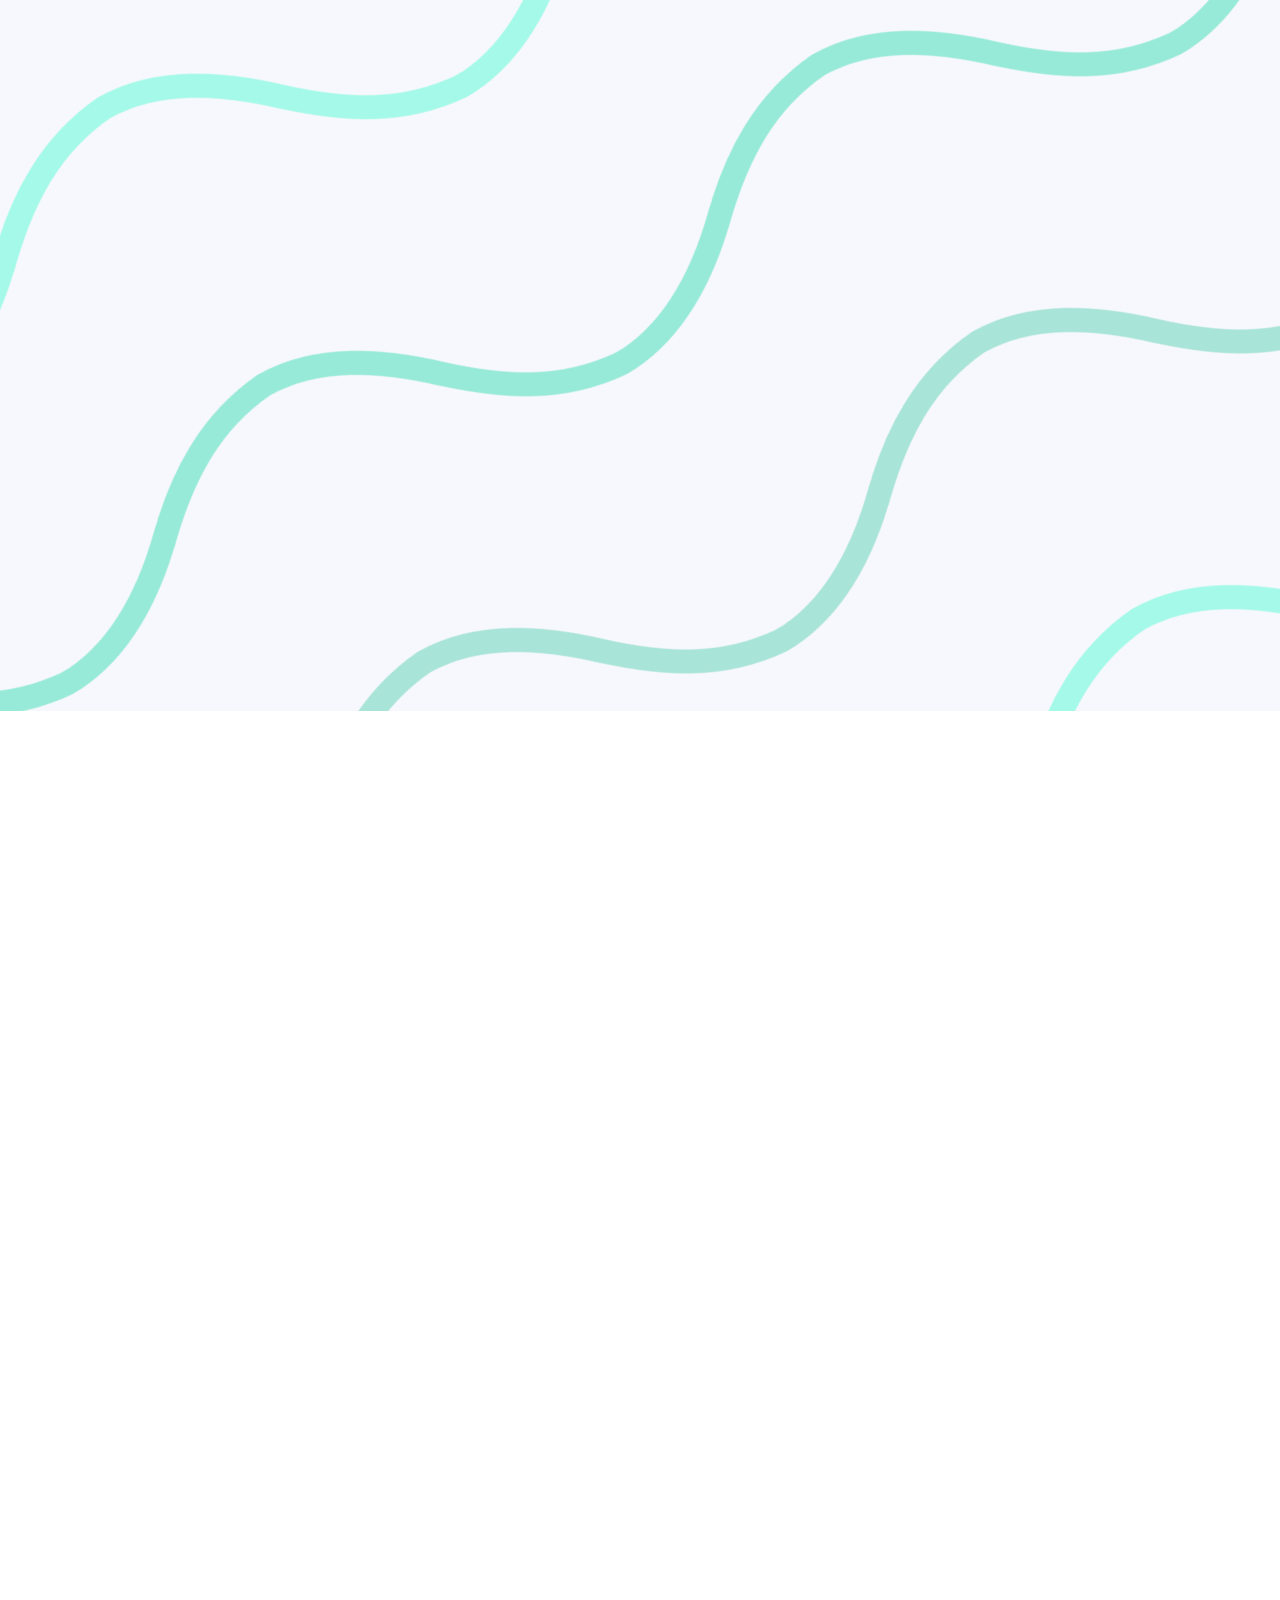
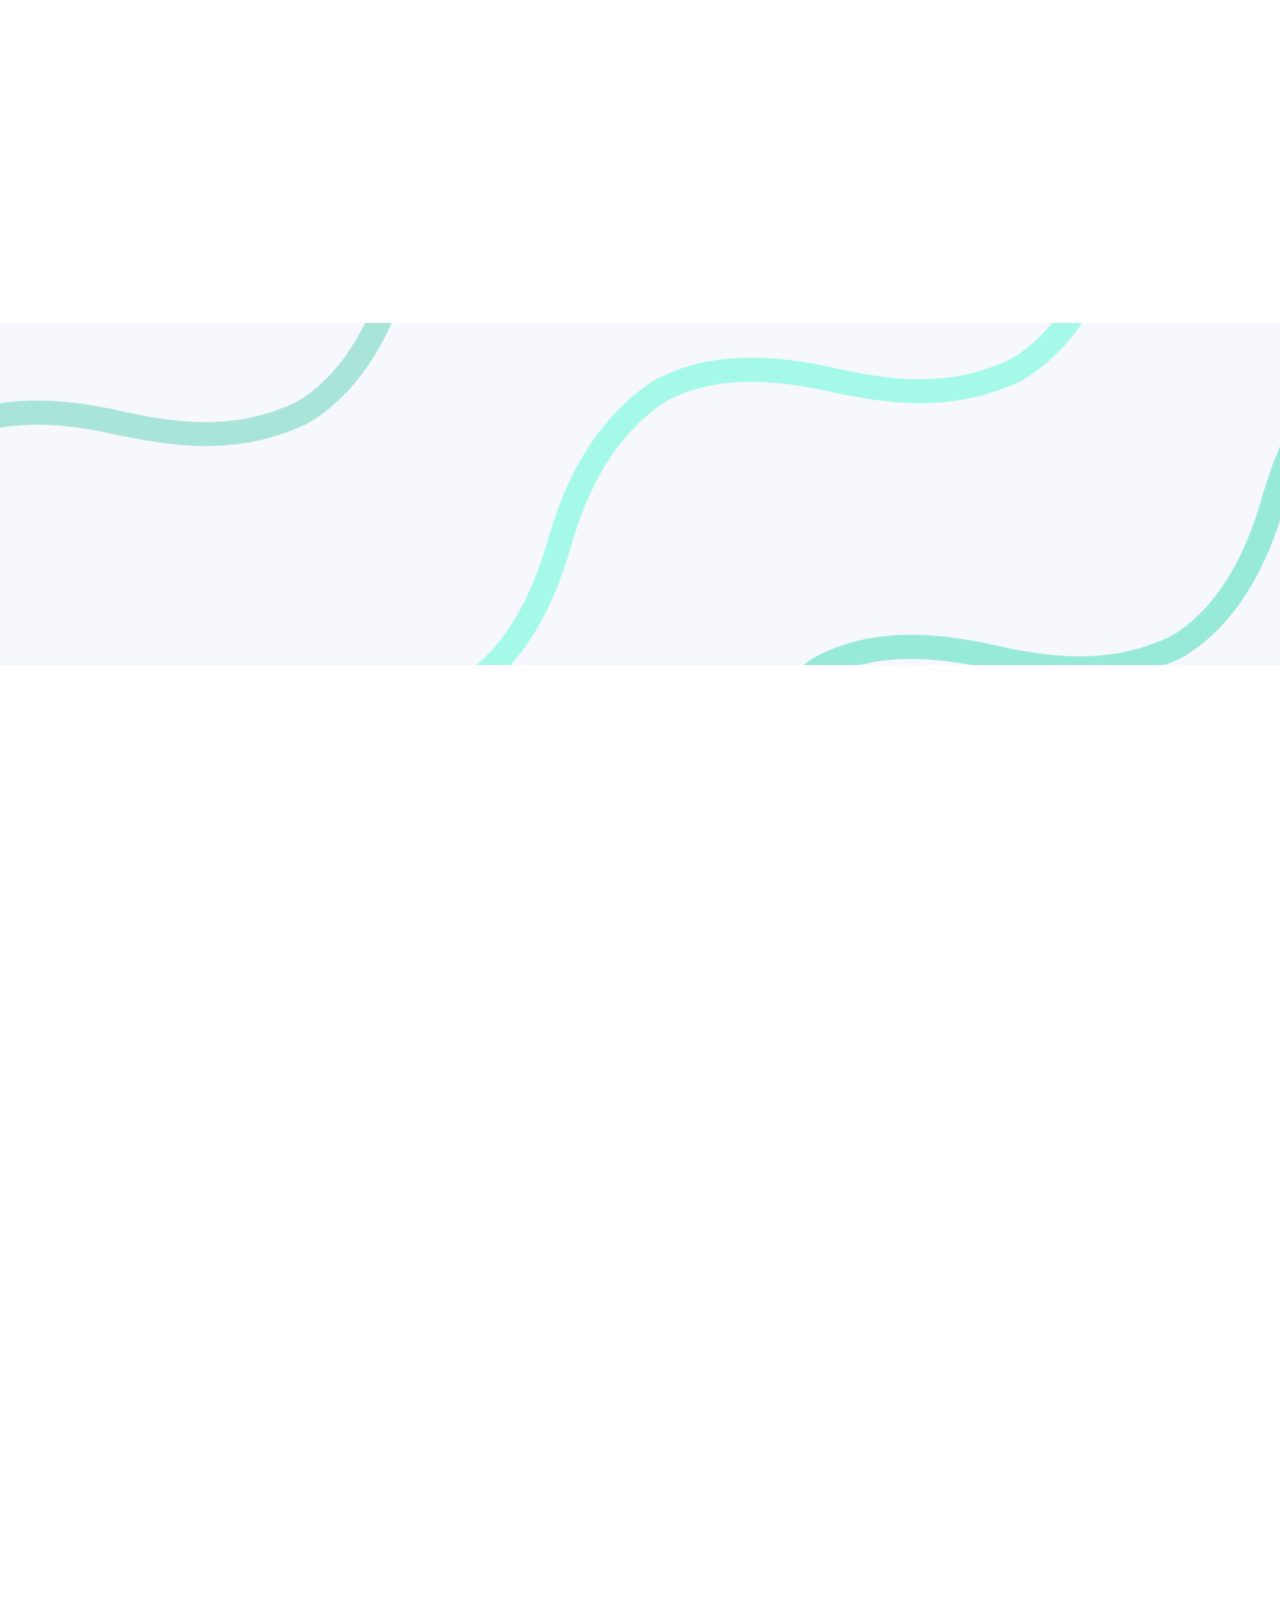
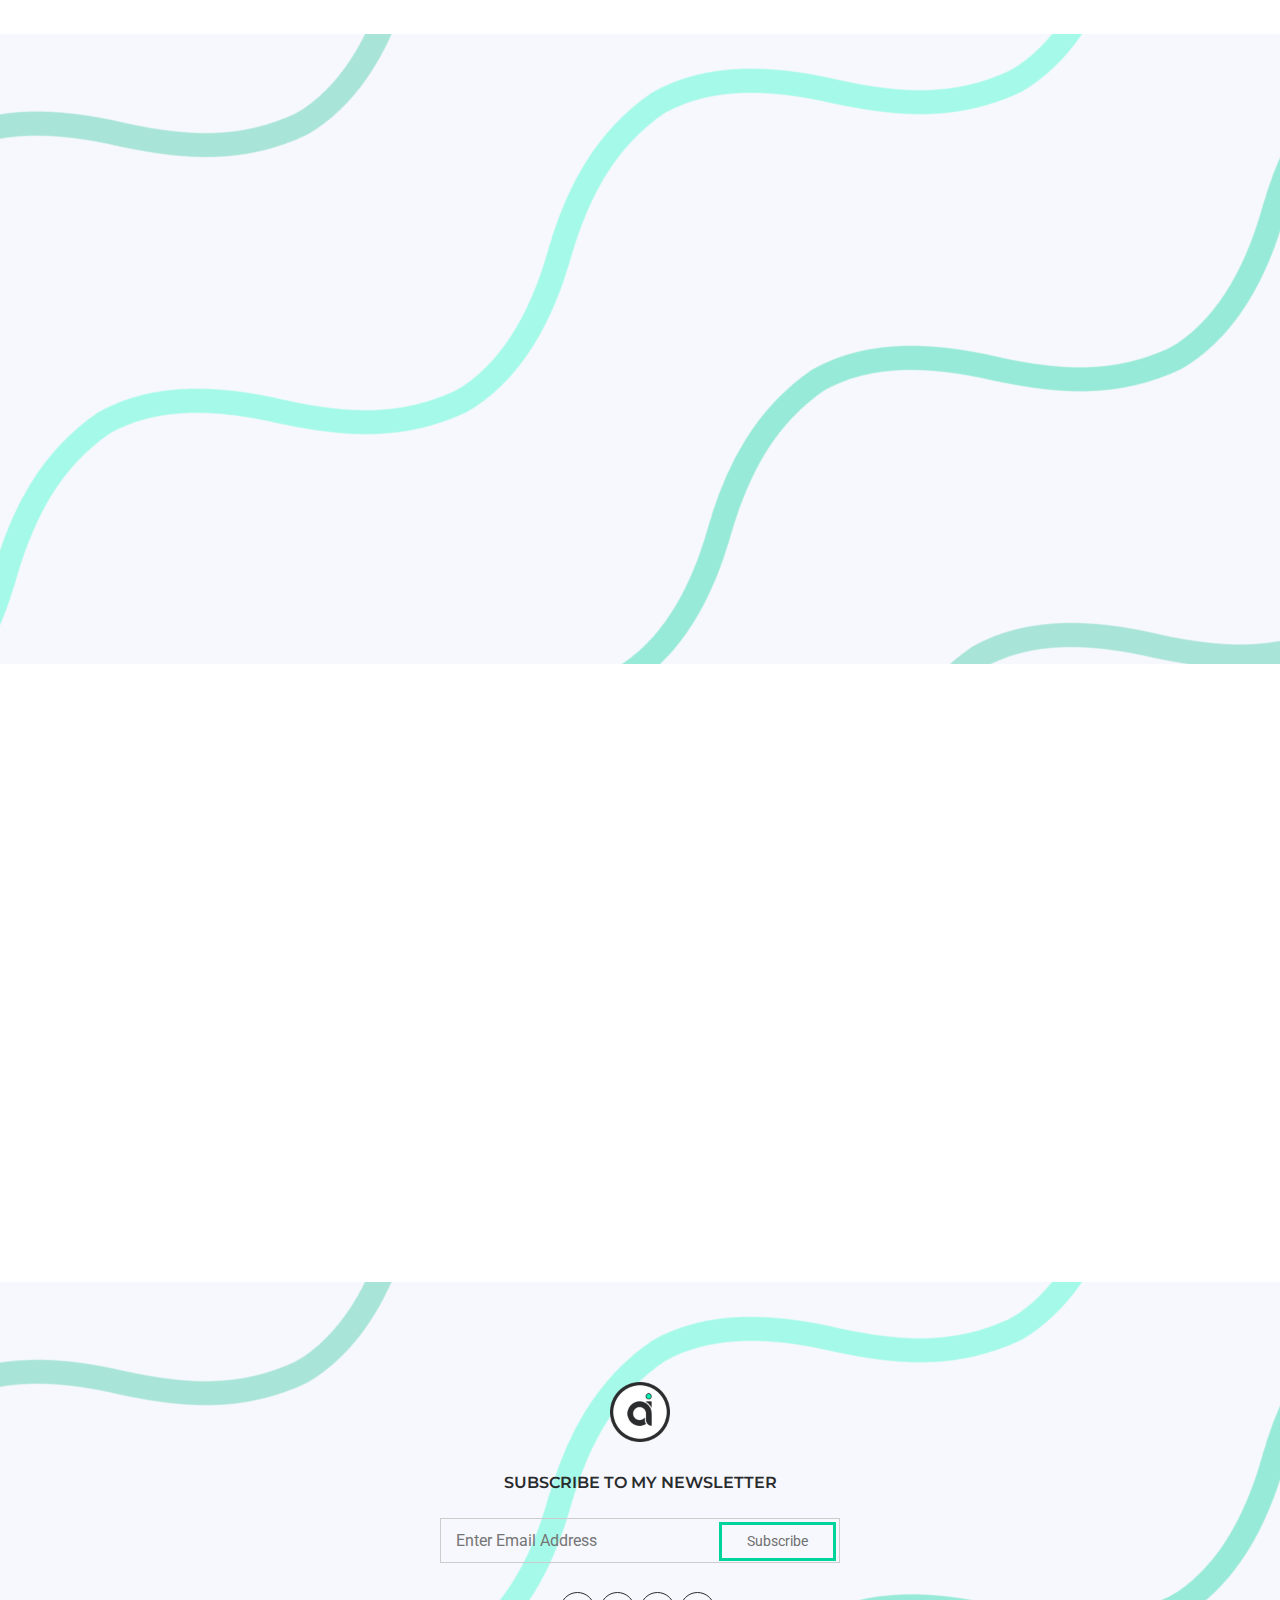
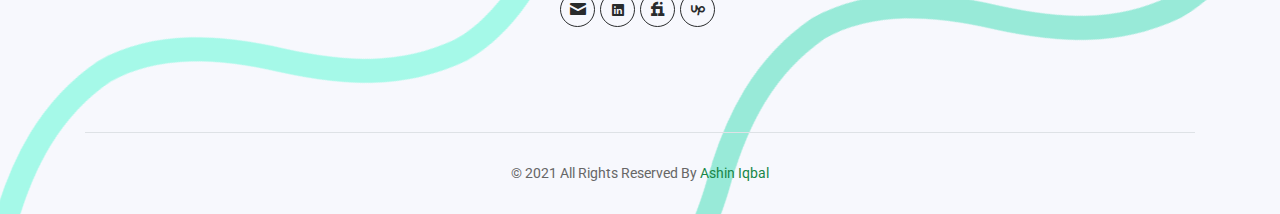
==== commit 2581e6e6: "Major Changes" ====
--- a/index.html
+++ b/index.html
@@ -333,8 +333,41 @@
             <div class="col-md-12">
                 <ul class="grid_container gutter_medium work_col3 portfolio_gallery portfolio_style2 animation" data-animation="fadeInUp" data-animation-delay="0.04s">
                 	<li class="grid-sizer"></li>
-
-                    <!-- START PORTFOLIO ITEM -->
+                    <!-- START PORTFOLIO ITEM (Lanfrica) -->
+                    <li class="grid_item brands web-design development">
+                        <div class="portfolio_item" data-tilt>
+                            <a href="#" class="image_link">
+                                <img src="assets/images/portfolio_item_small10.jpg" alt="image">
+                            </a>
+                                <div class="portfolio_content">
+                                    <div class="link_container">
+                                        <a href="assets/images/portfolio_item10.jpg" class="image_popup"><i class="ion-image"></i></a>
+                                        <a href="#"><i class="ion-information"></i></a>
+                                    </div>
+                                    <h5><a href="#">Lanfrica</a></h5>
+                                    <p>Development</p>
+                              </div>
+                        </div>
+                    </li>
+                    <!-- END PORTFOLIO ITEM -->
+                    <!-- START PORTFOLIO ITEM (Zcode NFT) -->
+                    <li class="grid_item brands web-design development">
+                        <div class="portfolio_item" data-tilt>
+                            <a href="#" class="image_link">
+                                <img src="assets/images/portfolio_item_small7.jpg" alt="image">
+                            </a>
+                                <div class="portfolio_content">
+                                    <div class="link_container">
+                                        <a href="assets/images/portfolio_item7.jpg" class="image_popup"><i class="ion-image"></i></a>
+                                        <a href="#"><i class="ion-information"></i></a>
+                                    </div>
+                                    <h5><a href="#">Zcode Dog</a></h5>
+                                    <p>Development</p>
+                              </div>
+                        </div>
+                    </li>
+                    <!-- END PORTFOLIO ITEM -->
+                    <!-- START PORTFOLIO ITEM (Kanac Website) -->
                     <li class="grid_item web-design">
                         <div class="portfolio_item" data-tilt>
                             <a href="portfolio-KANAC.html" class="image_link">
@@ -351,7 +384,7 @@
                         </div>
                     </li>
                     <!-- END PORTFOLIO ITEM -->
-                    <!-- START PORTFOLIO ITEM -->
+                    <!-- START PORTFOLIO ITEM (yes2hire) -->
                     <li class="grid_item web-design">
                         <div class="portfolio_item" data-tilt>
                             <a href="portfolio-yes2hire.html" class="image_link">
@@ -368,7 +401,7 @@
                         </div>
                     </li>
                     <!-- END PORTFOLIO ITEM -->
-                    <!-- START PORTFOLIO ITEM -->
+                    <!-- START PORTFOLIO ITEM (krativelabs) -->
                     <li class="grid_item web-design">
                         <div class="portfolio_item" data-tilt>
                             <a href="portfolio-krativelabs.html" class="image_link">
@@ -385,7 +418,7 @@
                         </div>
                     </li>
                     <!-- END PORTFOLIO ITEM -->
-                    <!-- START PORTFOLIO ITEM -->
+                    <!-- START PORTFOLIO ITEM (Linus International) -->
                     <li class="grid_item brands web-design development">
                         <div class="portfolio_item" data-tilt>
                             <a href="portfolio-linusinternational.html" class="image_link">
@@ -402,7 +435,7 @@
                         </div>
                     </li>
                     <!-- END PORTFOLIO ITEM -->
-                    <!-- START PORTFOLIO ITEM -->
+                    <!-- START PORTFOLIO ITEM (Agillitics) -->
                     <li class="grid_item brands web-design">
                         <div class="portfolio_item" data-tilt>
                         	<div class="carousel_slider owl-carousel owl-theme dots_white" data-autoplay="true" data-loop="false" data-animate-in="fadeIn" data-animate-out="fadeOut" data-autoplay-timeout="3000" data-items="1">
@@ -421,7 +454,7 @@
                         </div>
                     </li>
                     <!-- END PORTFOLIO ITEM -->
-                    <!-- START PORTFOLIO ITEM -->
+                    <!-- START PORTFOLIO ITEM (Skillzplanet | Yaalk) -->
                     <li class="grid_item brands development">
                         <div class="portfolio_item" data-tilt>
                             <a href="portfolio-yaalk.html" class="image_link">
@@ -438,23 +471,6 @@
                         </div>
                     </li>
                     <!-- END PORTFOLIO ITEM -->
-                    <!-- START PORTFOLIO ITEM -->
-                    <li class="grid_item brands web-design development">
-                        <div class="portfolio_item" data-tilt>
-                            <a href="portfolio-JIS.html" class="image_link">
-                                <img src="assets/images/portfolio_item_small7.jpg" alt="image">
-                            </a>
-                                <div class="portfolio_content">
-                                    <div class="link_container">
-                                        <a href="assets/images/portfolio_item7.jpg" class="image_popup"><i class="ion-image"></i></a>
-                                        <a href="portfolio-JIS.html"><i class="ion-information"></i></a>
-                                    </div>
-                                    <h5><a href="portfolio-JIS.html">JIS Infographics</a></h5>
-                                    <p>Branding</p>
-                              </div>
-                        </div>
-                    </li>
-                    <!-- END PORTFOLIO ITEM -->
                 </ul>
             </div>
         </div>
@@ -511,6 +527,16 @@
             </div>
         </div>
         <div class="row animation" data-animation="fadeInUp" data-animation-delay="0.04s">
+            <div class="col-lg-4 col-sm-6">
+                <div class="icon_box icon_box_style_2">
+                    <div class="icon_box_content">
+                        <h4>Zcode NFT</h4>
+                        <p><span class="text_default">2022</span> zcode.dog</p>
+                        <hr>
+                        <p>It is a minting website build completely from scratch using complete vanilla code. </p>
+                    </div>
+                </div>
+            </div>
             <div class="col-lg-4 col-sm-6">
                 <div class="icon_box icon_box_style_2">
                     <div class="icon_box_content">
--- a/assets/css/style.css
+++ b/assets/css/style.css
@@ -1738,15 +1738,7 @@
 	text-indent: 0;
 	transition: all 0.5s ease-in-out;
 }
-.indicators_style1.carousel-indicators li::before {
-	content: "0"counter(step);
-	color: #fff;
-	counter-increment: step;
-	position: static;
-	height: auto;
-	width: auto;
-	margin: 0 10px;
-}
+
 .indicators_style1.carousel-indicators li::after {
 	content: "/";
 	margin: 0 8px;
@@ -2945,6 +2937,7 @@
 .icon_box_content {
 	position: relative;
 	border-radius: 20px;
+	height: 300px;
 }
 .box_icon {
 	position: relative;
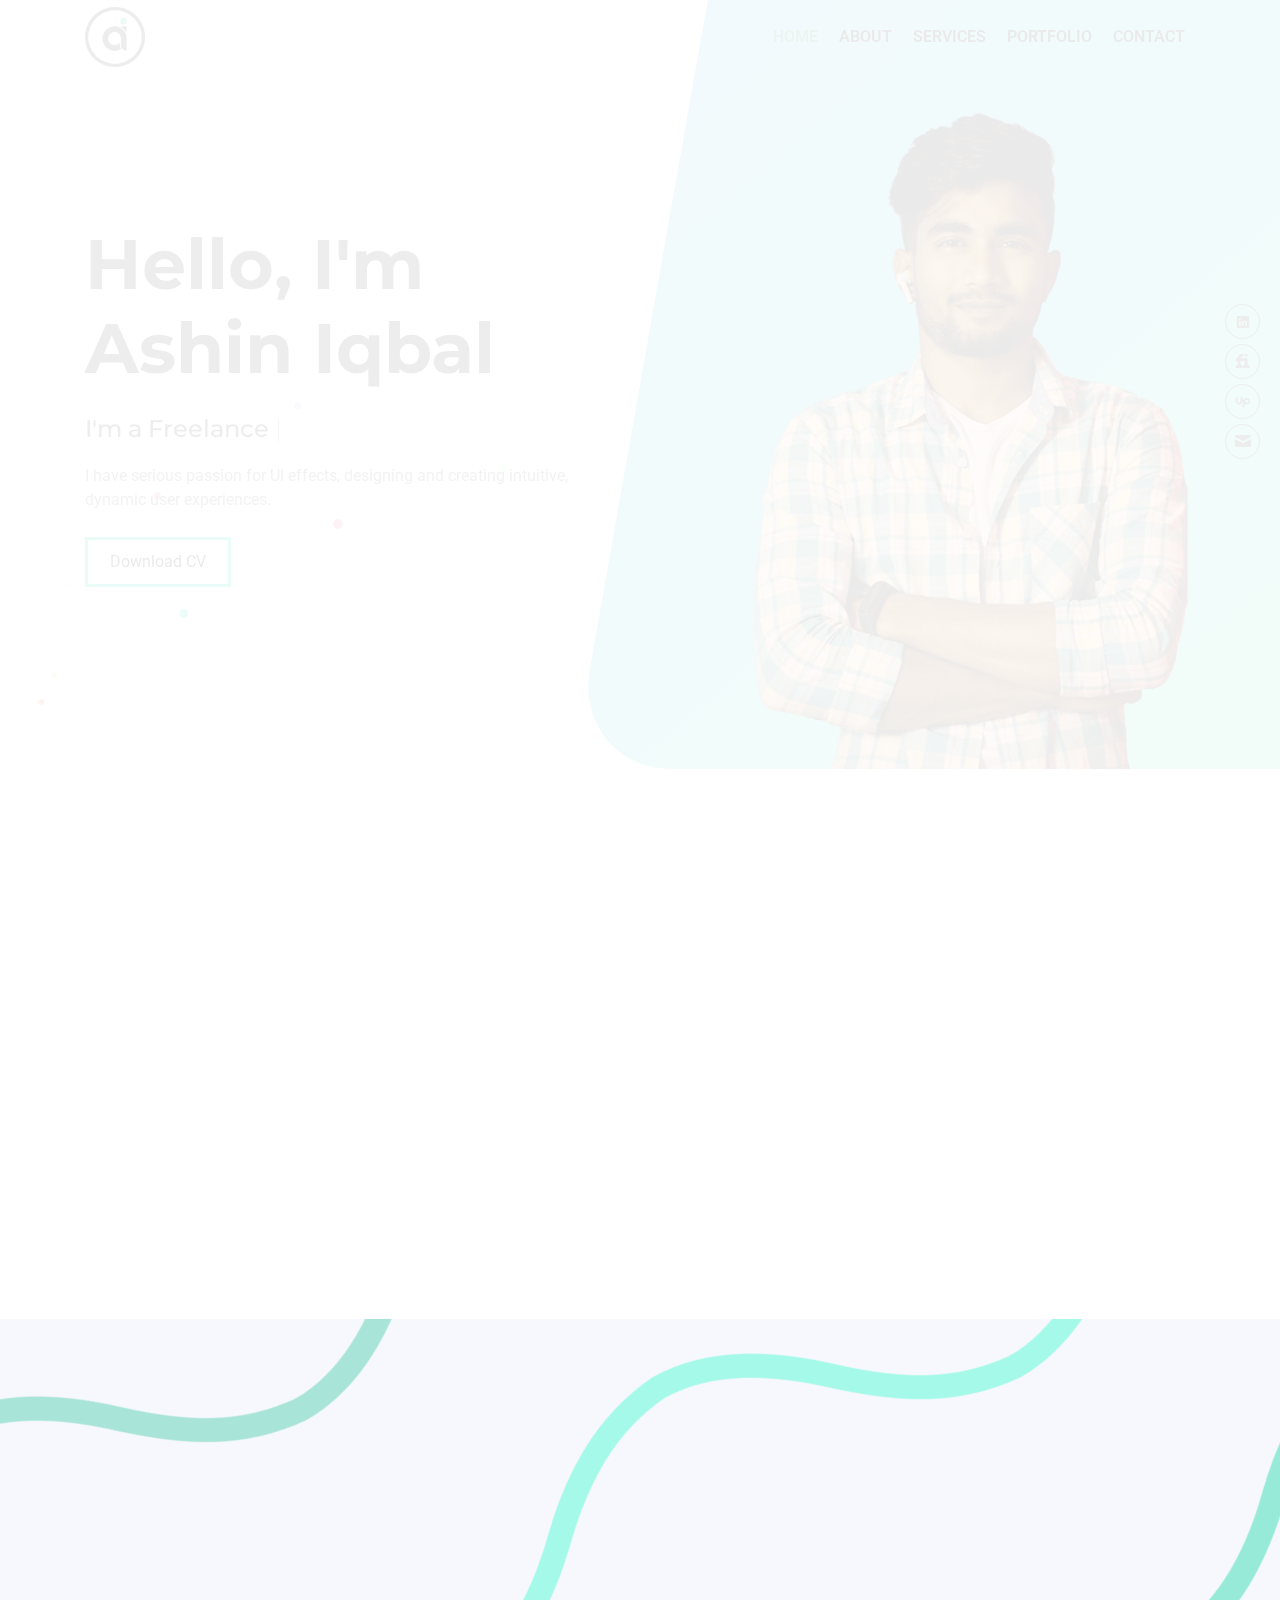
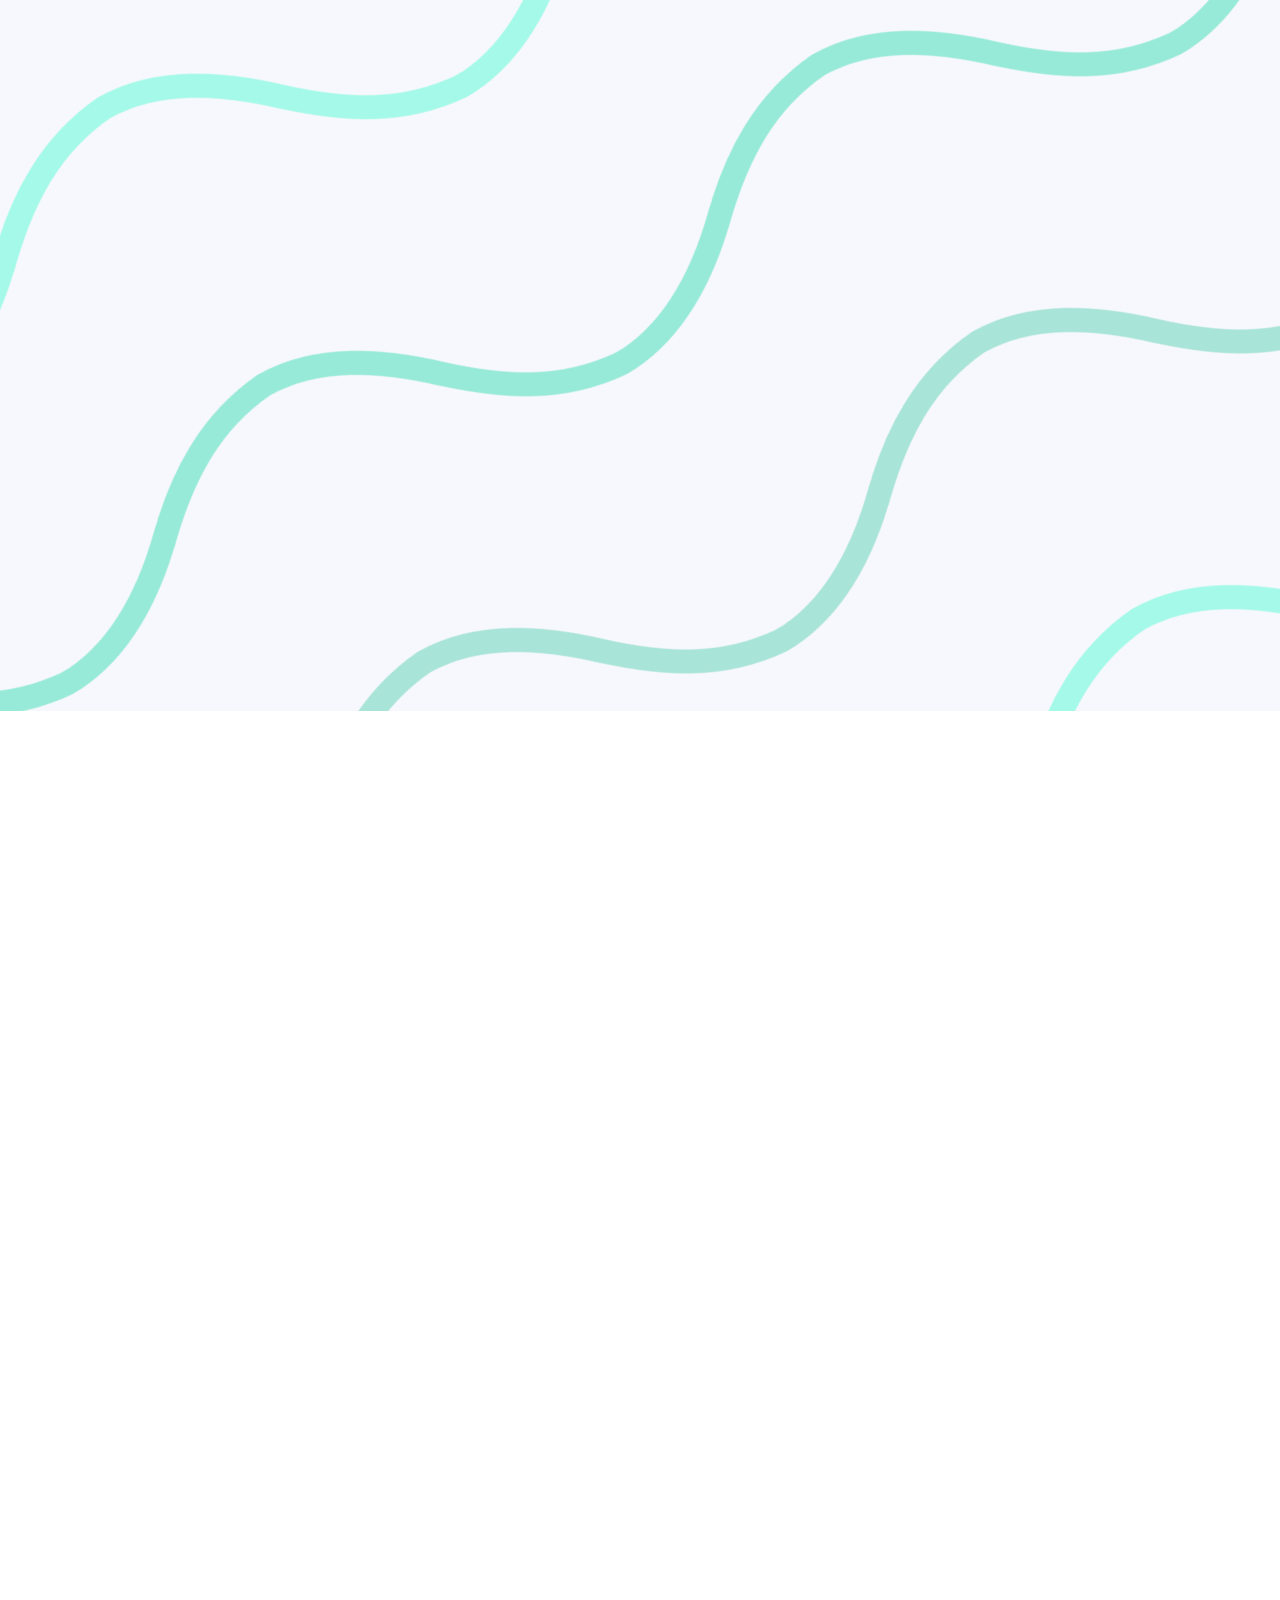
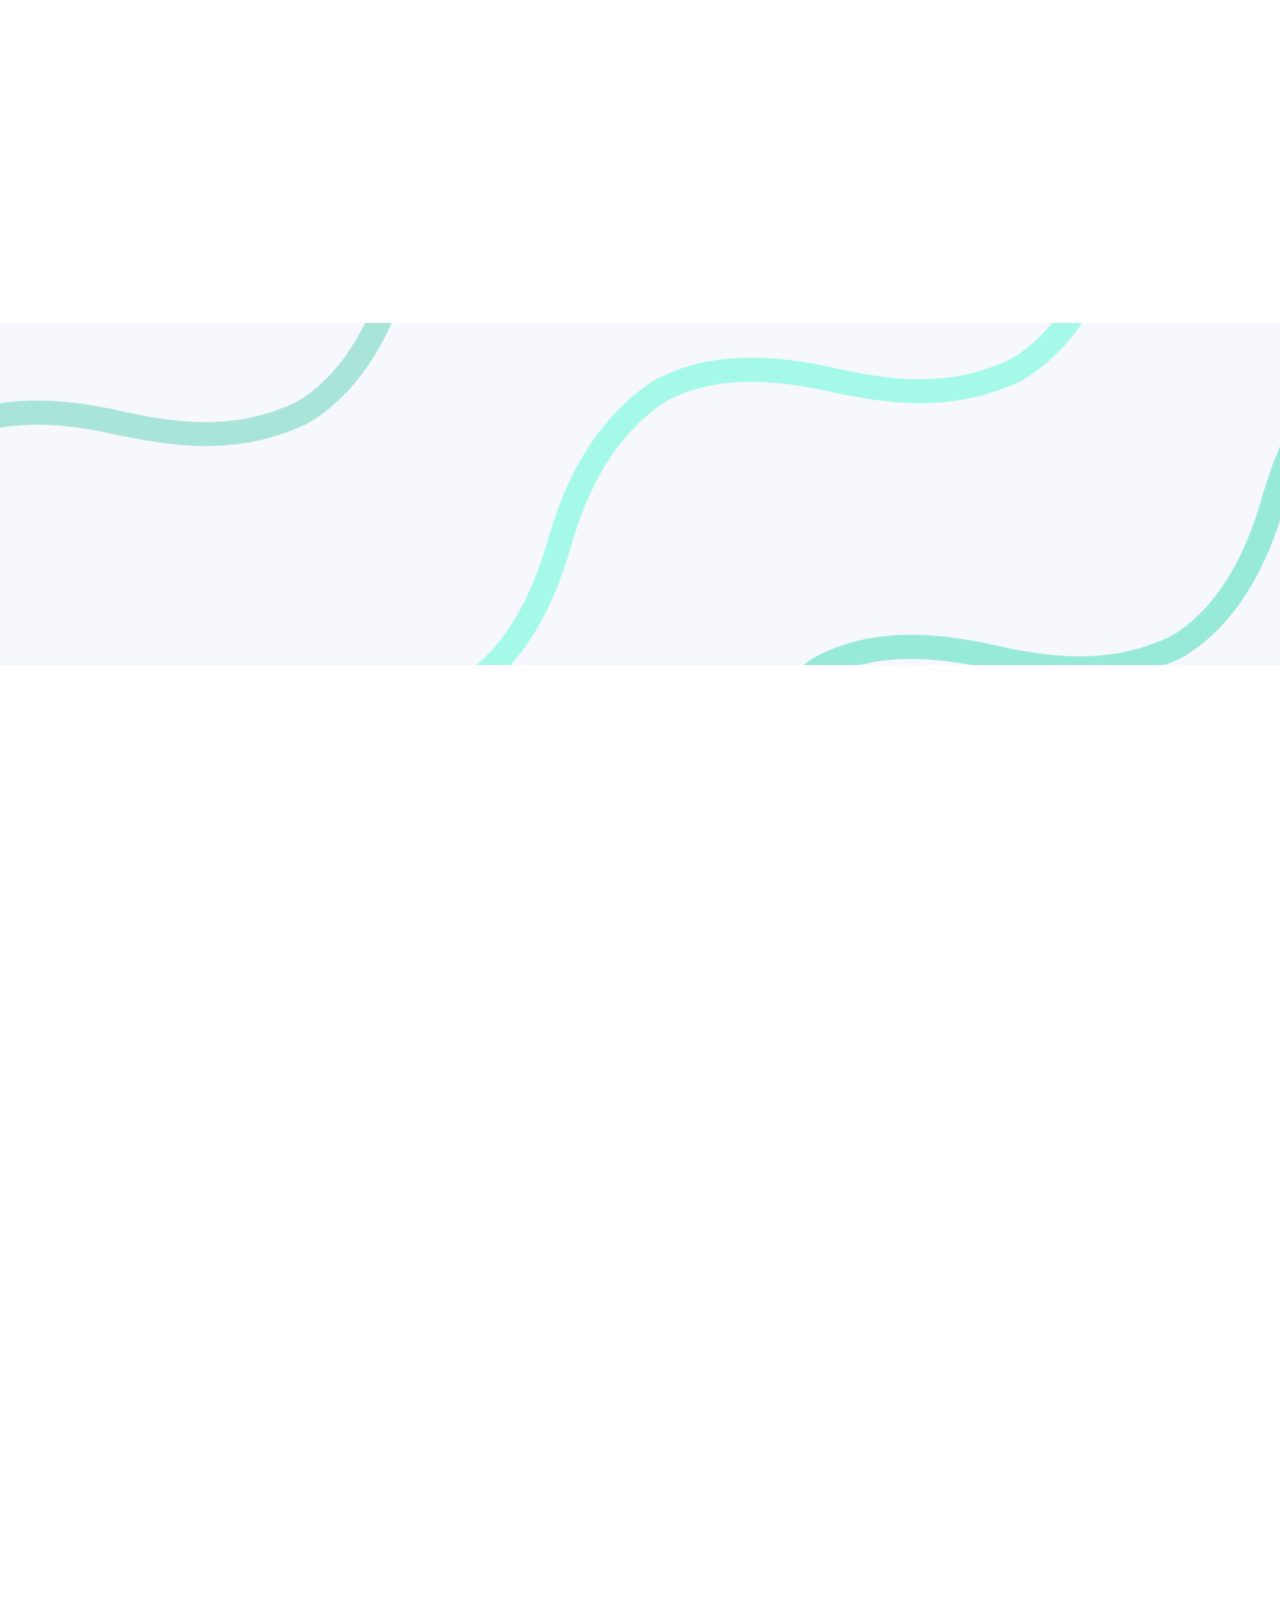
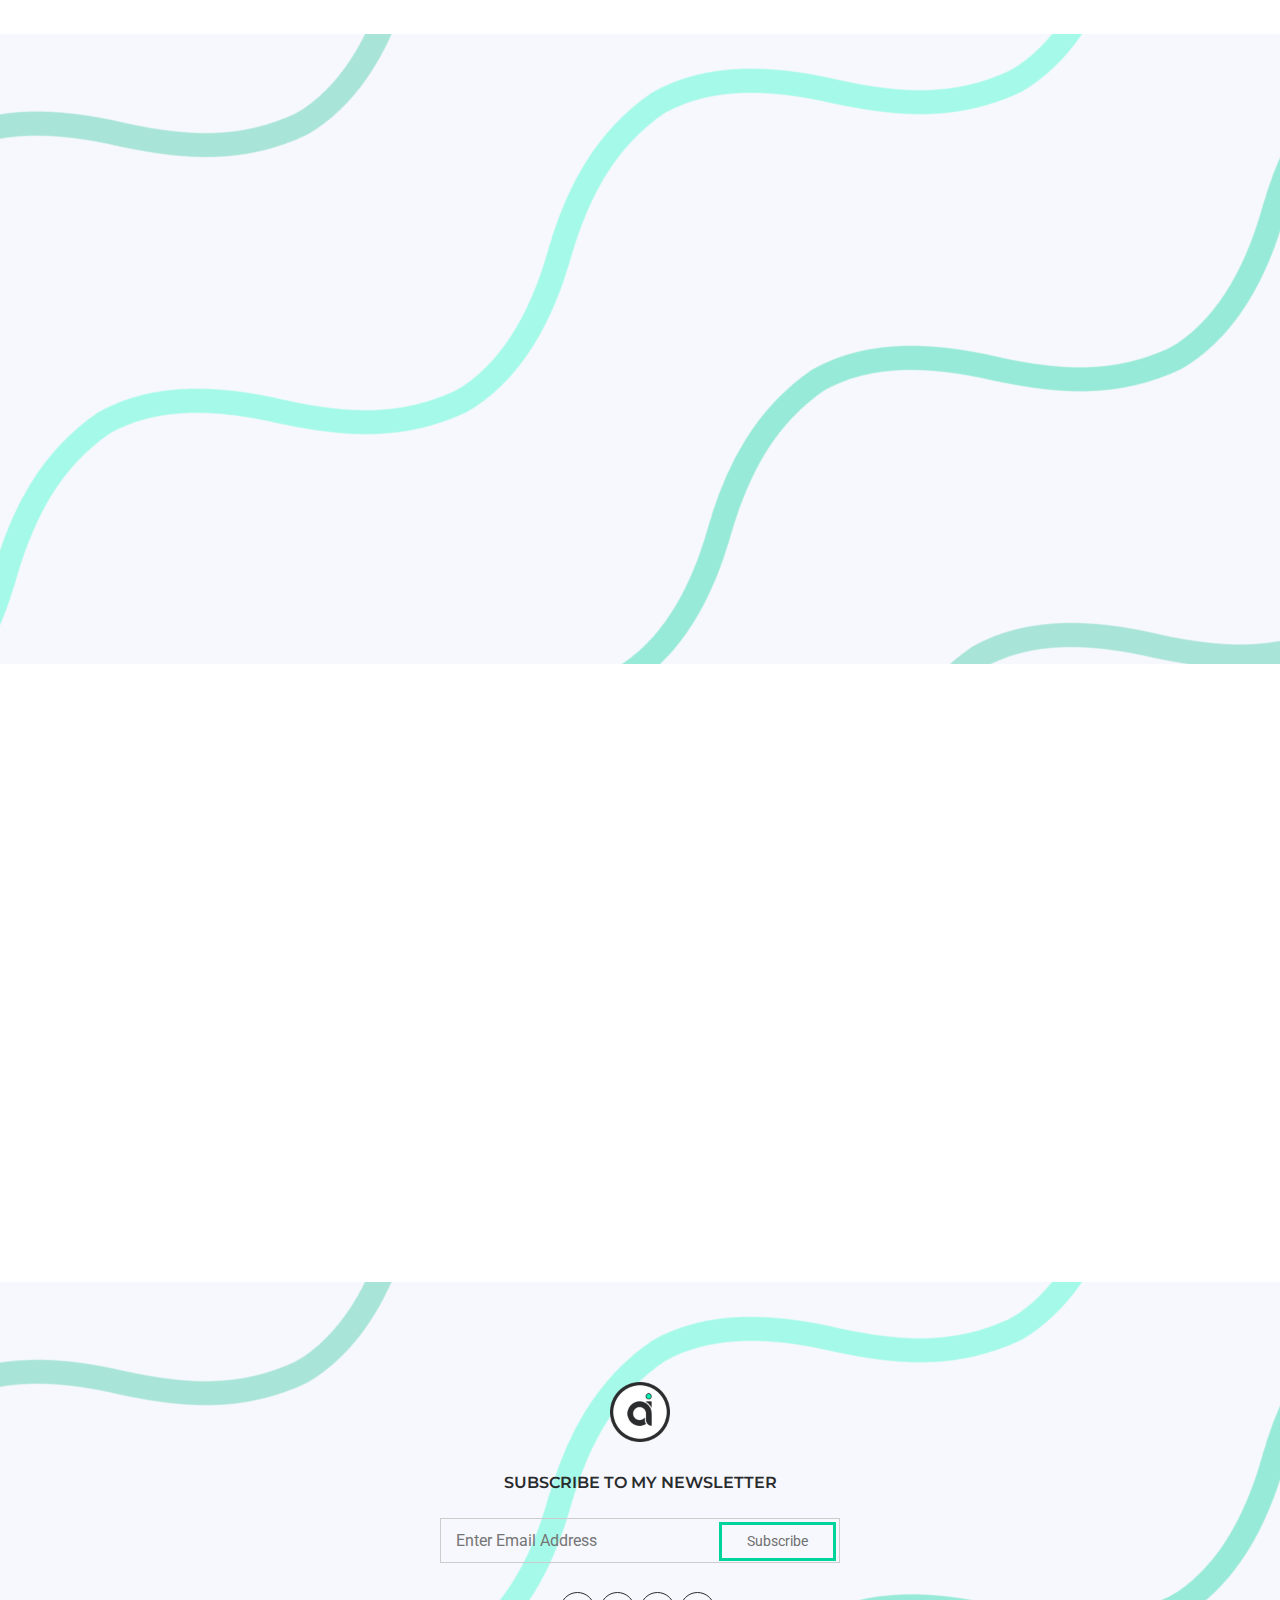
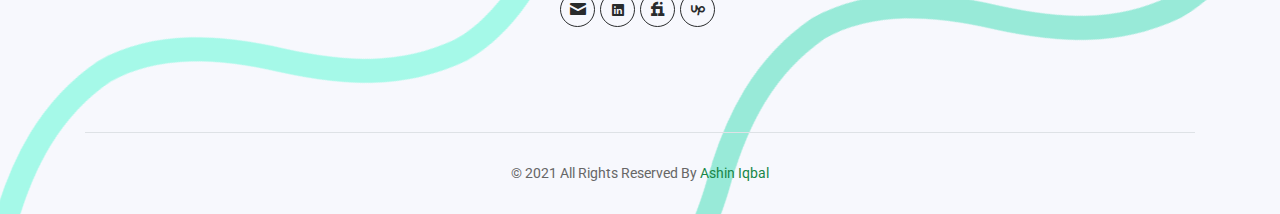
==== commit bfdcaa9a: "Update index.html" ====
--- a/index.html
+++ b/index.html
@@ -6,7 +6,7 @@
 <meta http-equiv="X-UA-Compatible" content="IE=edge">
 <meta content="Anil z" name="author">
 <meta name="viewport" content="width=device-width, initial-scale=1">
-<meta name="description" content="Ashin Iqbal Portfolio/ Resume">
+<meta name="description" content="Ashin Iqbal Portfolio Website ">
 <meta name="keywords" content="CV, resume, card, vcard, online cv, online resume, professional resume, portfolio, one page, bootstrap responsive, creative html template, creative design, parallax, personal">
 
 <!-- SITE TITLE -->
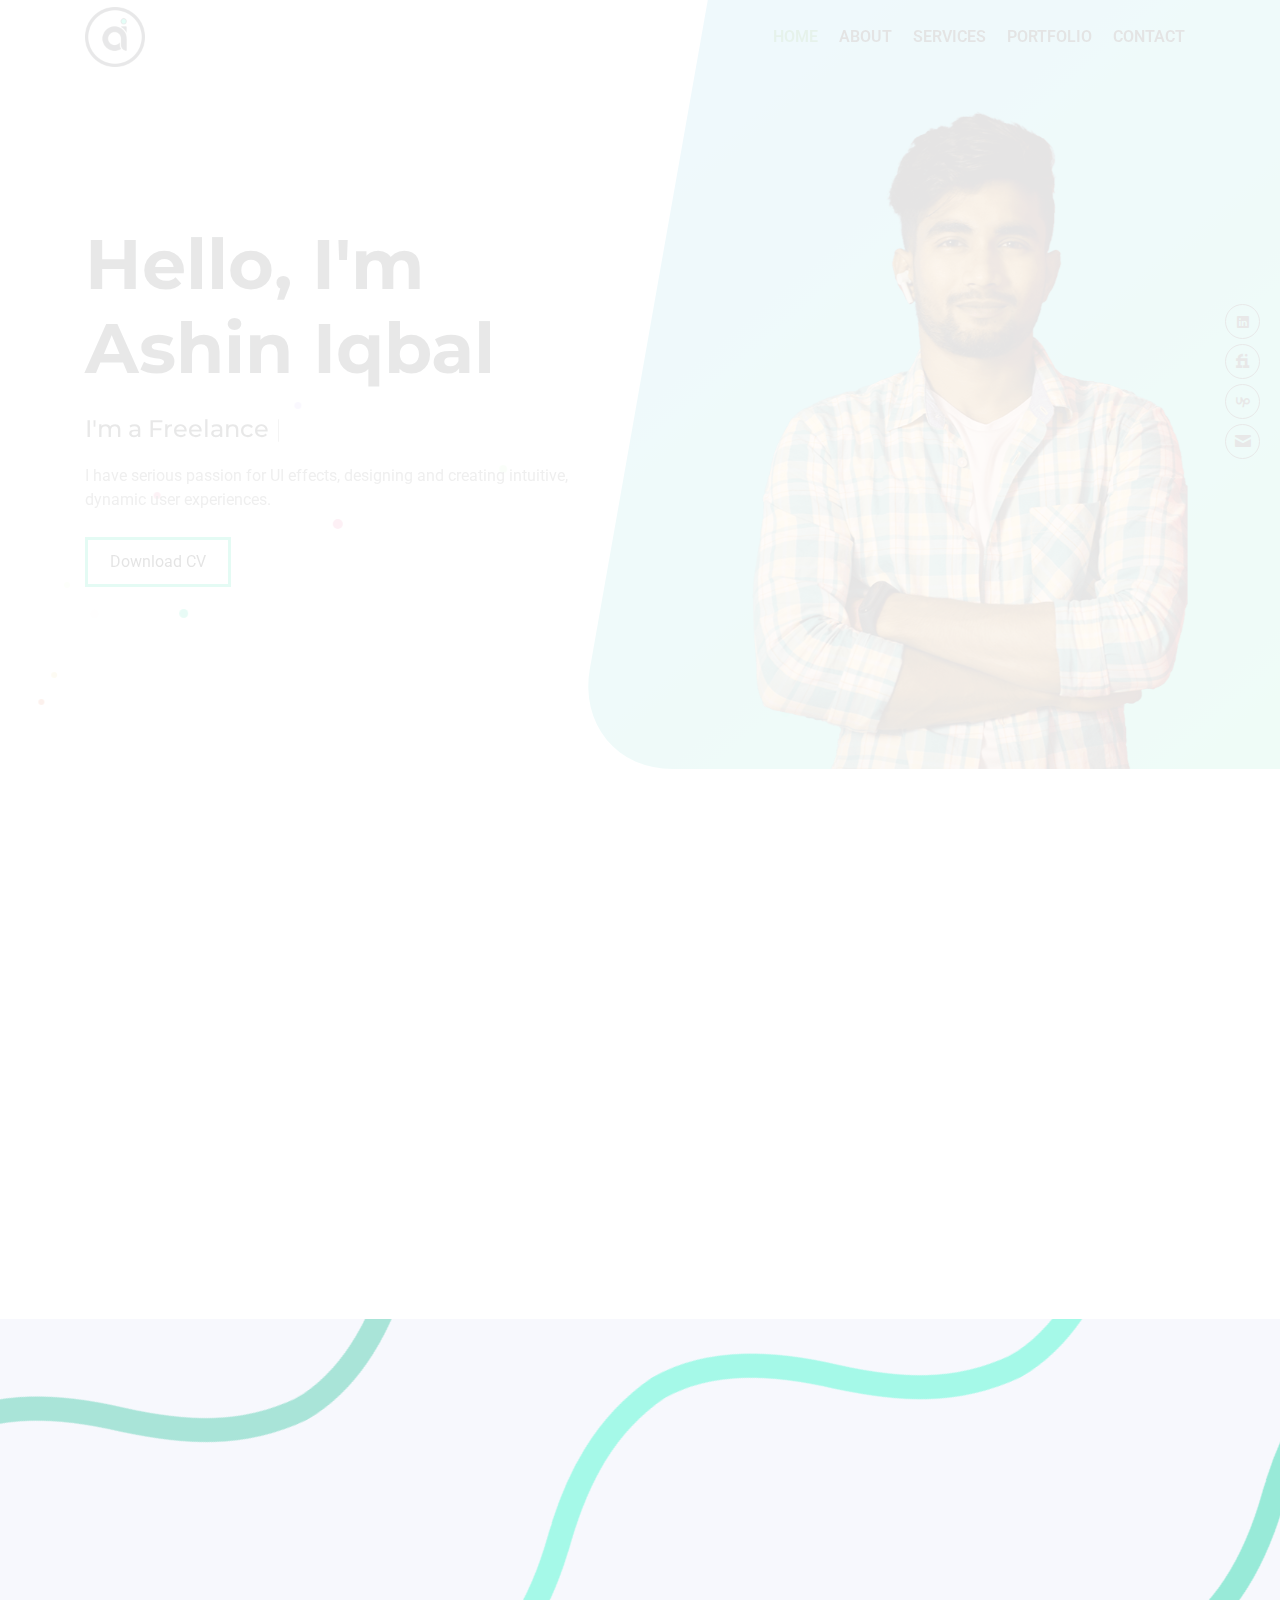
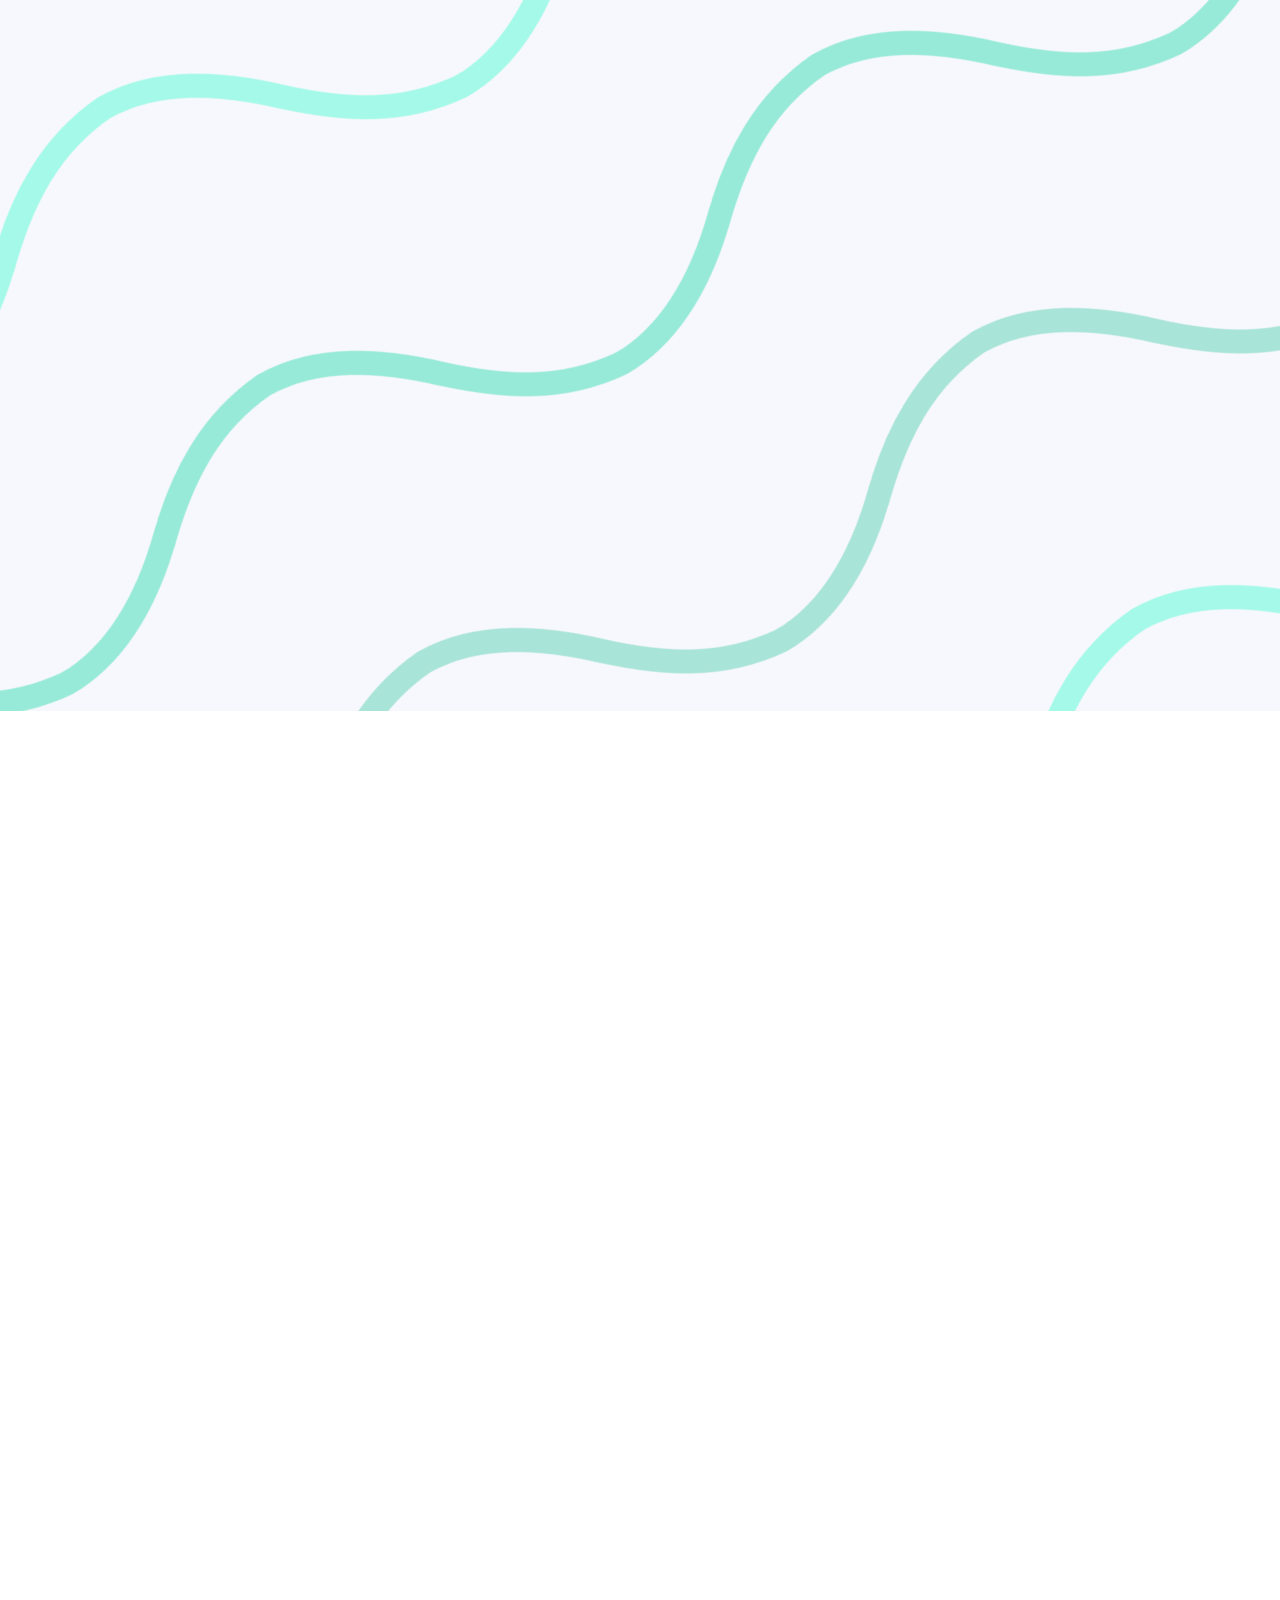
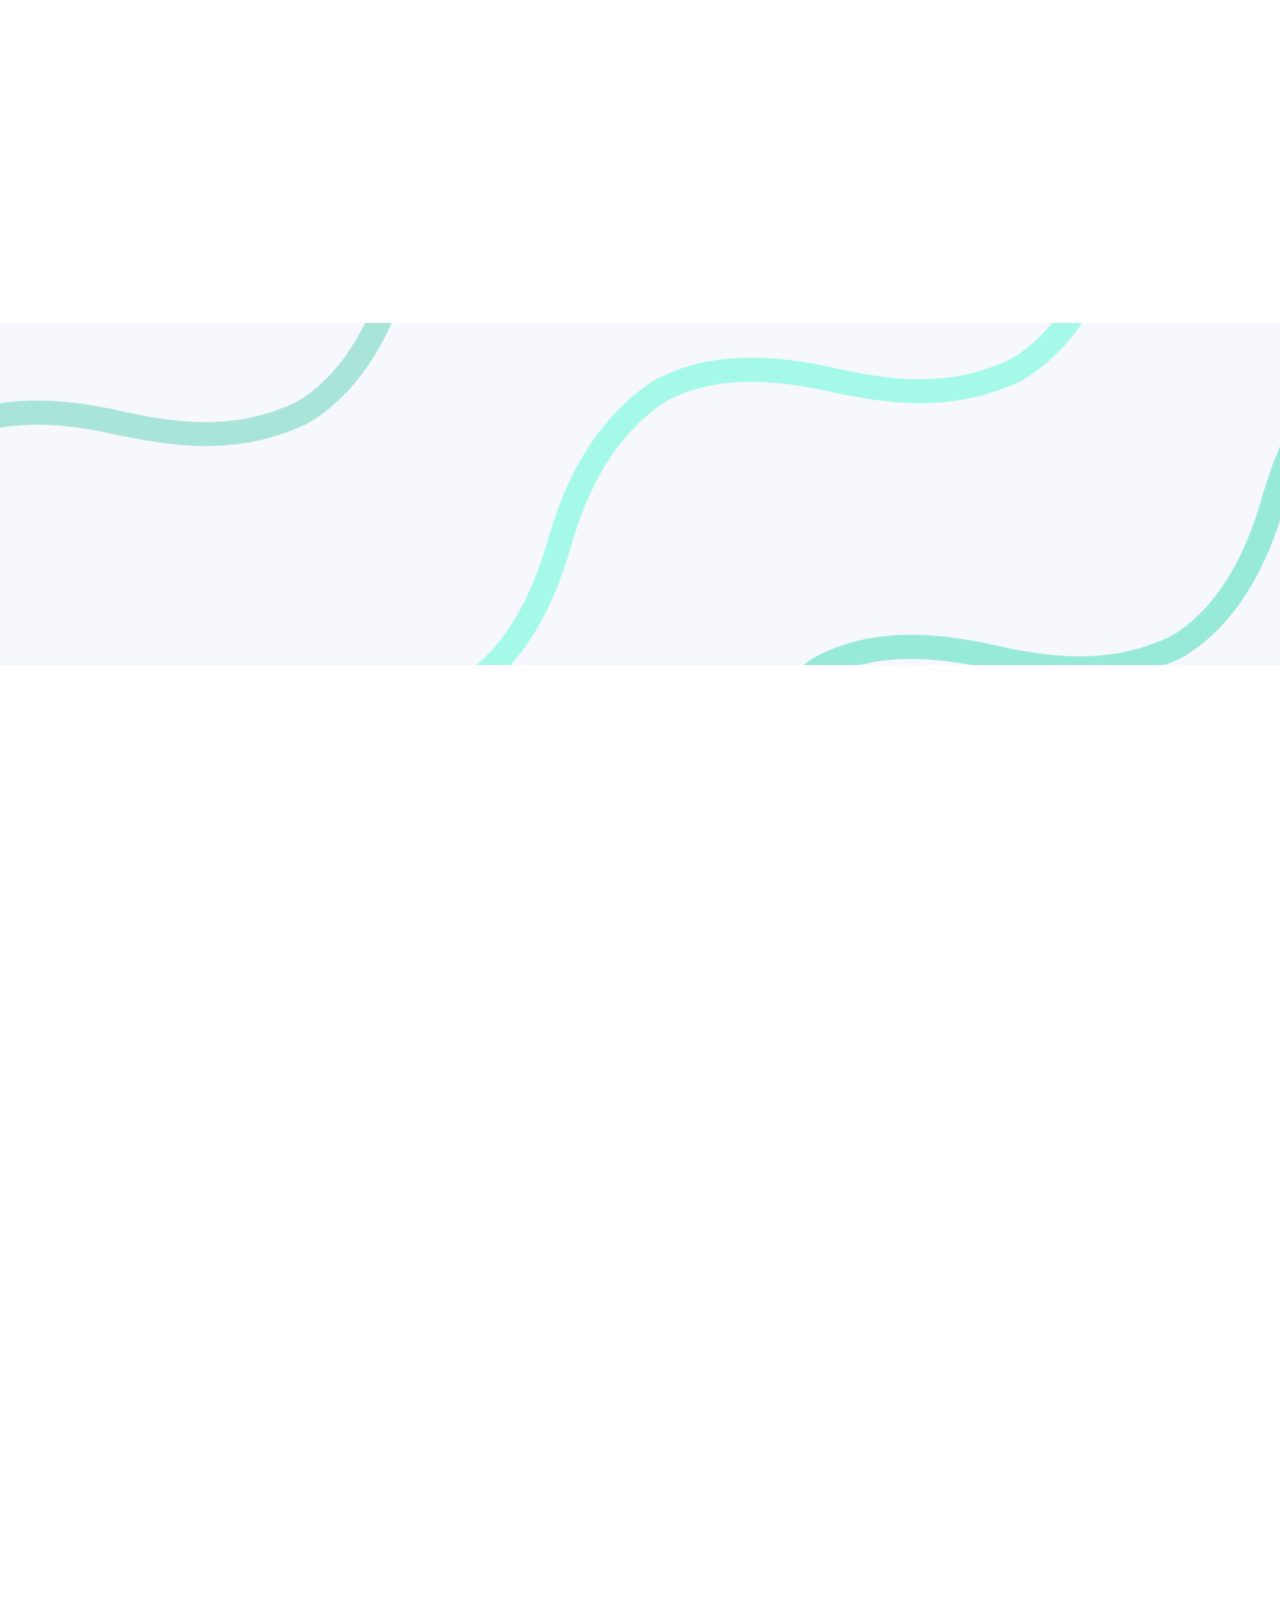
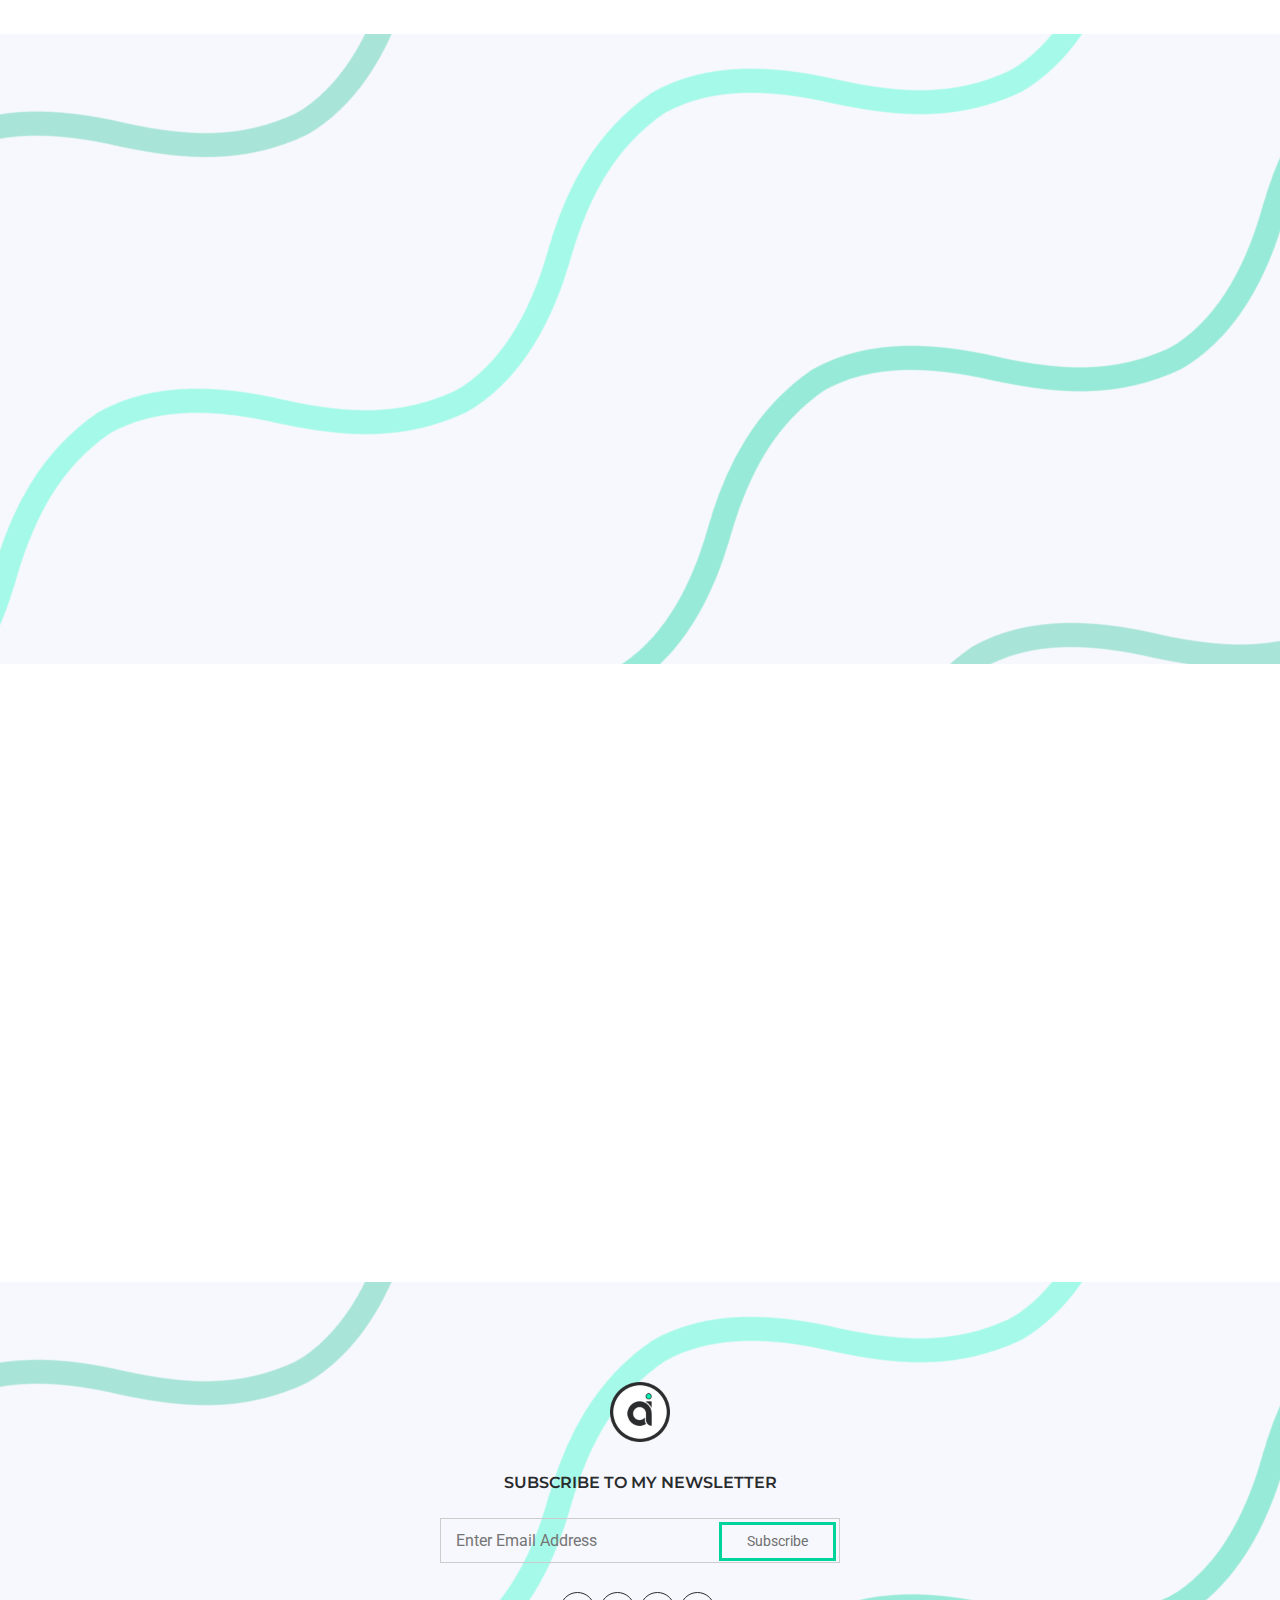
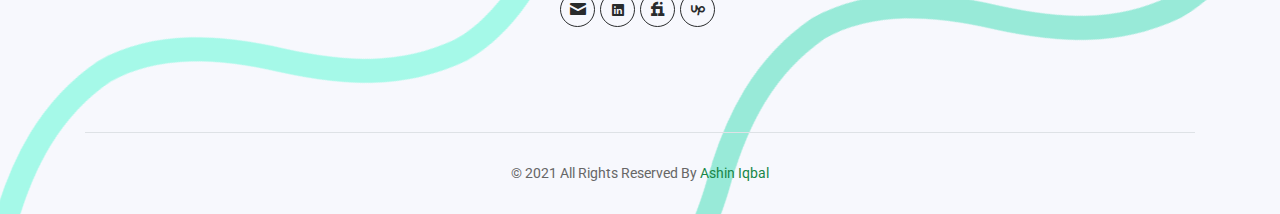
==== commit 609f7367: "Added Google tag manager" ====
--- a/index.html
+++ b/index.html
@@ -39,7 +39,12 @@
 <link rel="stylesheet" href="assets/css/style.css">
 <link rel="stylesheet" href="assets/css/responsive.css">
 
-
+<!-- Google Tag Manager -->
+<script>(function(w,d,s,l,i){w[l]=w[l]||[];w[l].push({'gtm.start':
+    new Date().getTime(),event:'gtm.js'});var f=d.getElementsByTagName(s)[0],
+    j=d.createElement(s),dl=l!='dataLayer'?'&l='+l:'';j.async=true;j.src=
+    'https://www.googletagmanager.com/gtm.js?id='+i+dl;f.parentNode.insertBefore(j,f);
+    })(window,document,'script','dataLayer','GTM-5FNNM49');</script>
 
 </head>
 <!--vanta plarticles-->
@@ -876,6 +881,11 @@
 
 <script src="https://cdnjs.cloudflare.com/ajax/libs/font-awesome/5.11.2/js/all.min.js" integrity="sha256-qM7QTJSlvtPSxVRjVWNM2OfTAz/3k5ovHOKmKXuYMO4=" crossorigin="anonymous"></script>
 
+<!-- Google Tag Manager (noscript) -->
+<noscript><iframe src="https://www.googletagmanager.com/ns.html?id=GTM-5FNNM49"
+    height="0" width="0" style="display:none;visibility:hidden"></iframe></noscript>
+<!-- End Google Tag Manager (noscript) -->
+
 
 <!--vanta plarticles-->
 <script>
